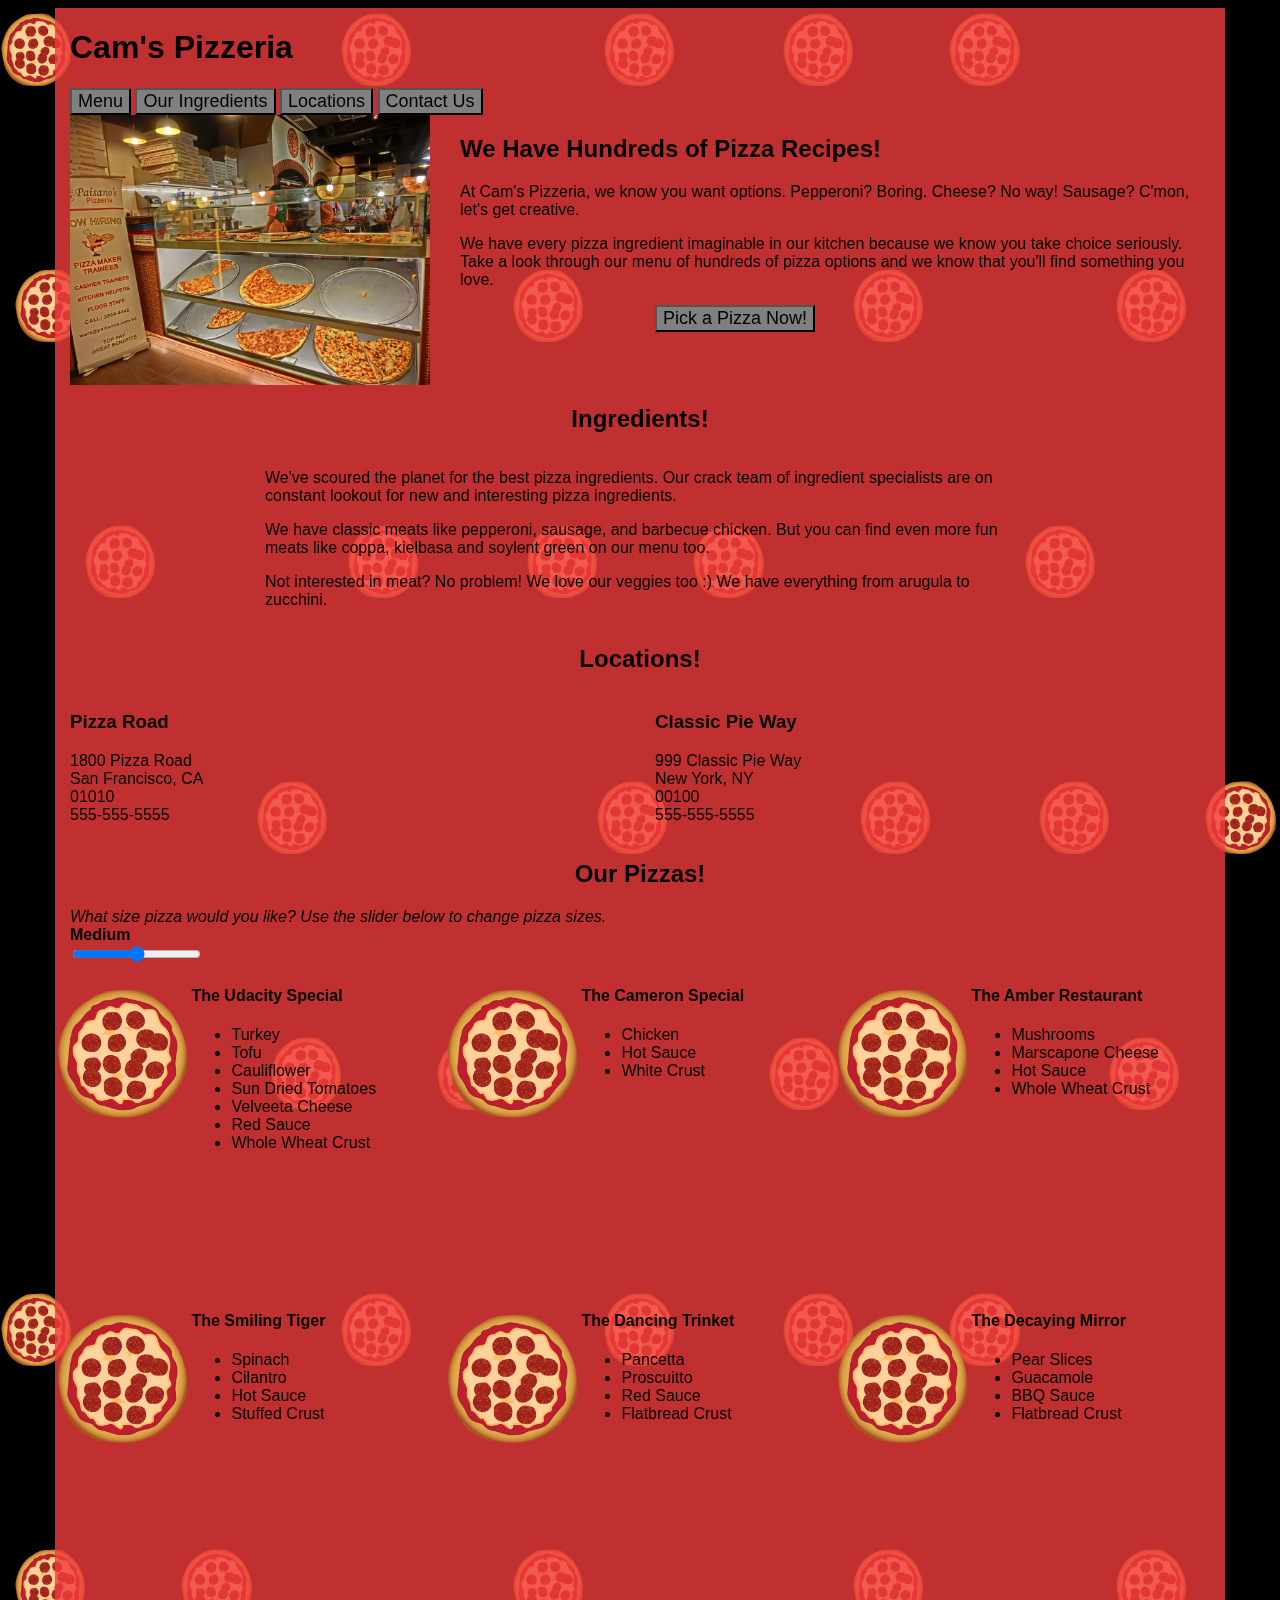
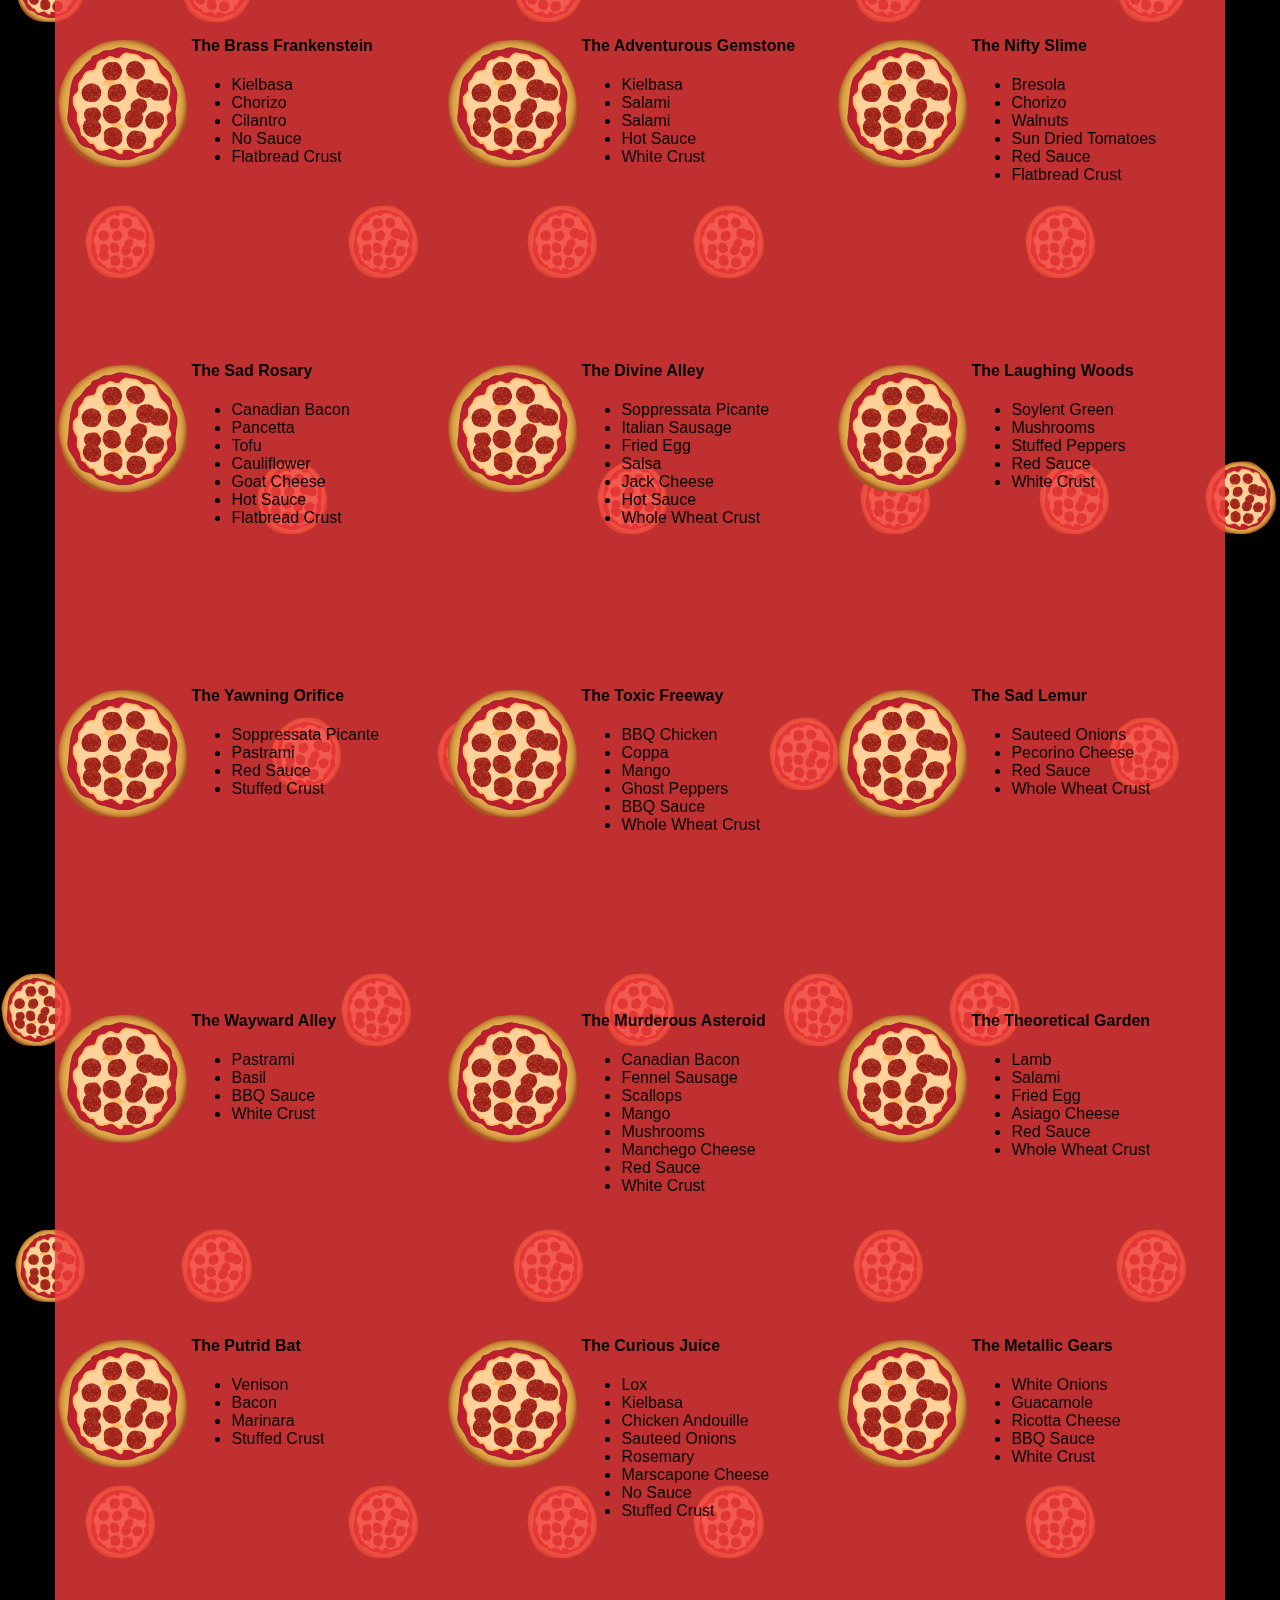
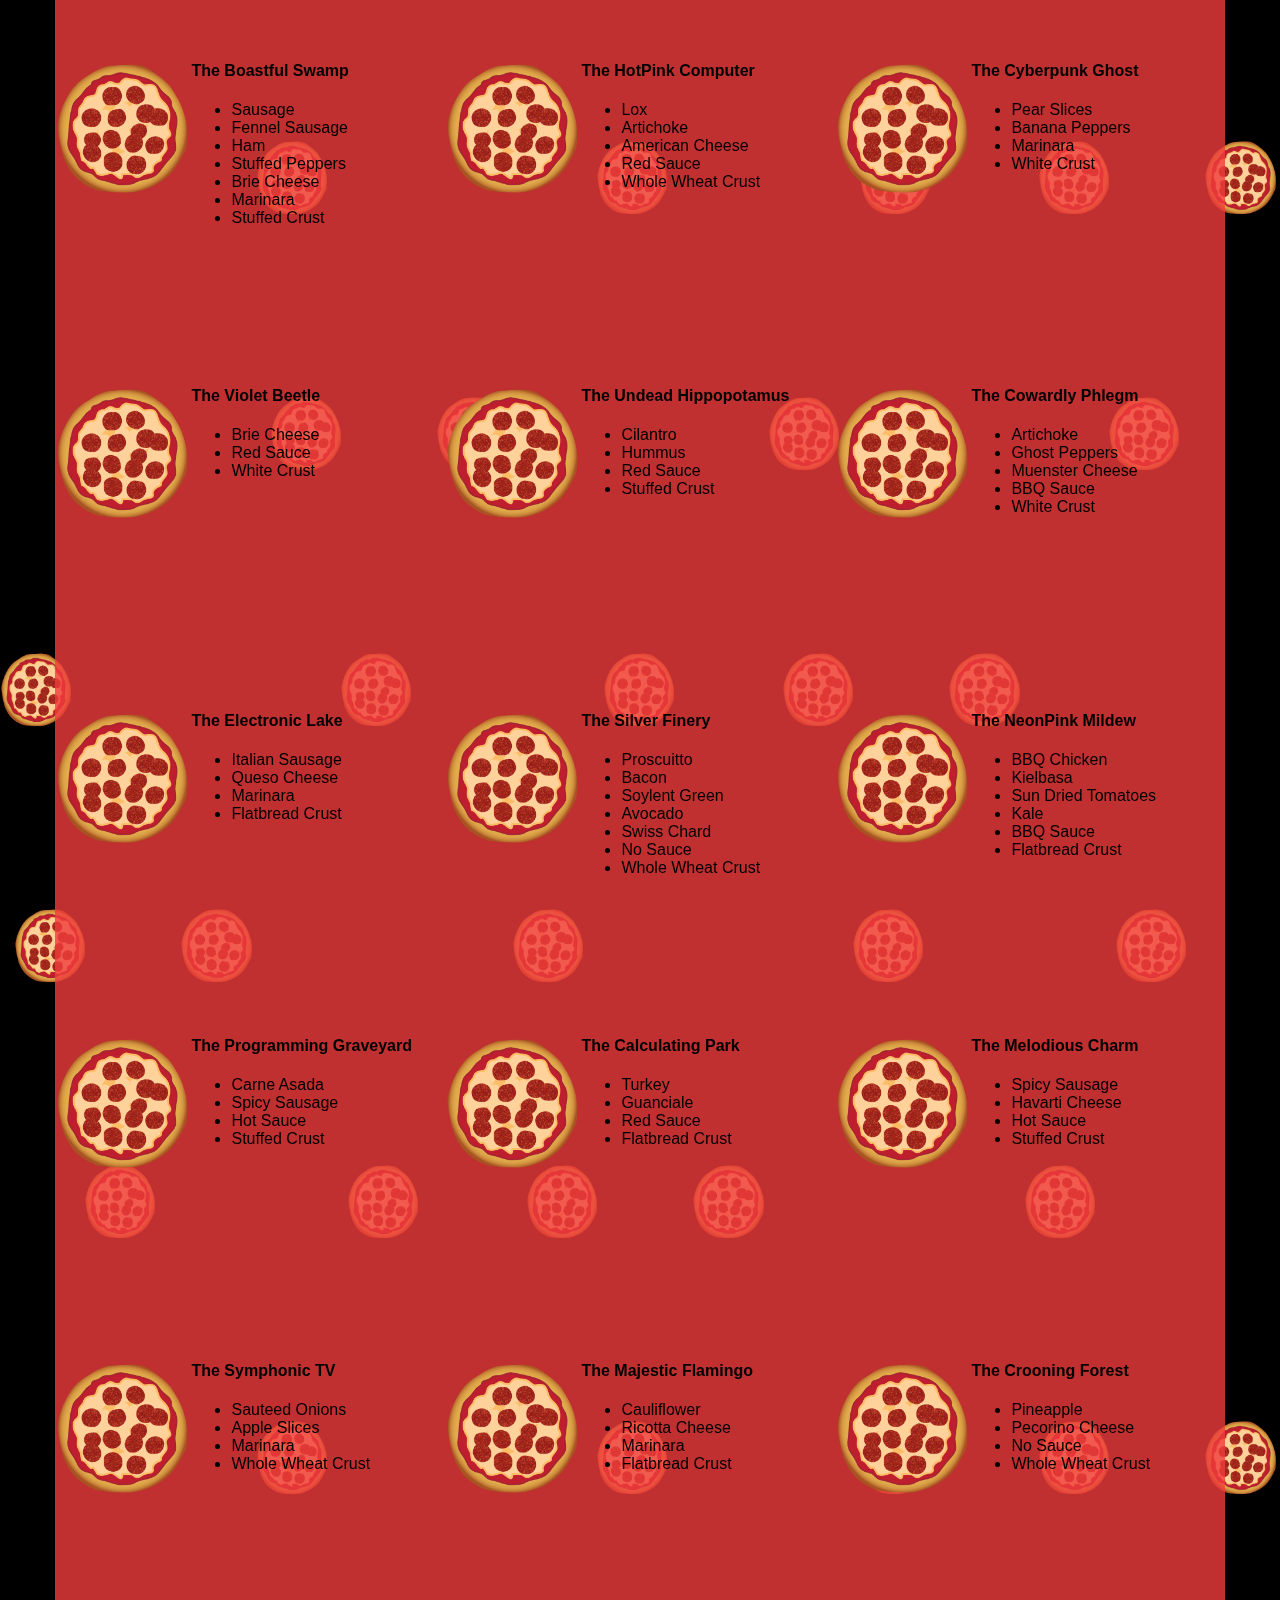
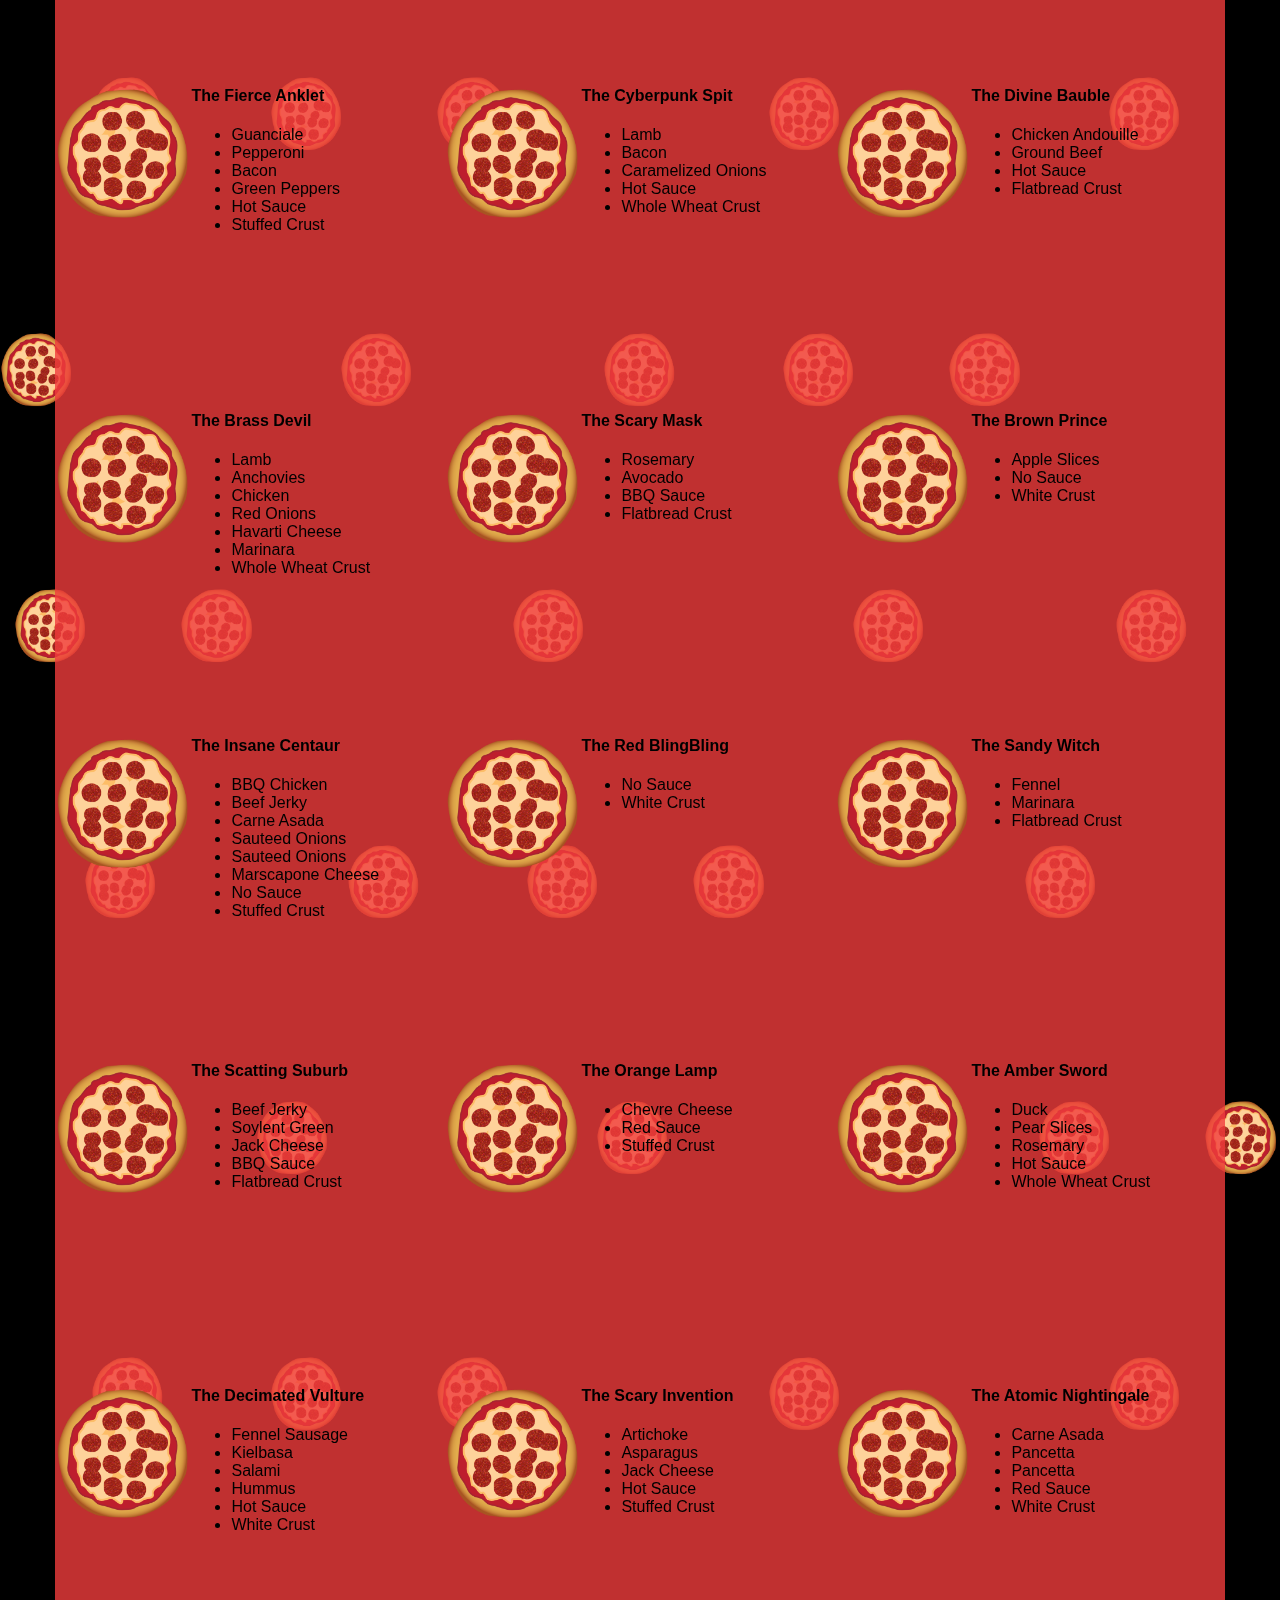
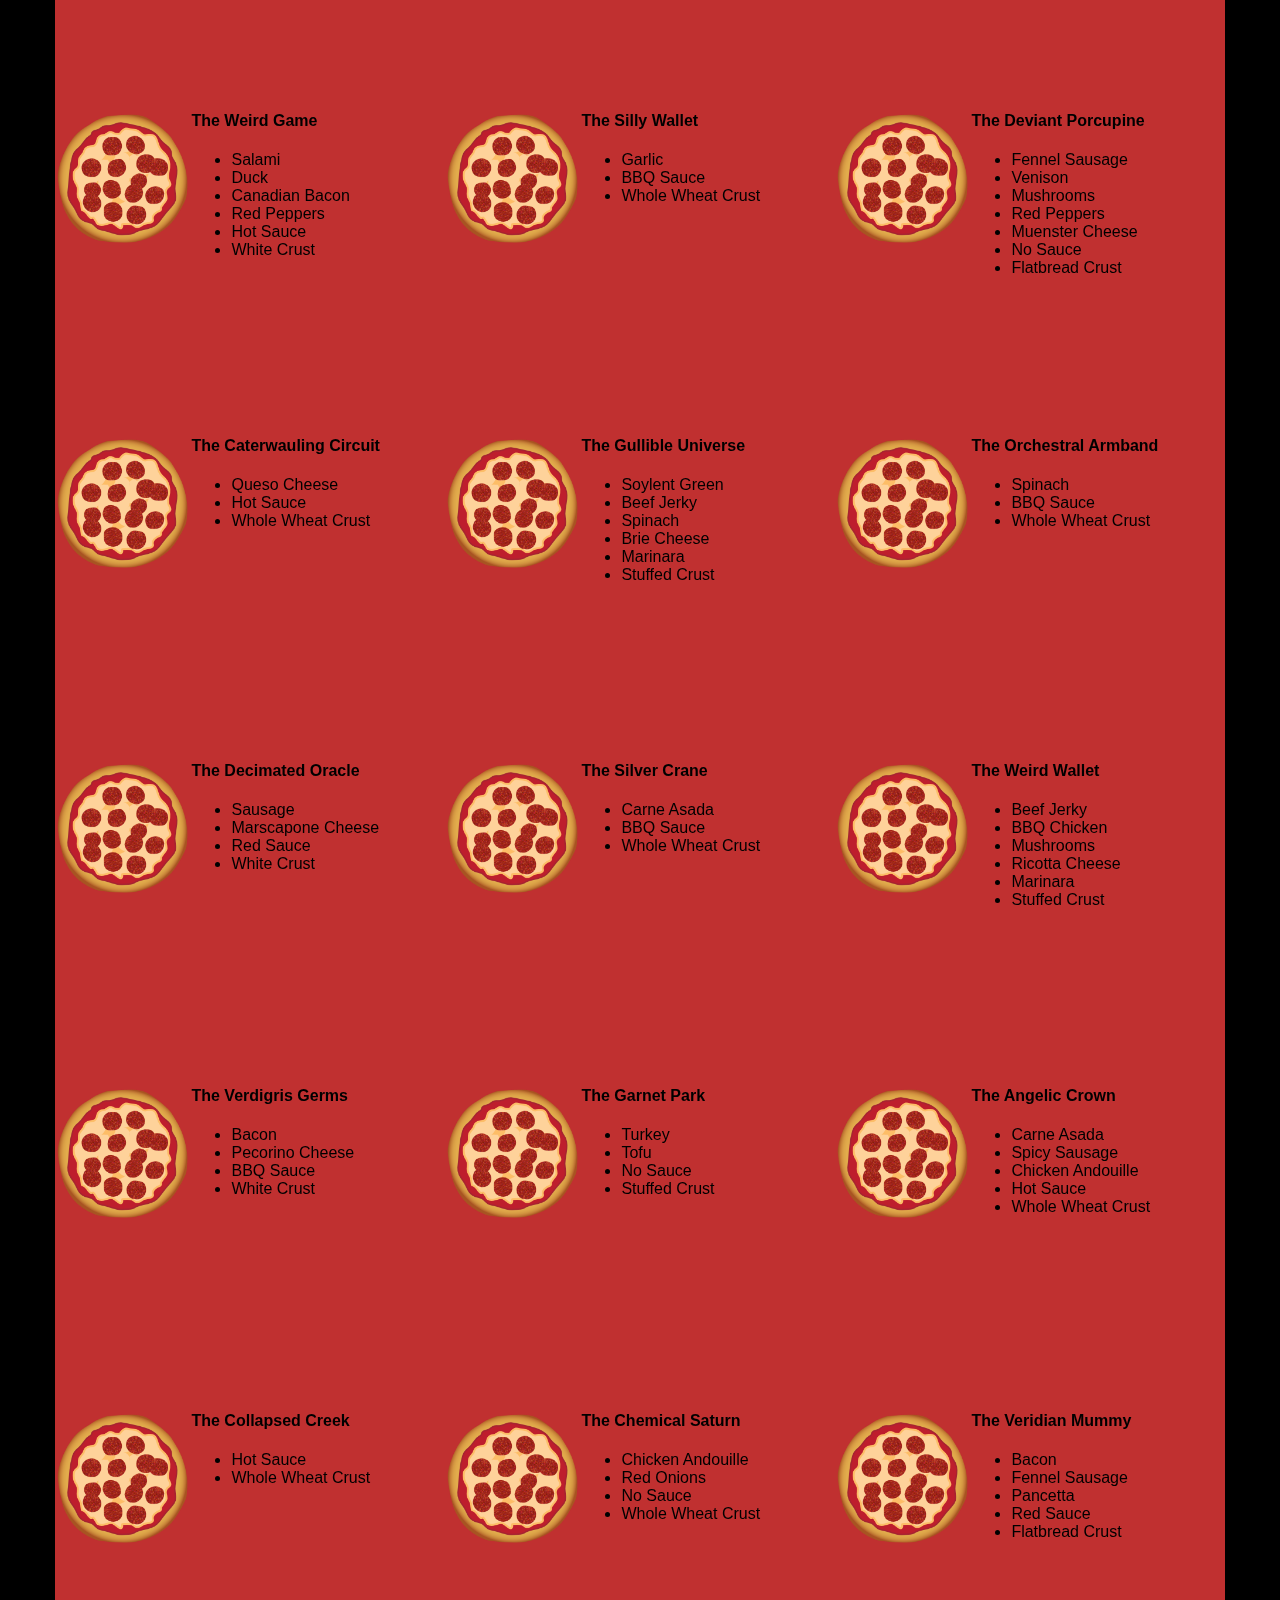
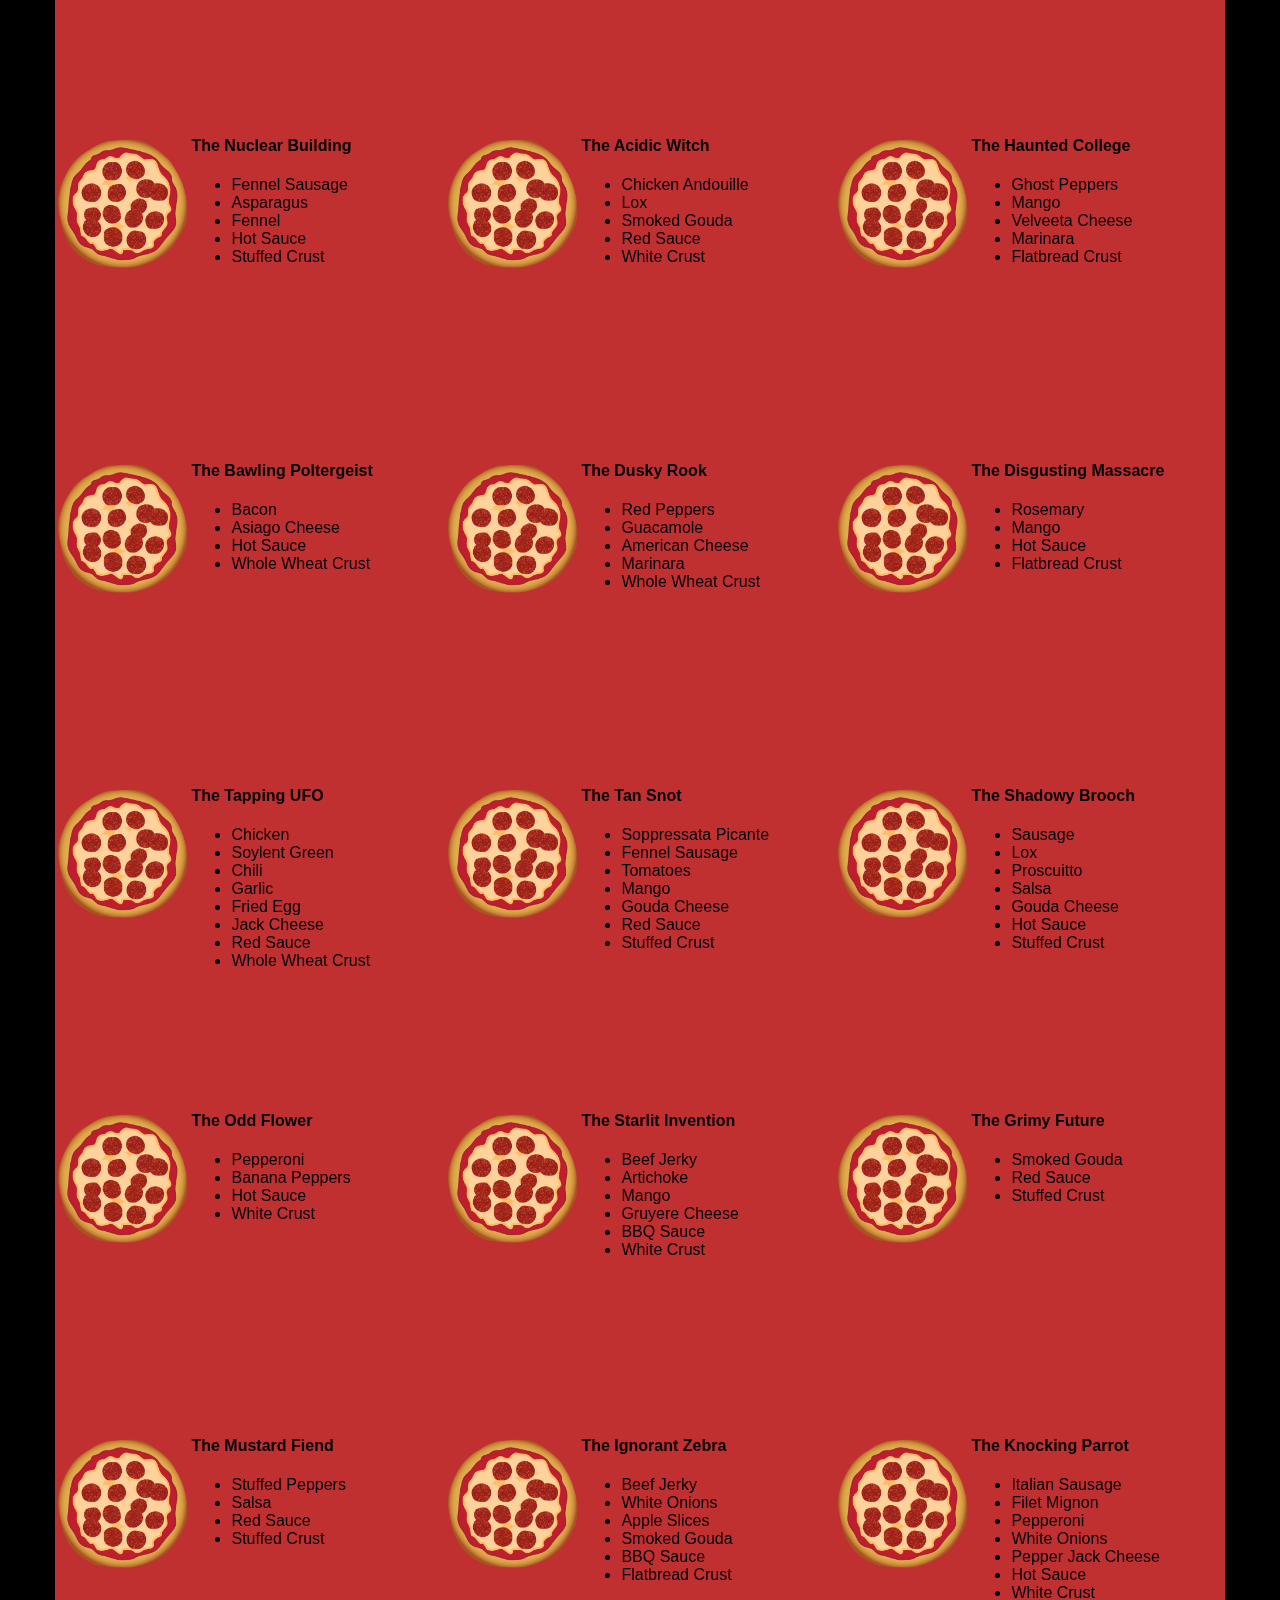
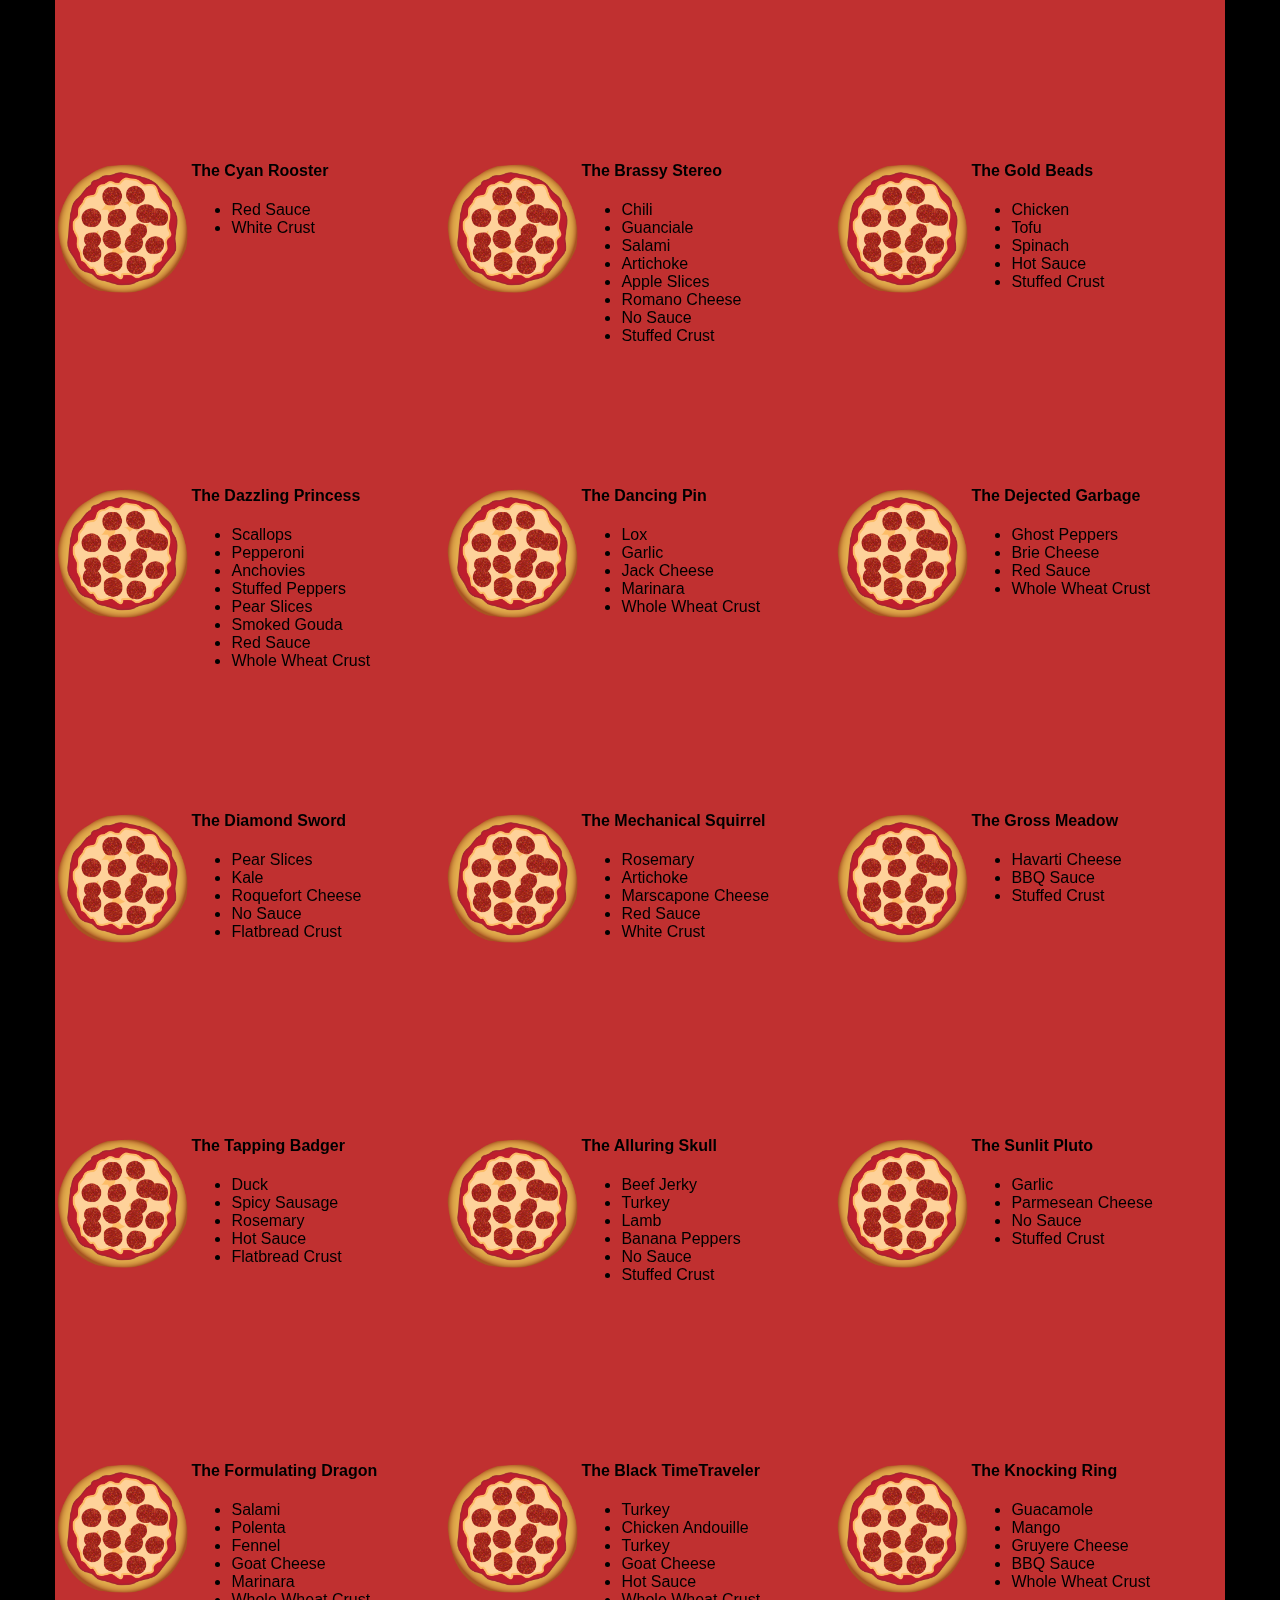
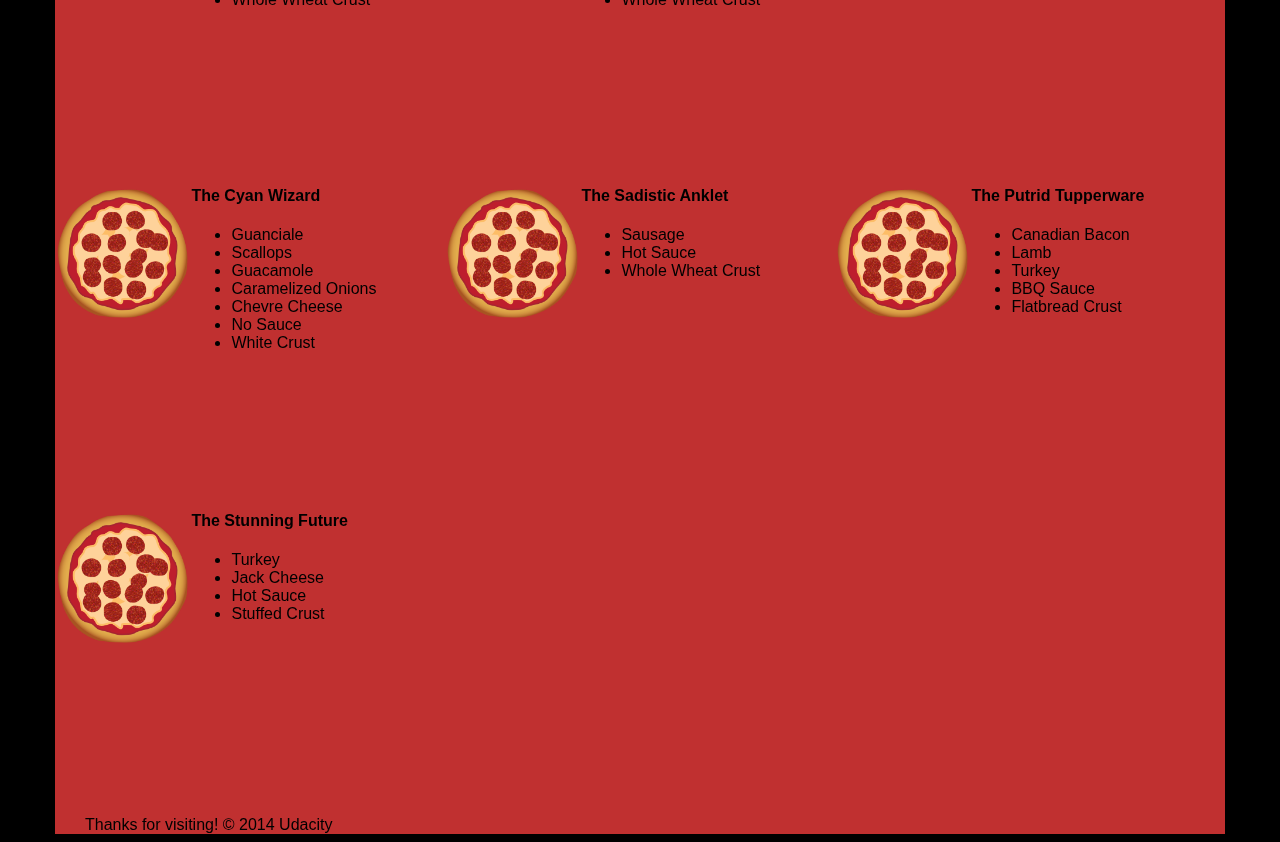
==== views/pizza.html @ 2d3ffeae "Add files via upload" ====
<!DOCTYPE HTML>
<html>
<head>
  <link rel="stylesheet" href="css/style.css">
  <link rel="stylesheet" href="css/bootstrap-grid.css">
</head>

<body>
  <div class="container">
    <div id="header" class="row">
      <div class="col-md-6">
        <div class="row">
          <div class="col-md-12">
            <h1>Cam's Pizzeria</h1>
            <div class="row">
              <div id="menu" class="col-md-12">
                <form action="#randomPizzas">
                  <input type="submit" value="Menu">
                </form>
                <form action="#ingredients">
                  <input type="submit" value="Our Ingredients">
                </form>
                <form action="#locations">
                  <input type="submit" value="Locations">
                </form>
                <form action="#" onsubmit="alert('Thanks for clicking! This button doesn\'t do anything because this is a fake pizzeria :\)')">
                  <input type="submit" value="Contact Us">
                </form>
              </div>
            </div>
          </div>
        </div>
      </div>
      <div id="movingPizzas1" class="col-md-6">
      </div>
    </div>
    <div id="callToAction" class="row">
      <div class="col-md-4">
        <img src="images/pizzeria.jpg" class="img-responsive"> <!-- Image credit to: http://commons.wikimedia.org/wiki/File:HK_TST_night_%E5%98%89%E8%98%AD%E9%81%93_Granville_Road_restaurant_Paisano's_Pizzeria_pizza_Dec-2013.JPG -->
      </div>
      <div class="col-md-8">
        <div class="row">
          <div class="col-md-12">
            <h2>We Have Hundreds of Pizza Recipes!</h2>
            <p>At Cam's Pizzeria, we know you want options. Pepperoni? Boring. Cheese? No way! Sausage? C'mon, let's get creative.</p>

            <p>We have every pizza ingredient imaginable in our kitchen because we know you take choice seriously. Take a look through our menu of hundreds of pizza options and we know that you'll find something you love.</p>
          </div>
        </div>
        <div class="row">
          <div class="col-md-6 col-md-push-3">
            <form action="#randomPizzas">
              <input type="submit" value="Pick a Pizza Now!">
            </form>
          </div>
        </div>
      </div>
    </div>
    <div id="ingredients" class="row">
      <div class="col-md-8 col-md-push-2">
        <div class="row">
          <div class="col-md-12 centered">
            <h2>Ingredients!</h2>
          </div>
        </div>
        <div class="row">
          <div class="col-md-12">
            <p>We've scoured the planet for the best pizza ingredients. Our crack team of ingredient specialists are on constant lookout for new and interesting pizza ingredients.</p>

            <p>We have classic meats like pepperoni, sausage, and barbecue chicken. But you can find even more fun meats like coppa, kielbasa and soylent green on our menu too.</p>

            <p>Not interested in meat? No problem! We love our veggies too :) We have everything from arugula to zucchini.</p>
          </div>
        </div>
      </div>
    </div>
    <div id="locations" class="row">
      <div class="col-md-12">
        <h2 style="text-align: center">Locations!</h2>
        <div class="row">
          <div class="col-md-6">
            <h3>Pizza Road</h3>
            <p>1800 Pizza Road<br>San Francisco, CA<br>01010<br>555-555-5555</p>
          </div>
          <div class="col-md-6">
            <h3>Classic Pie Way</h3>
            <p>999 Classic Pie Way<br>New York, NY<br>00100<br>555-555-5555</p>
          </div>
        </div>
      </div>
    </div>
    <div id="pizzaGenerator" class="row">
      <div class="col-md-12">
        <h2 style="text-align: center">Our Pizzas!</h2>
        <div class="row">
          <div class="col-md-12">
            <em>What size pizza would you like? Use the slider below to change pizza sizes.</em>
          </div>
          <div id="pizzaSize" class="col-md-6">Medium</div>
          <div class="col-md-12">
            <input id="sizeSlider" type="range" min="1" max="3" value="2" step="1" onchange="resizePizzas(this.value)"></input>
          </div>
        </div>
        <div id="randomPizzas" class="row">
          <div id="pizza0" class="randomPizzaContainer" style="width:33.33%; height: 325px;">
            <div style="width:35%">
              <img src="images/pizza.png" class="img-responsive">
            </div>
            <div style="width:65%">
              <h4>The Udacity Special</h4>
              <ul>
                <li>Turkey</li>
                <li>Tofu</li>
                <li>Cauliflower</li>
                <li>Sun Dried Tomatoes</li>
                <li>Velveeta Cheese</li>
                <li>Red Sauce</li>
                <li>Whole Wheat Crust</li>
              </ul>
            </div>
          </div>
          <div id="pizza1" class="randomPizzaContainer" style="width:33.33%; height: 325px;">
            <div style="width:35%">
              <img src="images/pizza.png" class="img-responsive">
            </div>
            <div style="width:65%">
              <h4>The Cameron Special</h4>
              <ul>
                <li>Chicken</li>
                <li>Hot Sauce</li>
                <li>White Crust</li>
              </ul>
            </div>
          </div>
        </div>
      </div>
    </div>
    <div id="footer" class="col-md-12">Thanks for visiting! &copy; 2014 Udacity</div>
  </div>
  <script type="text/javascript" src="js/main.js"></script>
</body>

</html>
</html>
---- views/css/style.css ----
/** {
  outline: 1px solid red !important;
}*/
* {
  -webkit-box-sizing: border-box;
  -moz-box-sizing: border-box;
  -box-sizing: border-box;
}

body {
  font-family: "Trebuchet MS", Helvetica, sans-serif;
  background: black;
}

input {
  background: grey;
  font-size: 18px;
}

form {
  display: inline-block;
}

.centered {
  text-align: center;
}

#pizzaSize {
  font-weight: 800;
}

.mover {
  position: fixed;
  width: 256px;
  z-index: -1;
}

.randomPizzaContainer {
  float: left;
  display: flex;
}

.randomPizzaContainer:after {
  content: "";
  display: table;
  clear:both;
}

 .container {
  background-color: rgba(240, 60, 60, 0.8);
}
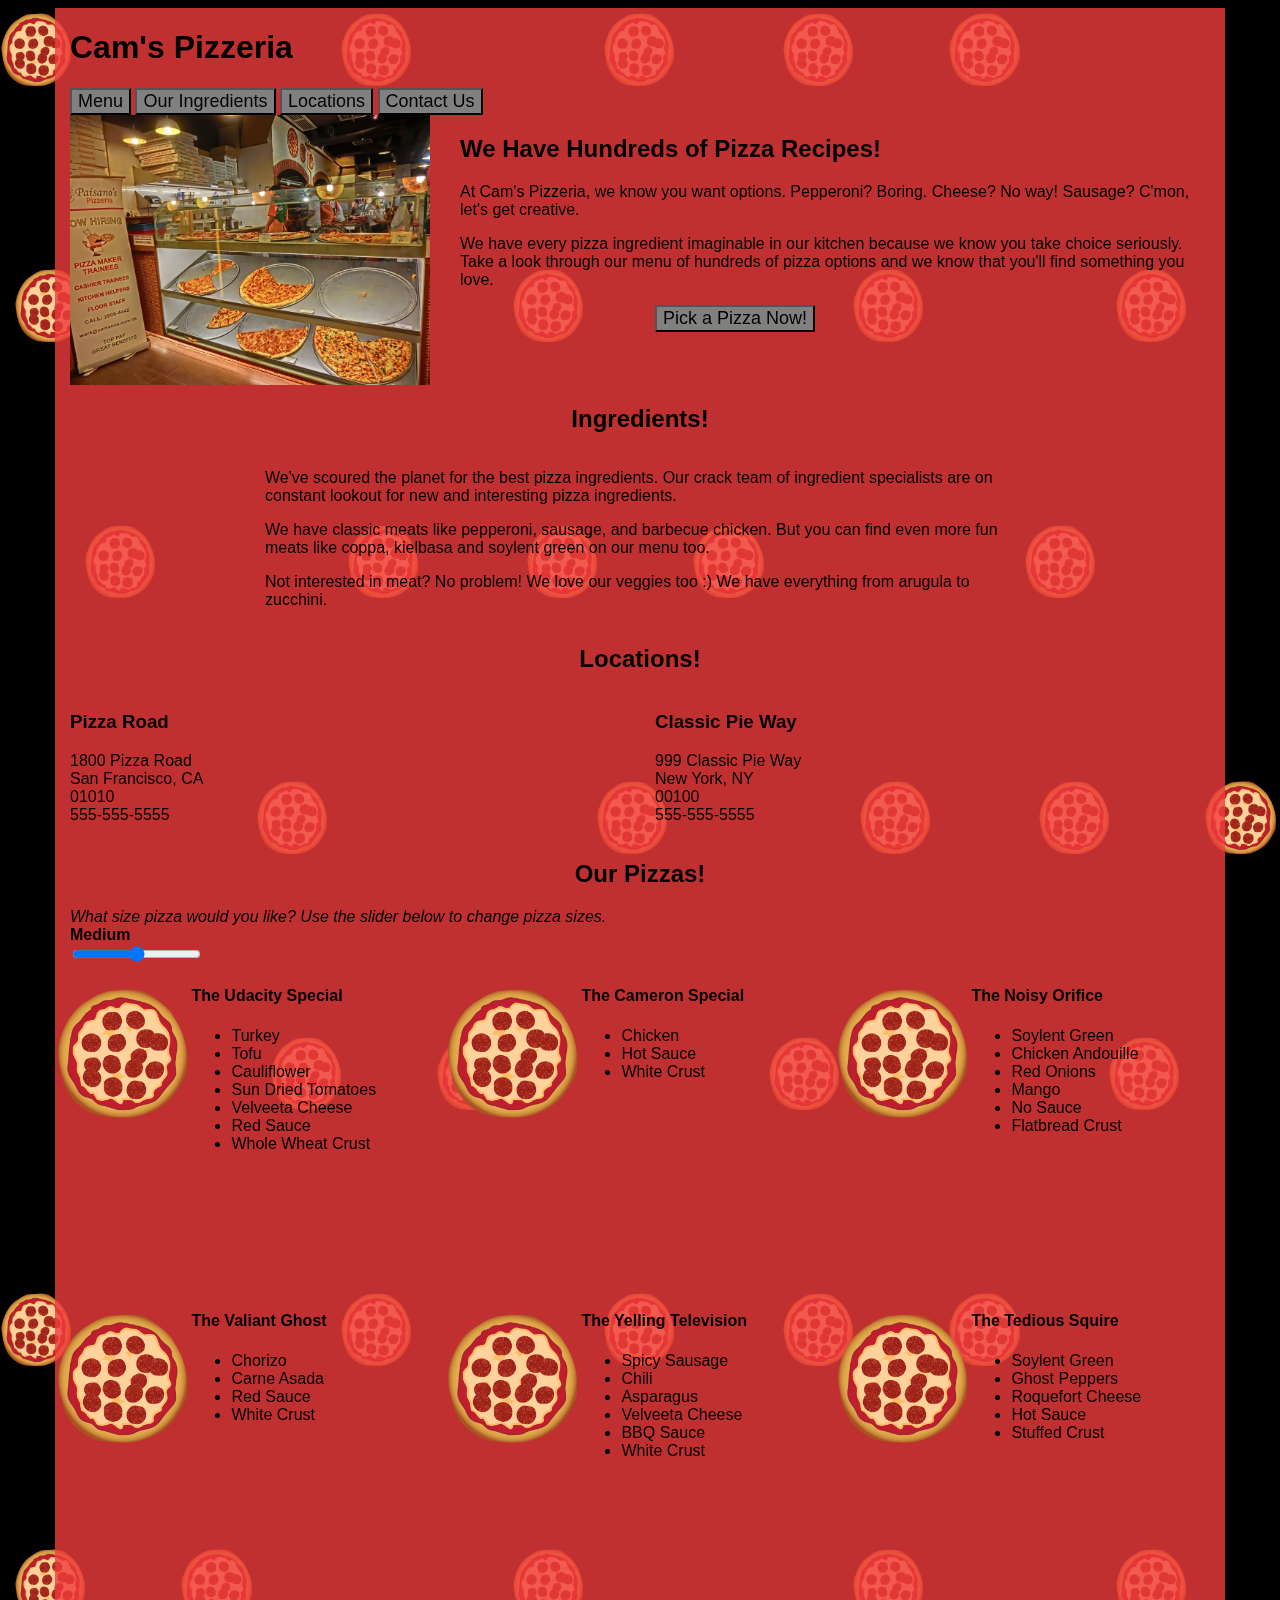
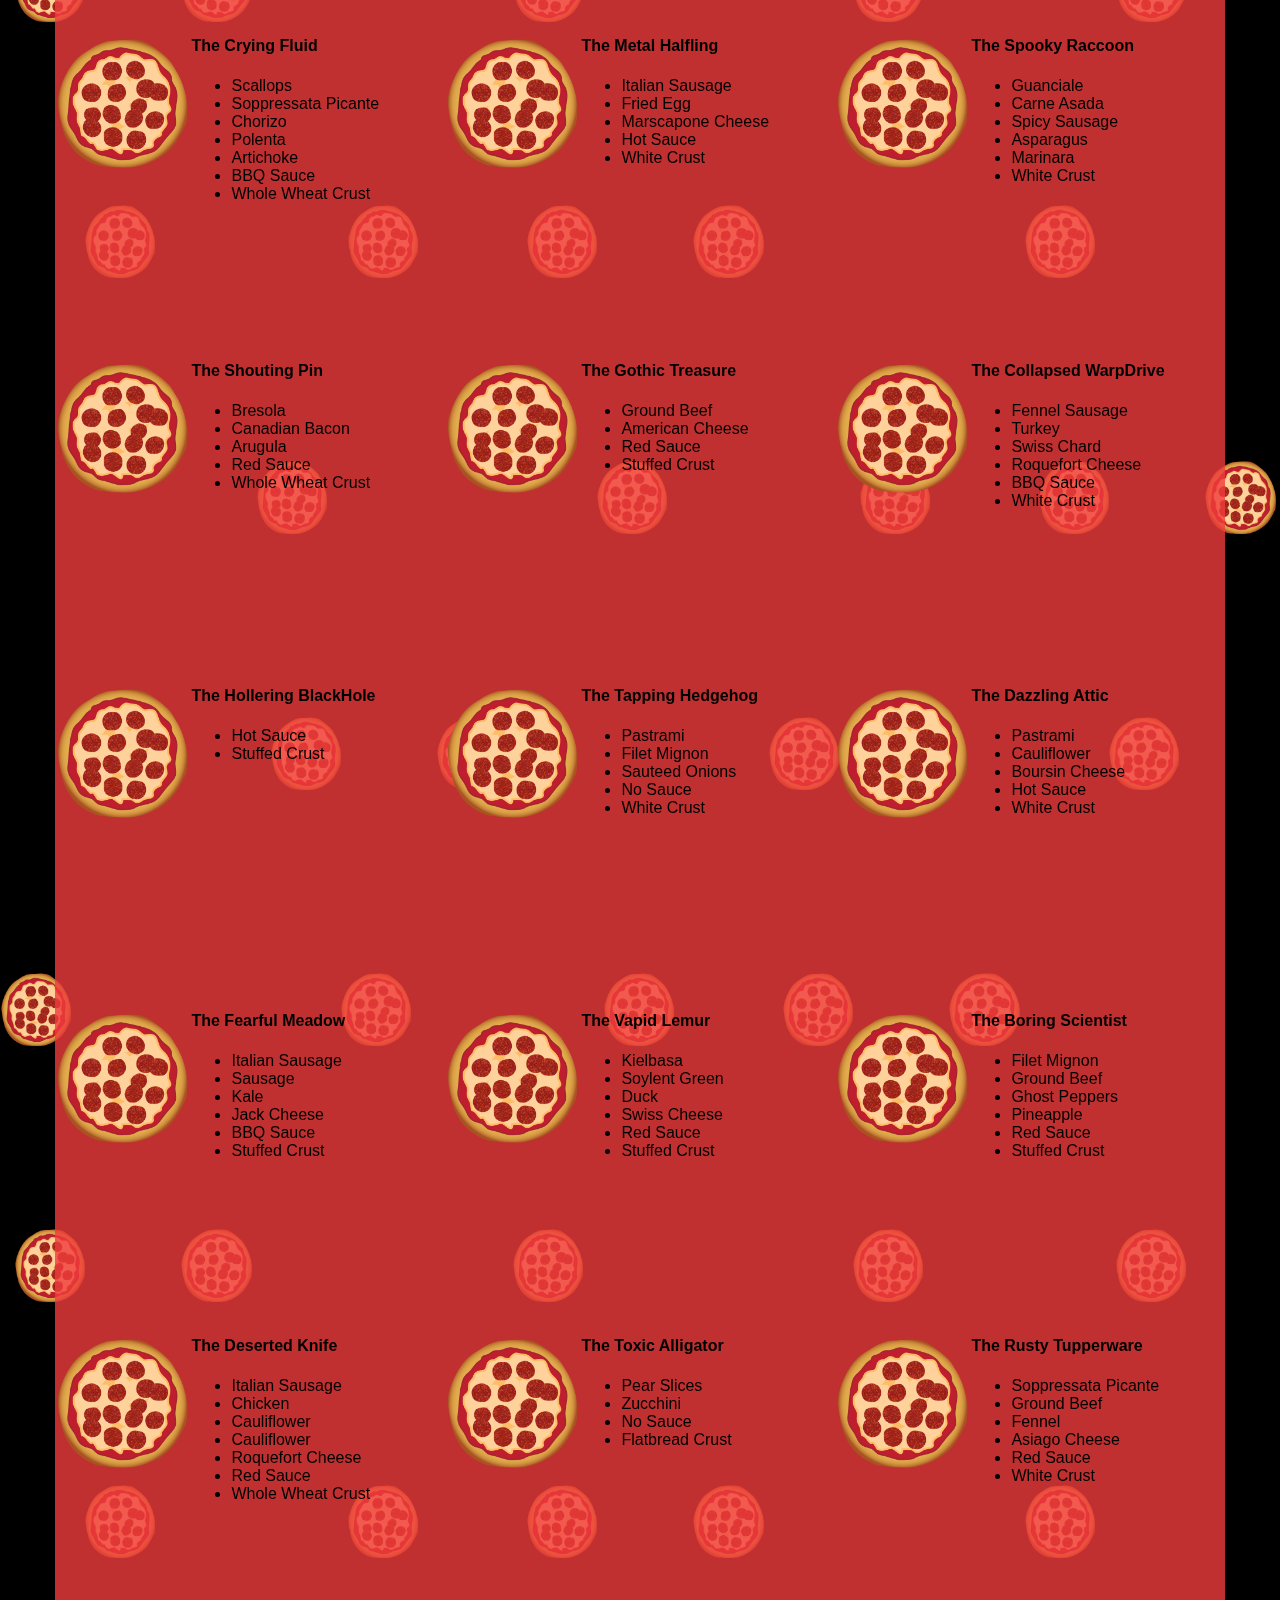
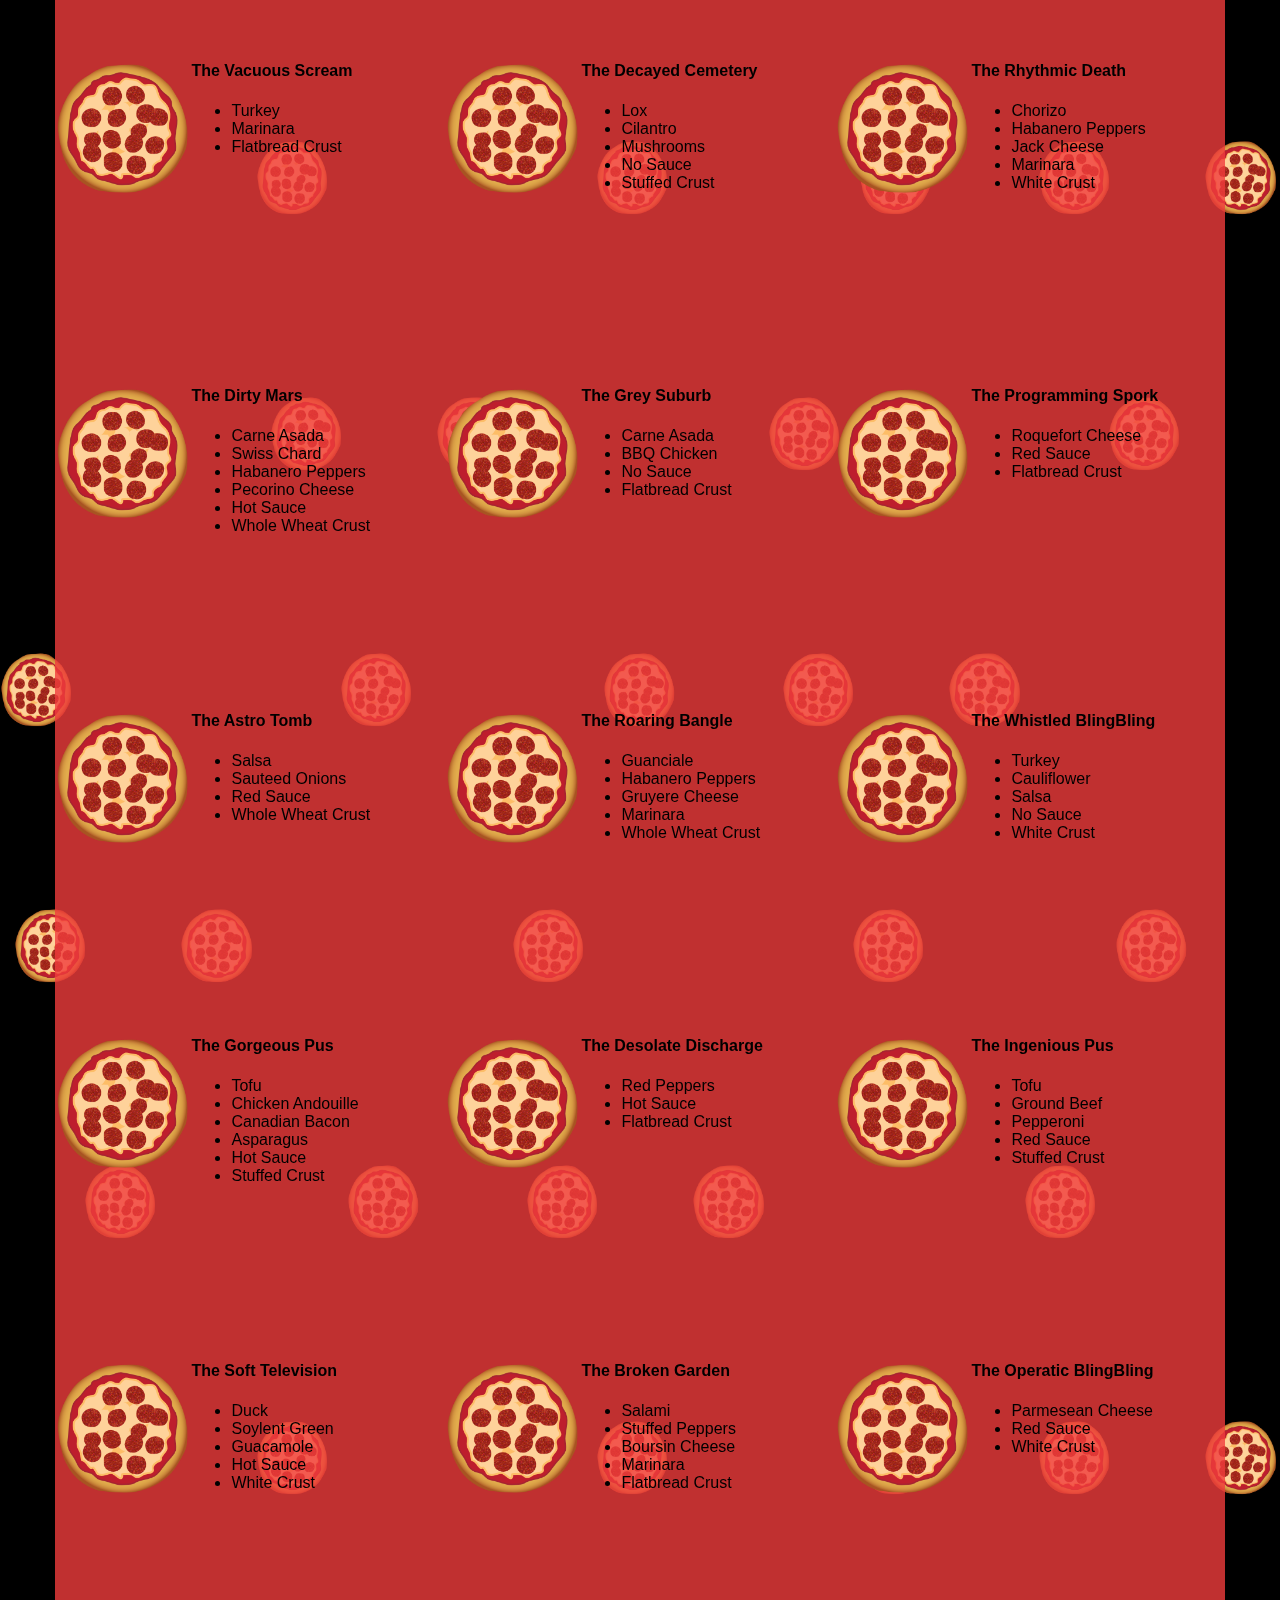
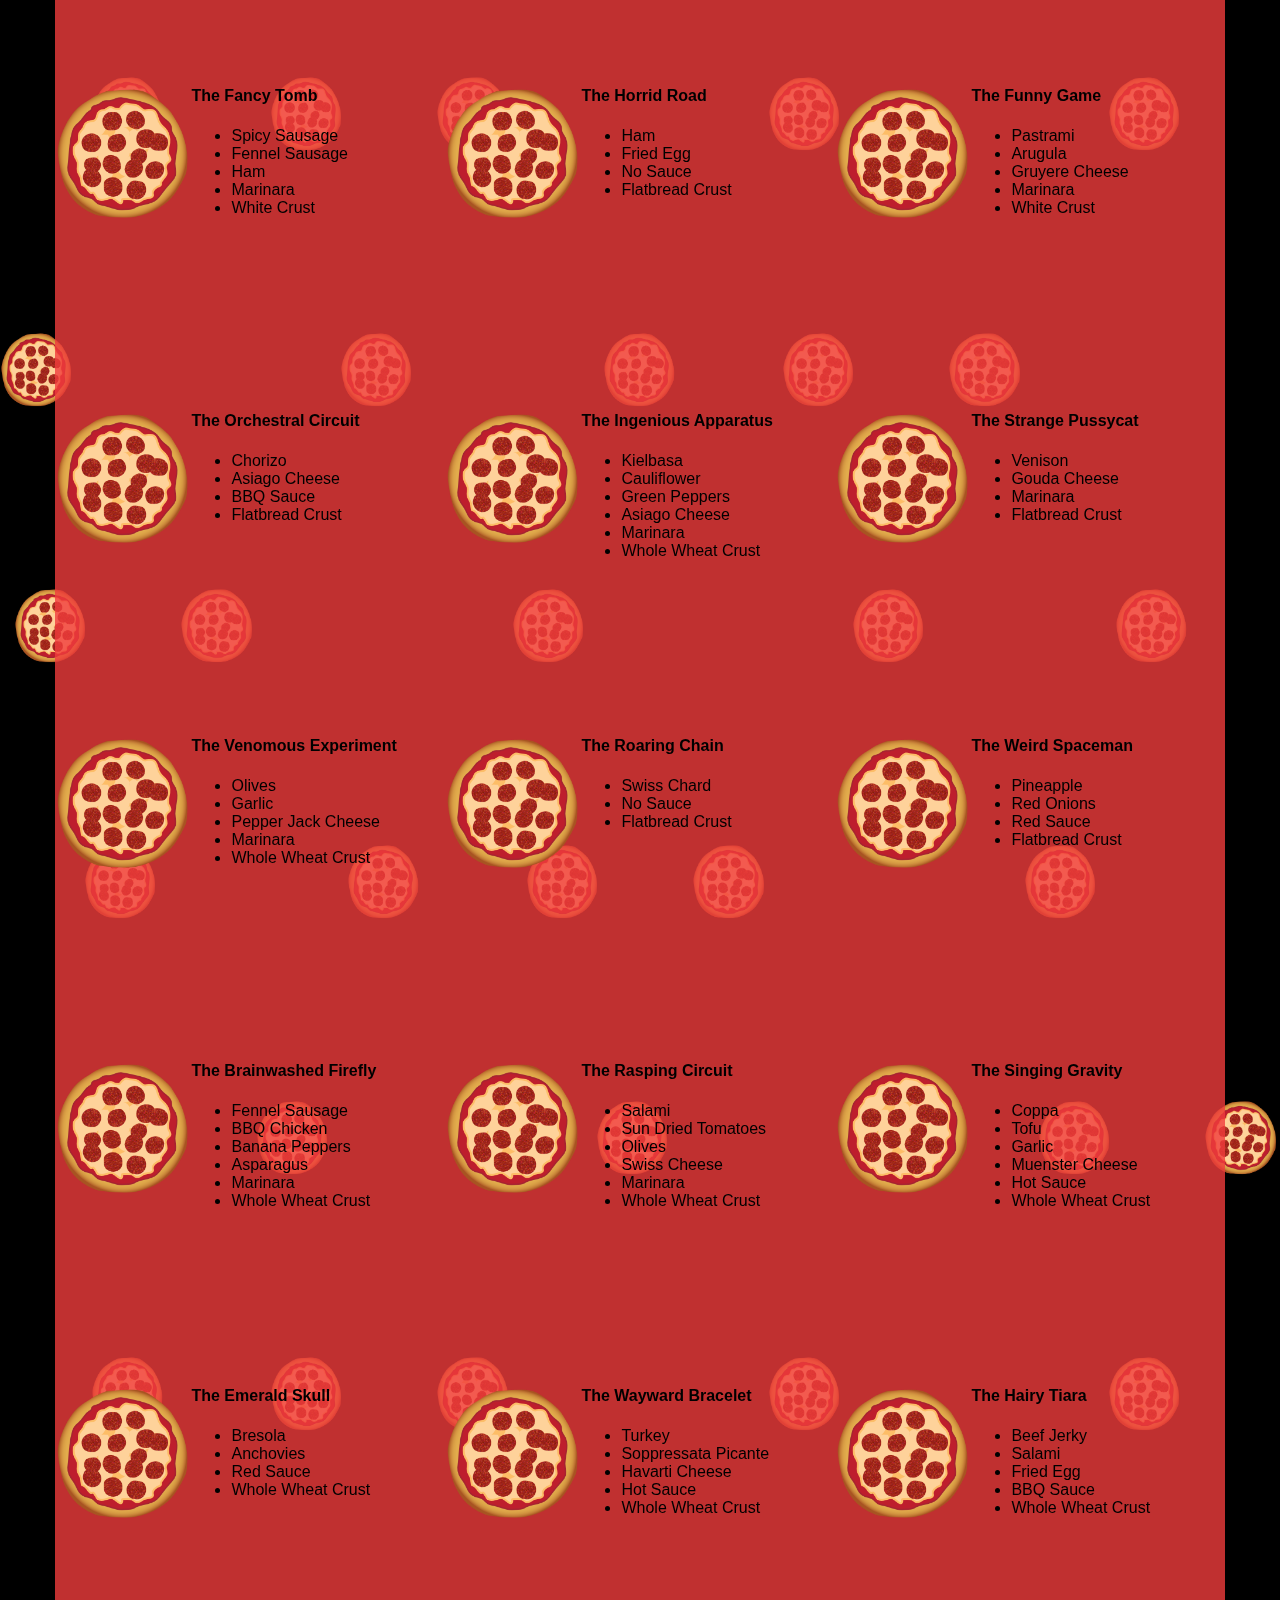
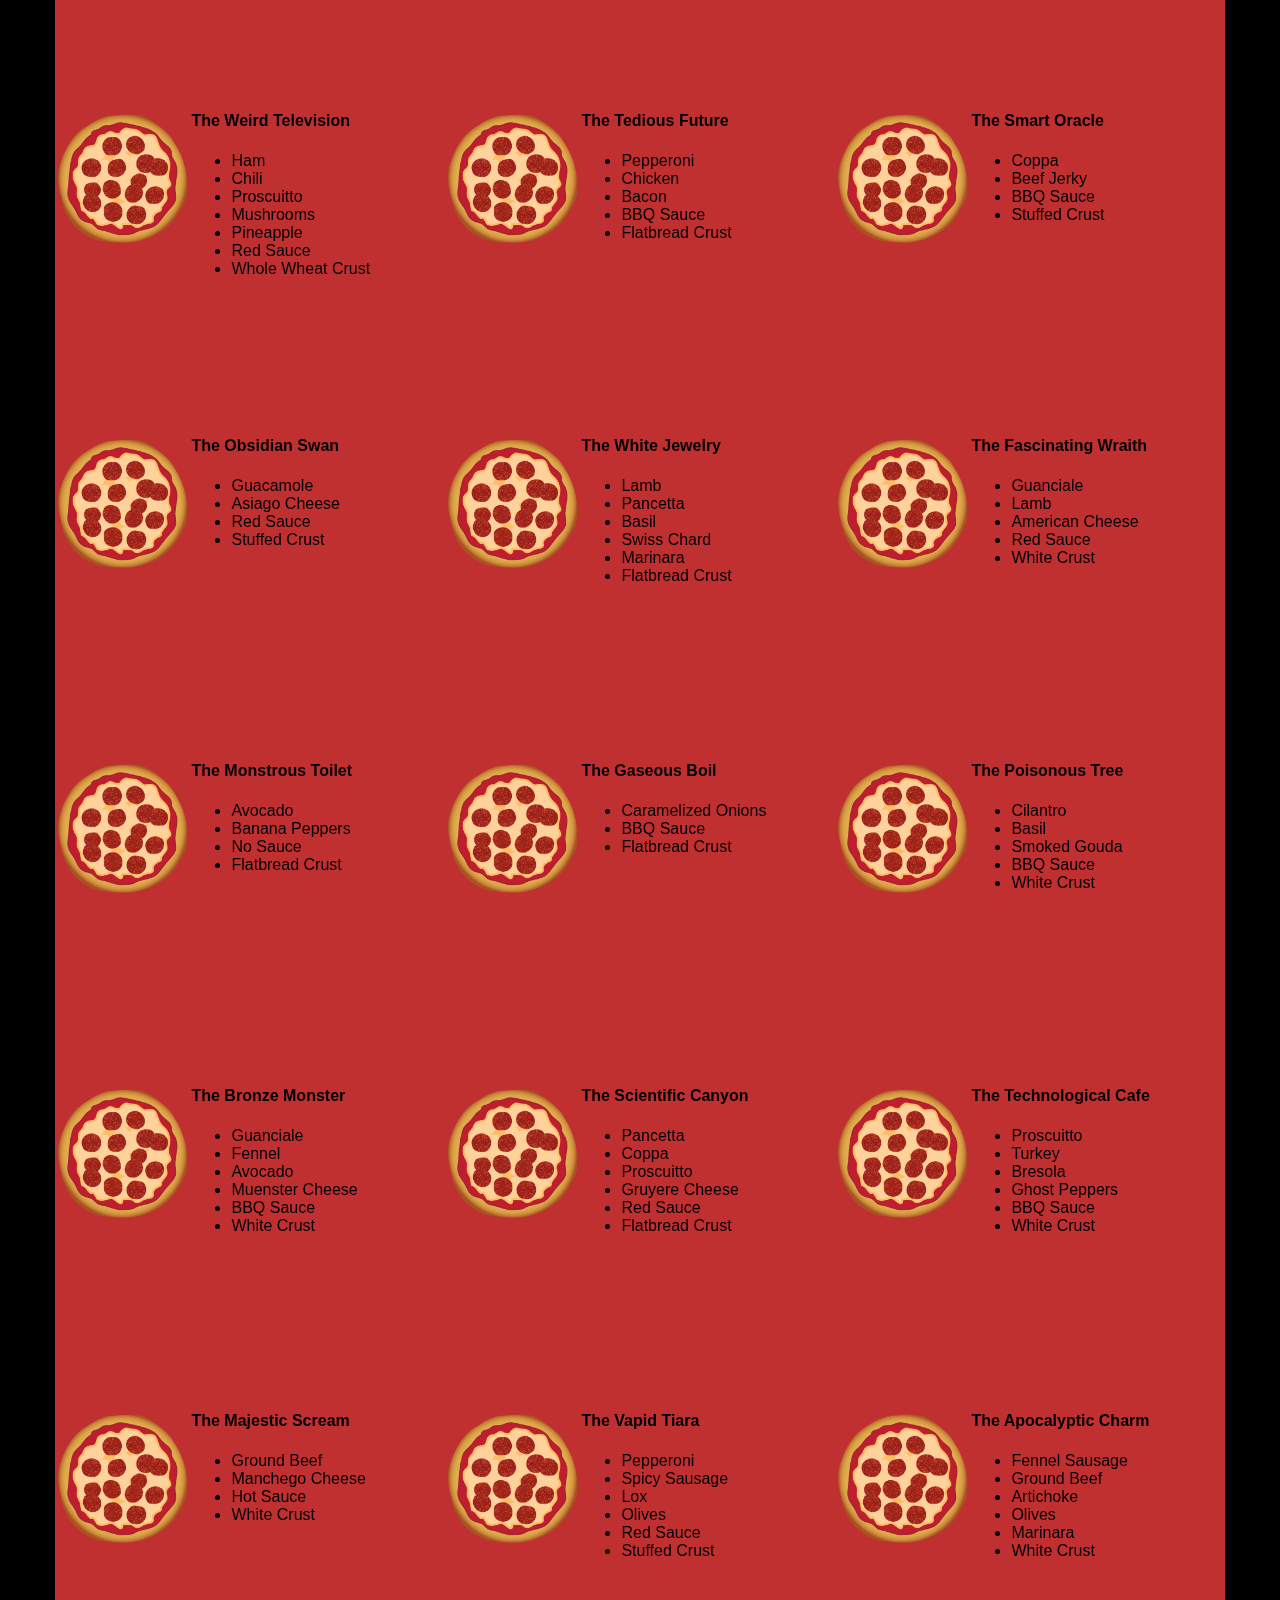
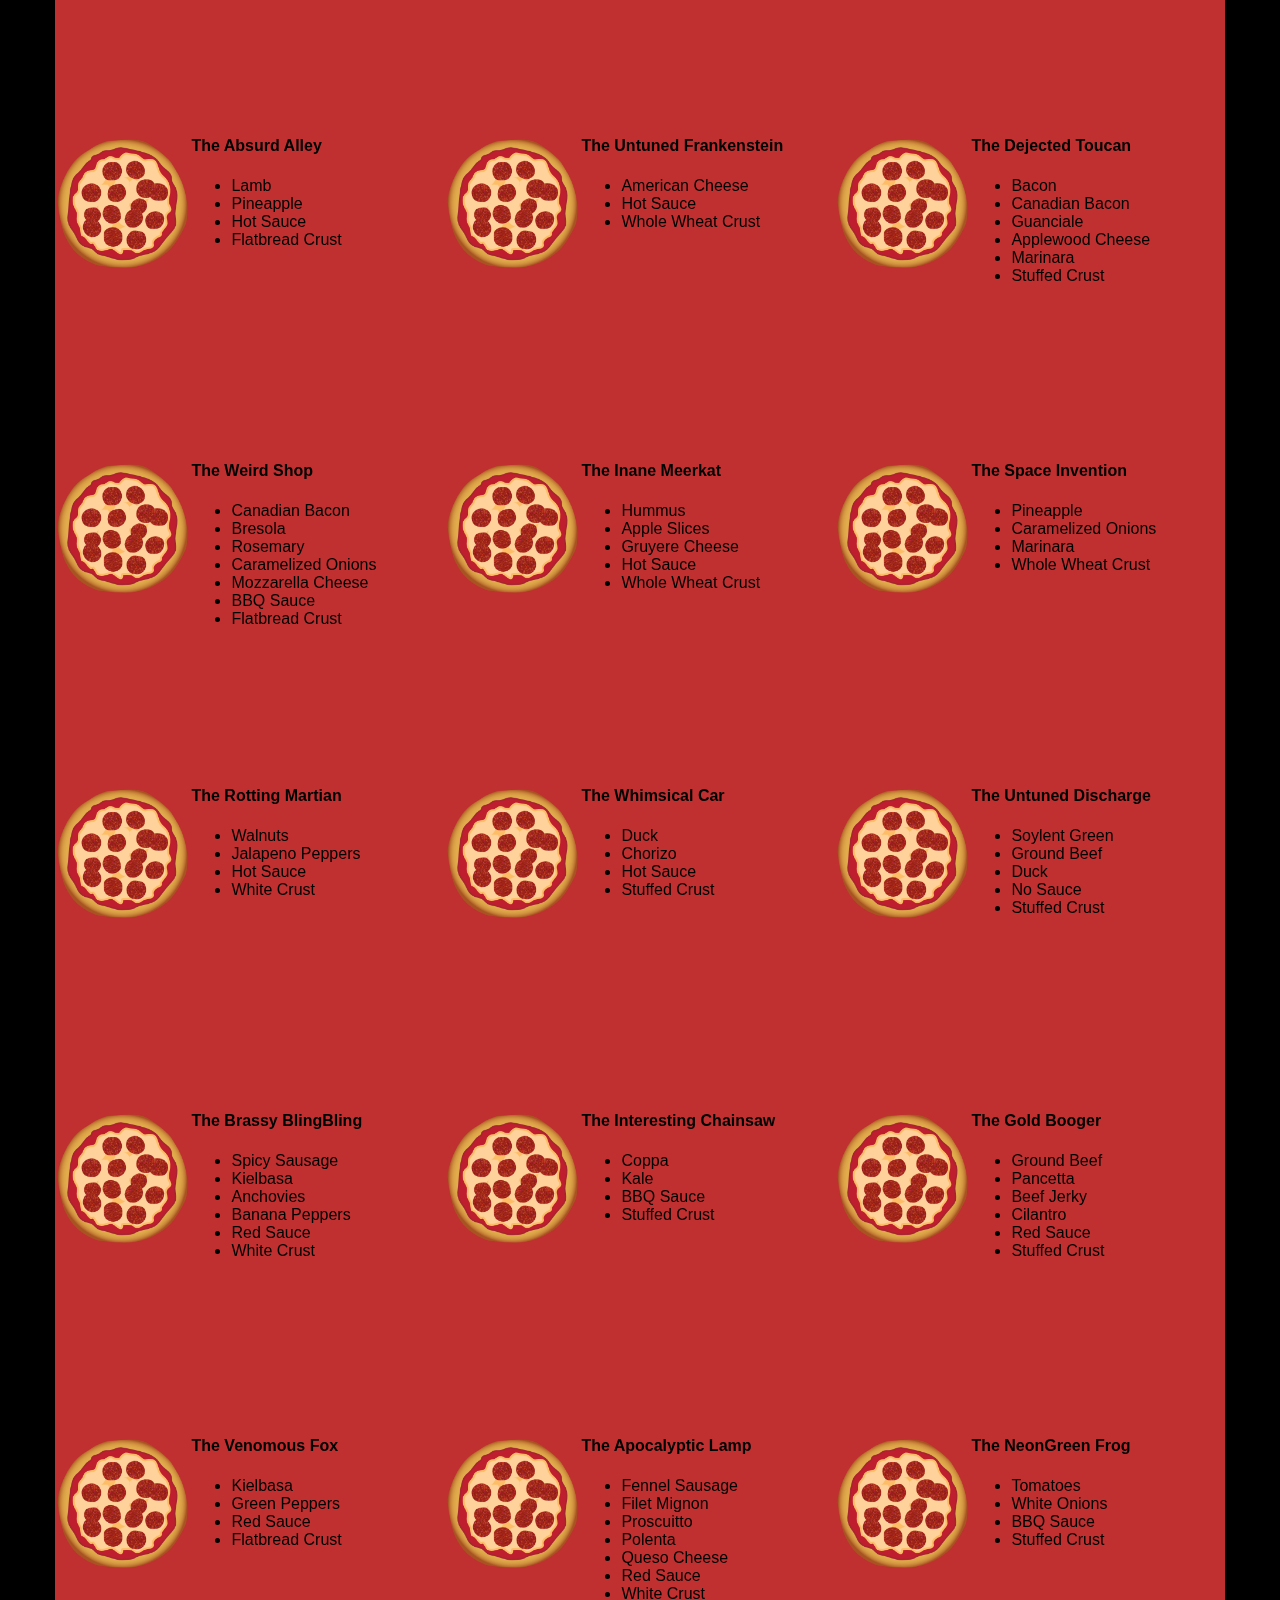
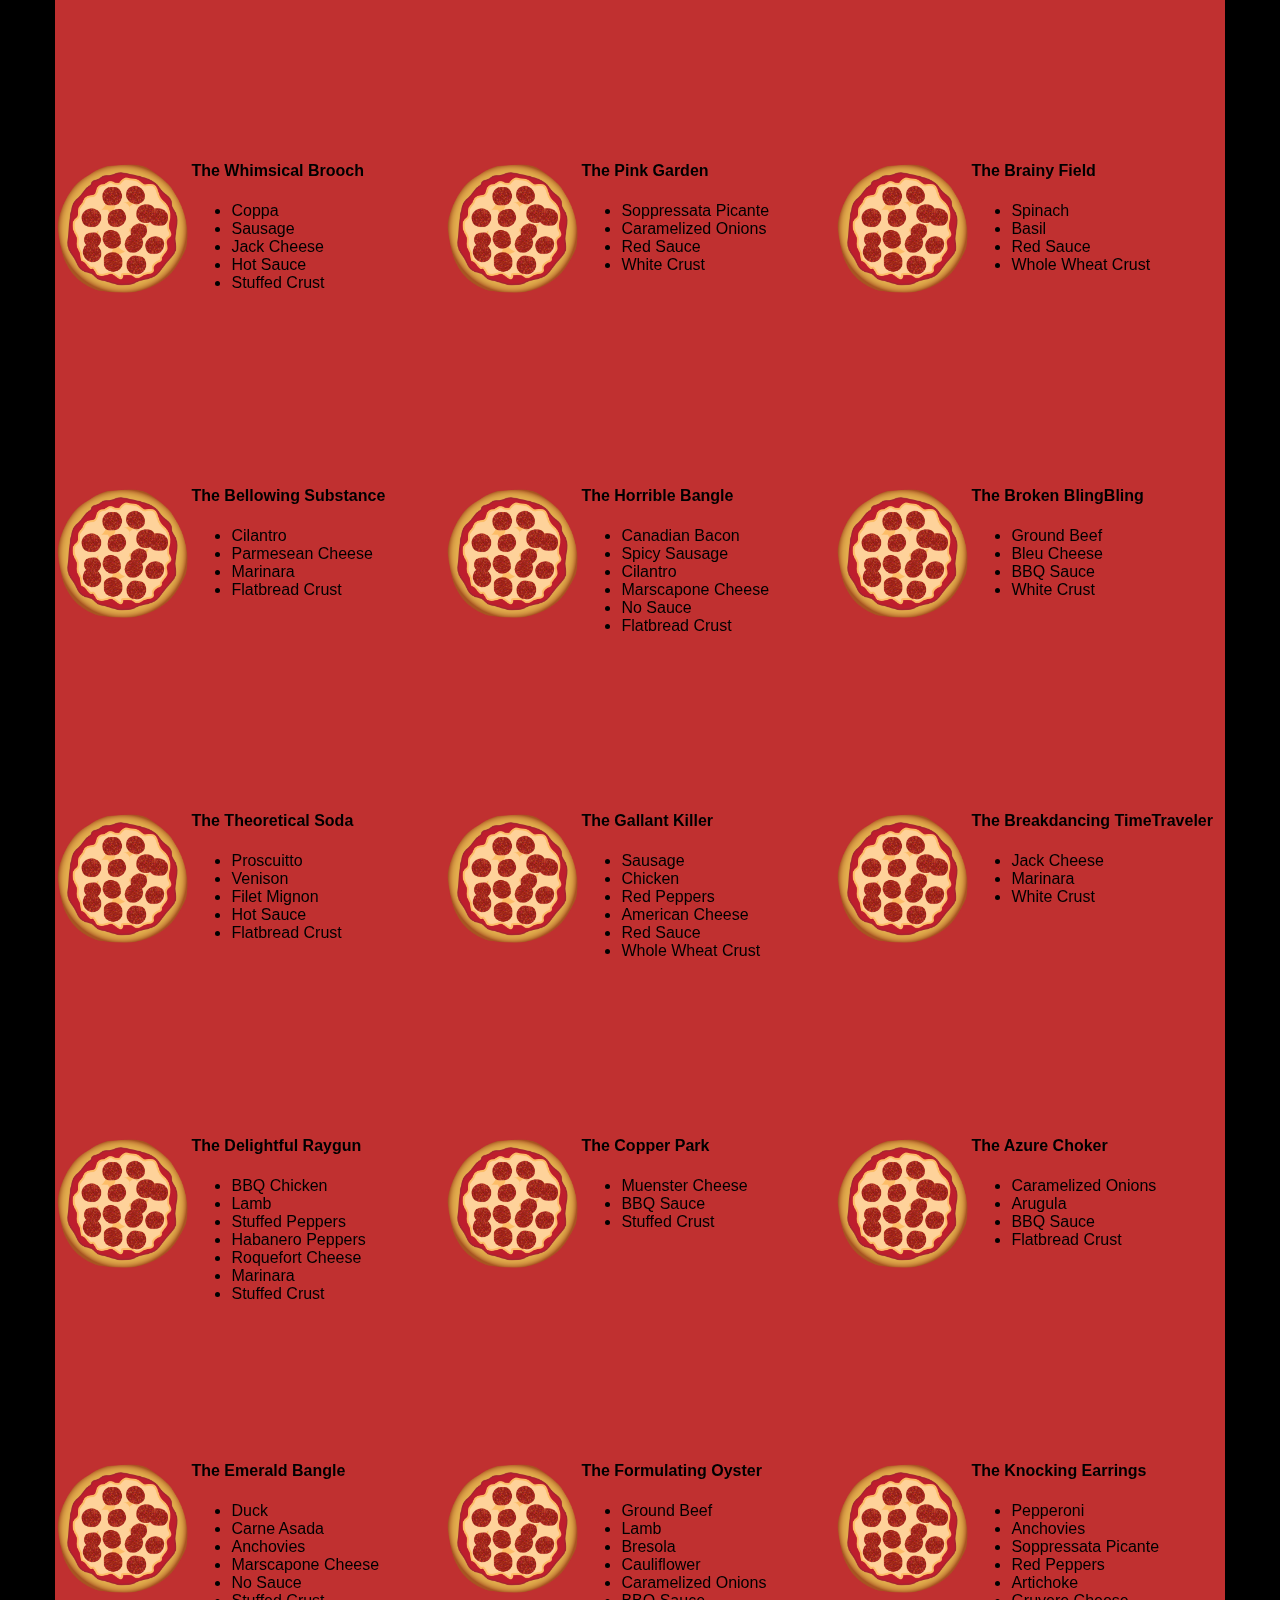
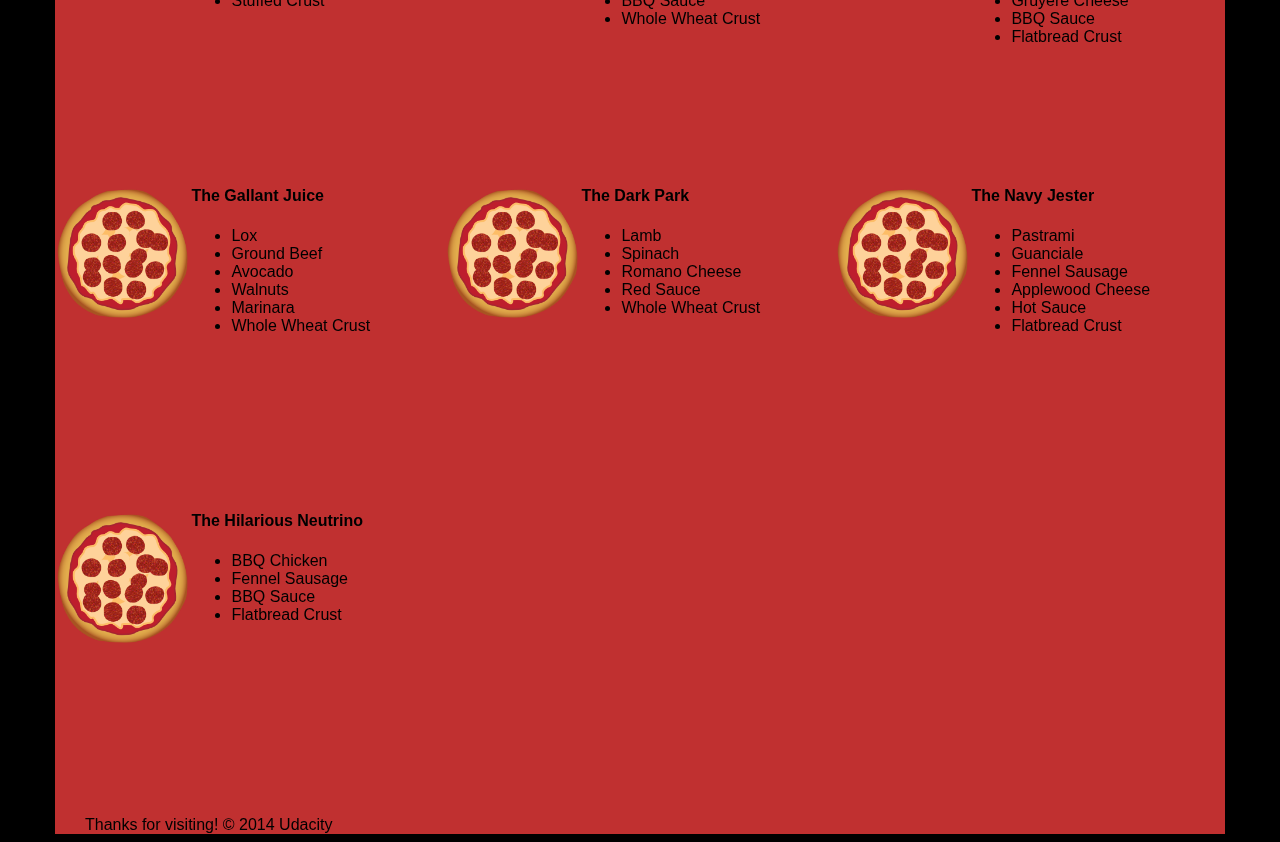
==== commit ffd63dfc: "Add files via upload" ====
--- a/views/pizza.html
+++ b/views/pizza.html
@@ -1,8 +1,8 @@
 <!DOCTYPE HTML>
 <html>
 <head>
-  <link rel="stylesheet" href="css/style.css">
-  <link rel="stylesheet" href="css/bootstrap-grid.css">
+  <link rel="stylesheet" href="css/style.css" async>
+  <link rel="stylesheet" href="css/bootstrap-grid.css" async>
 </head>
 
 <body>
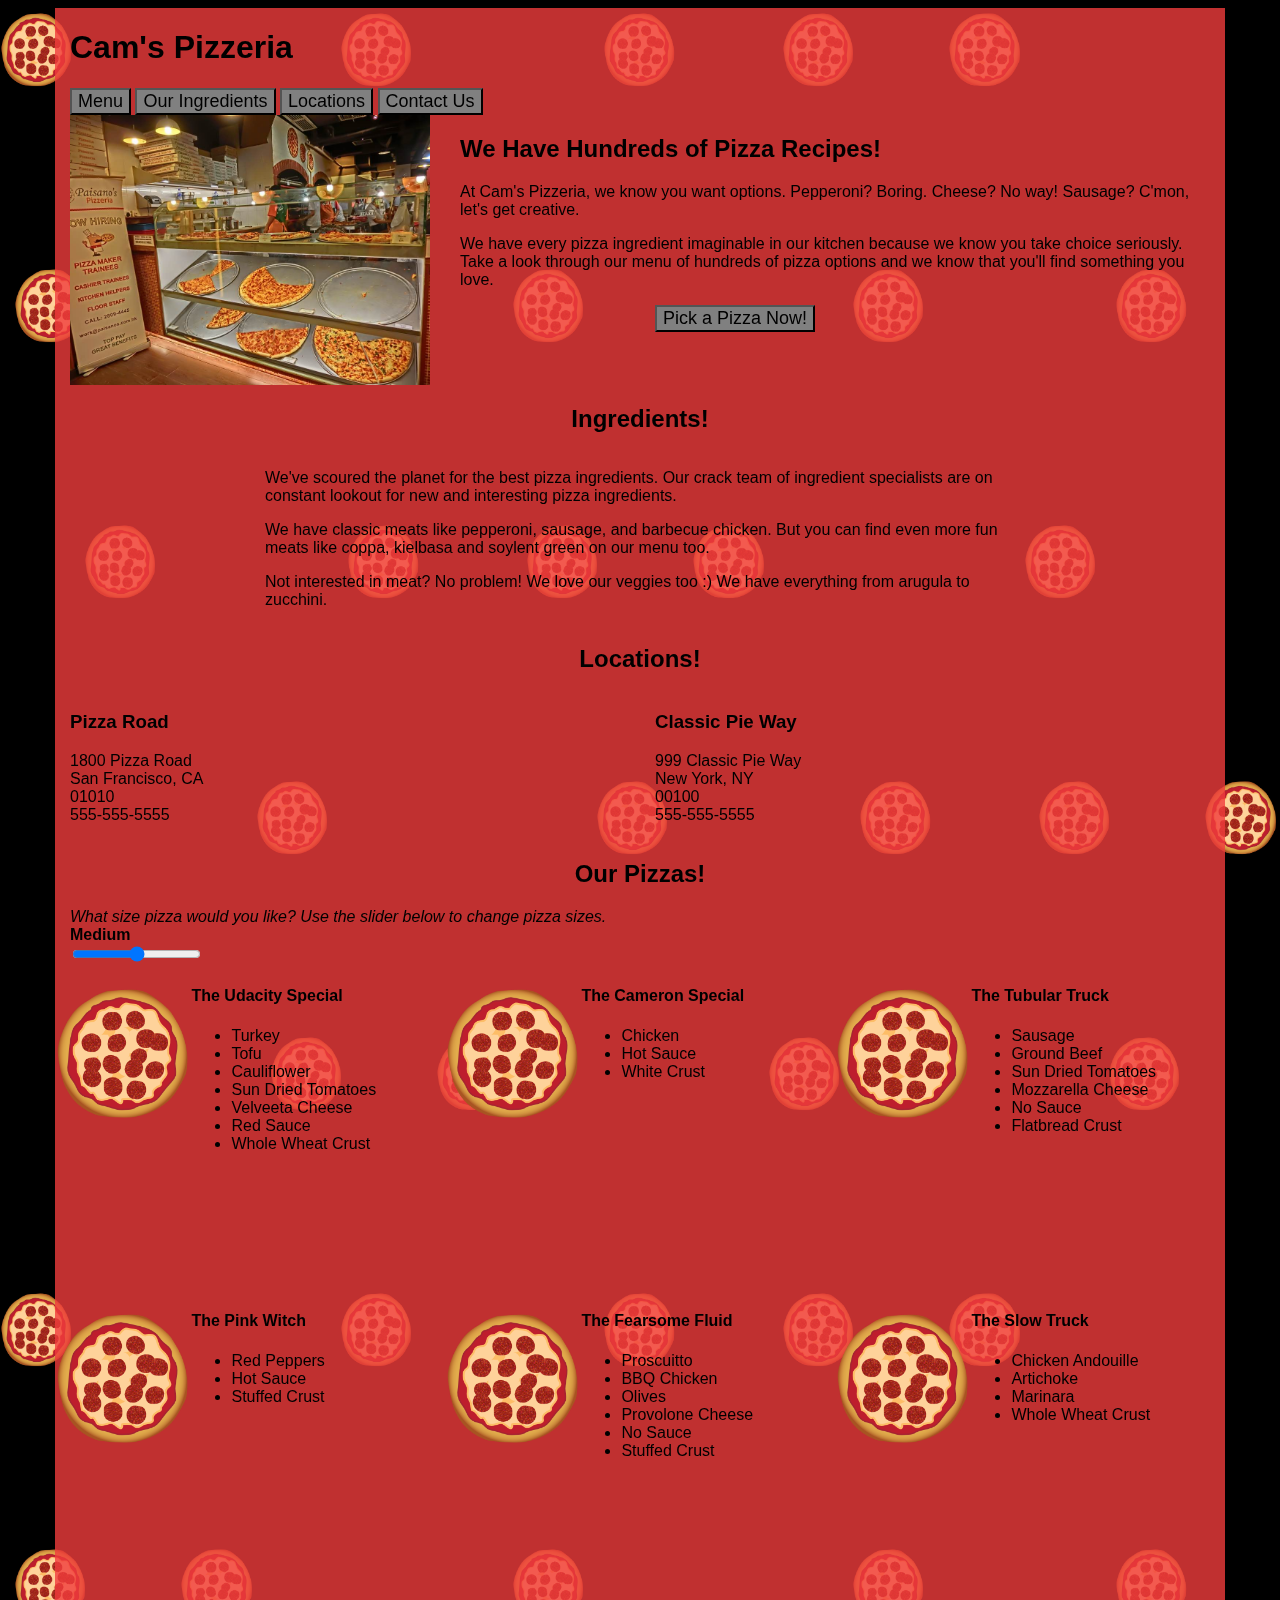
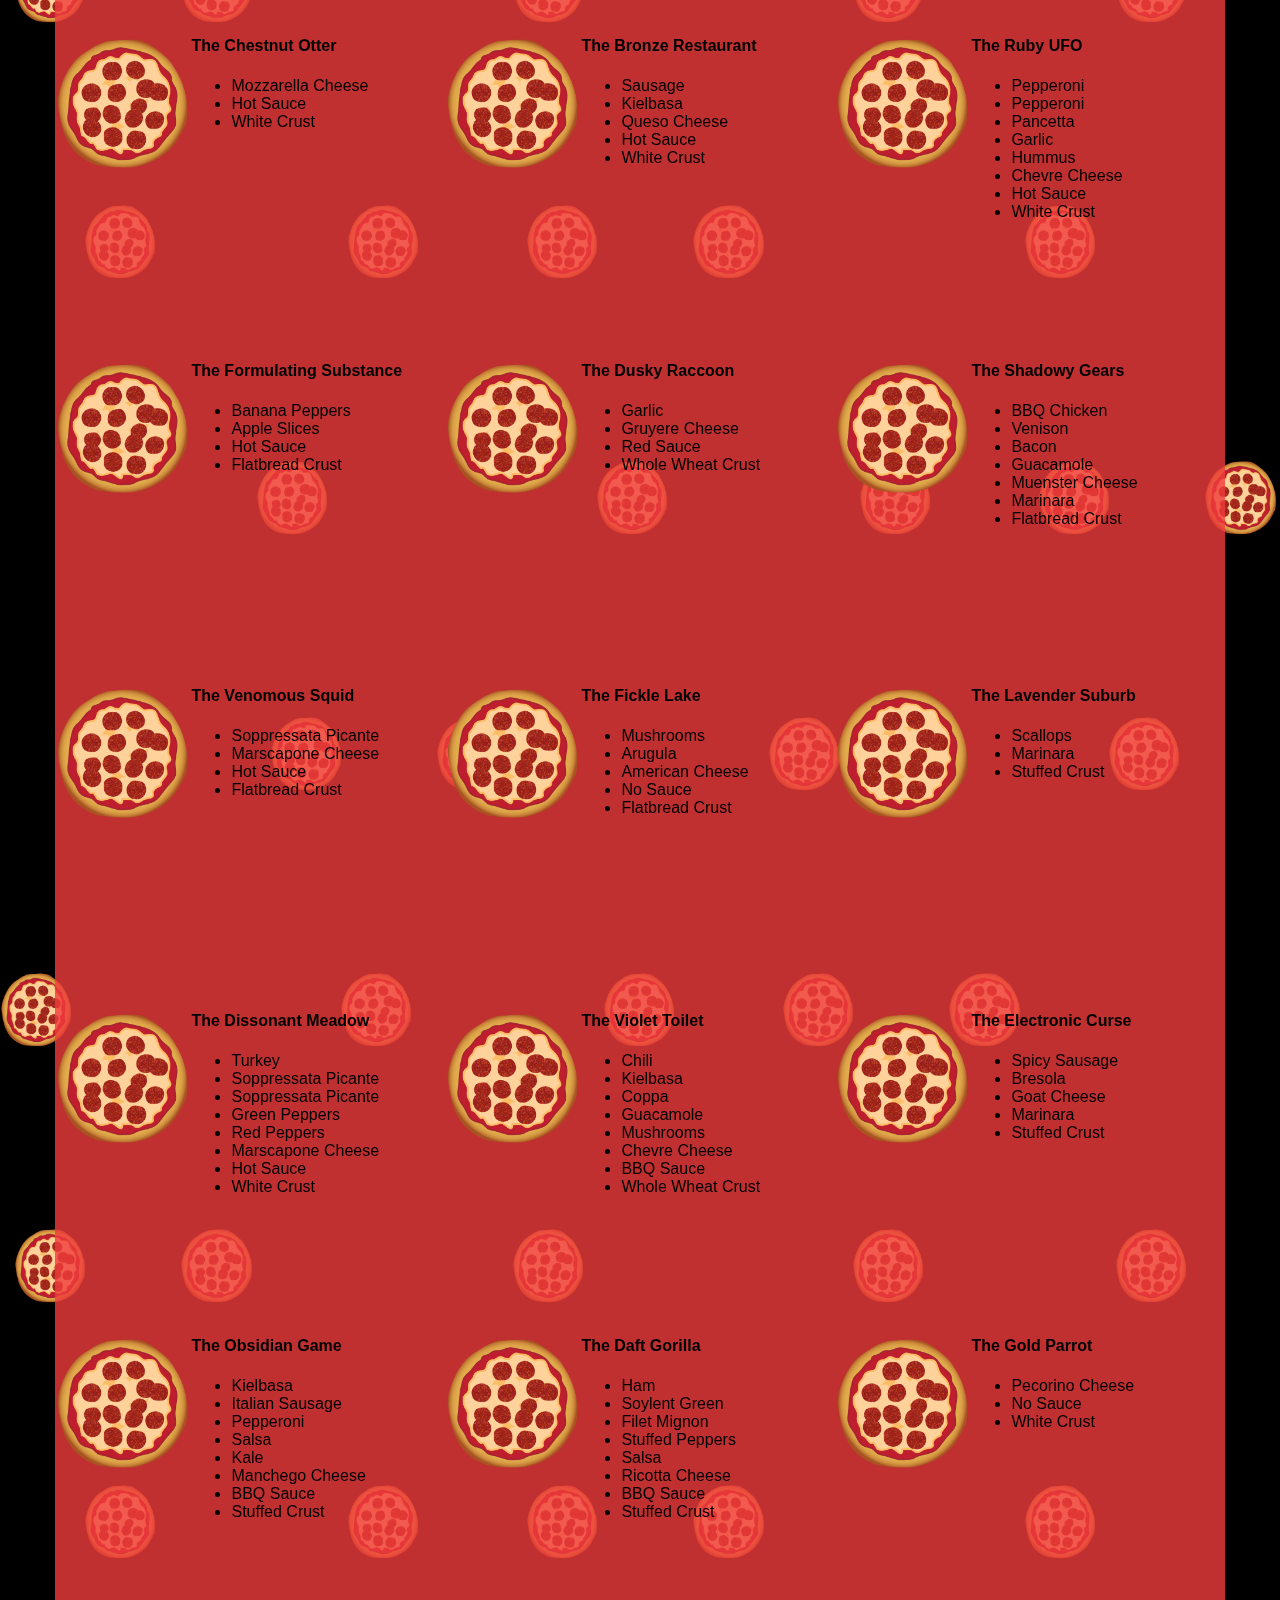
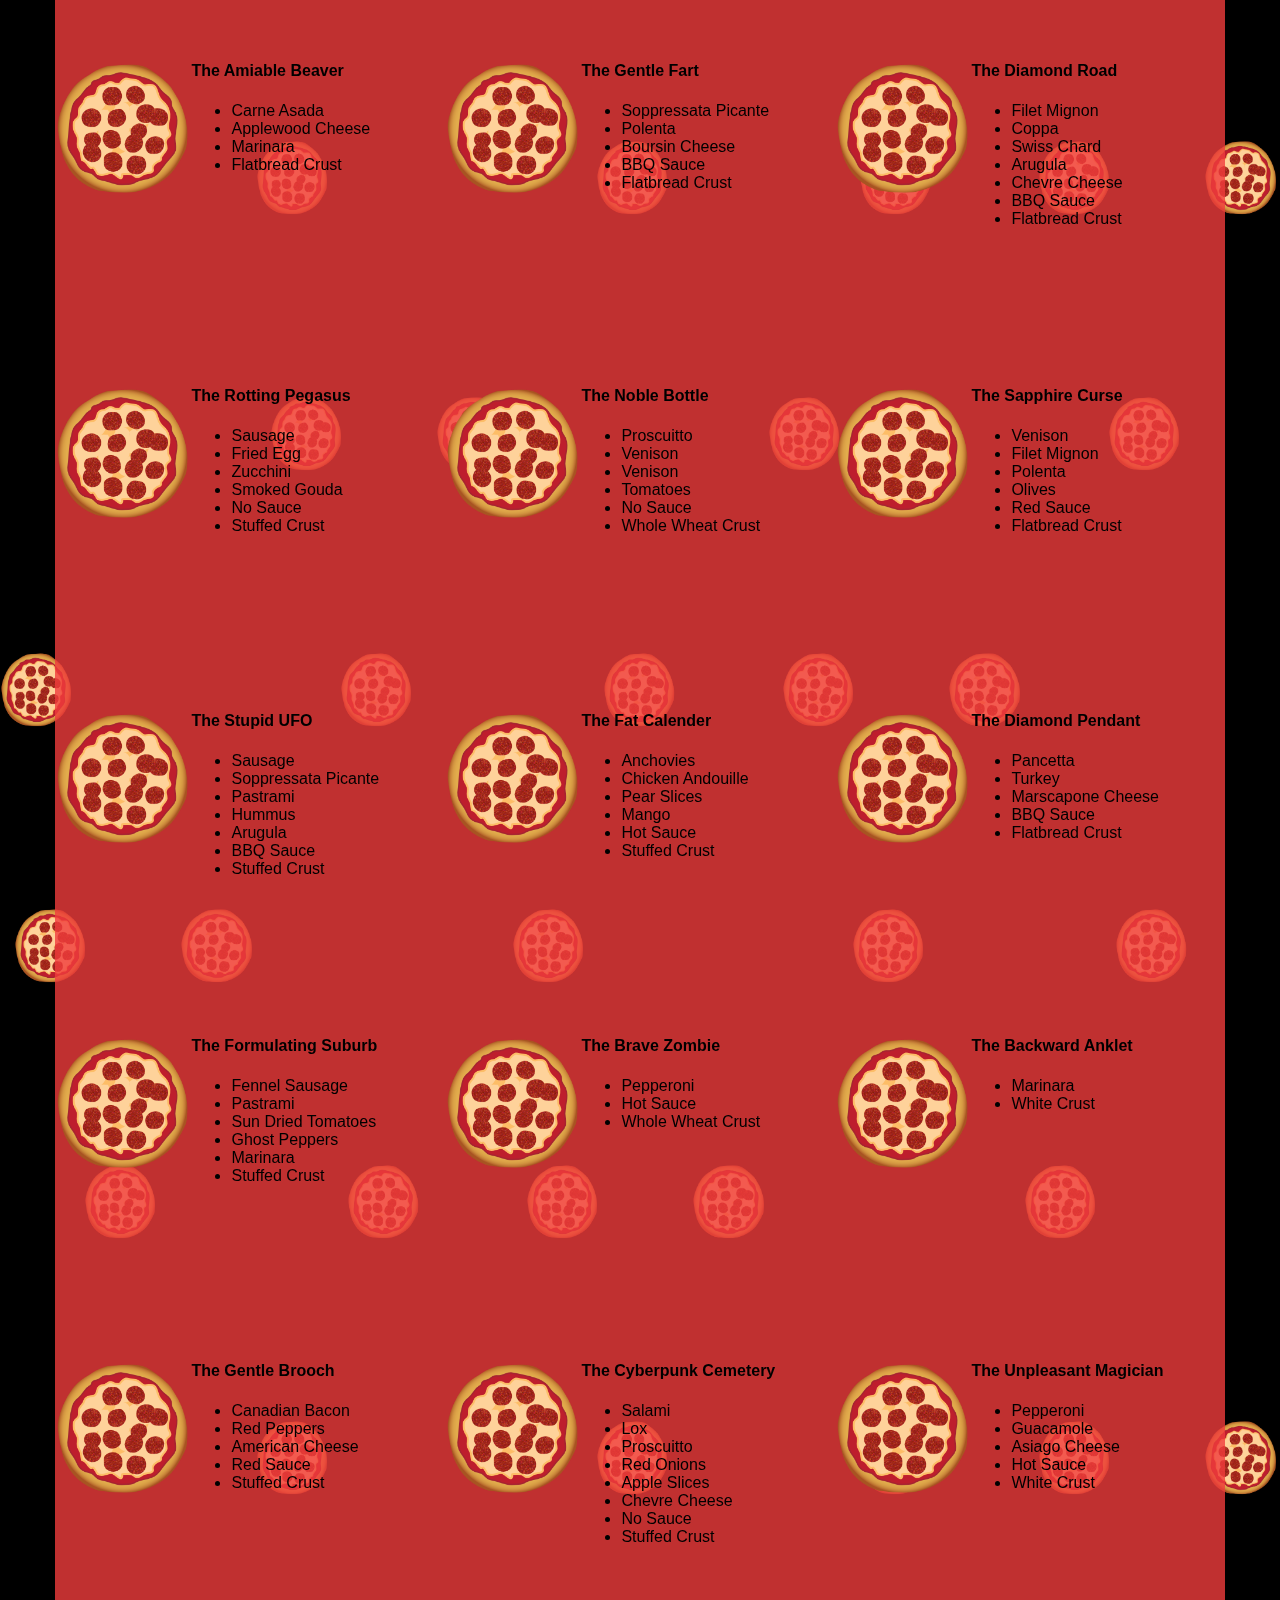
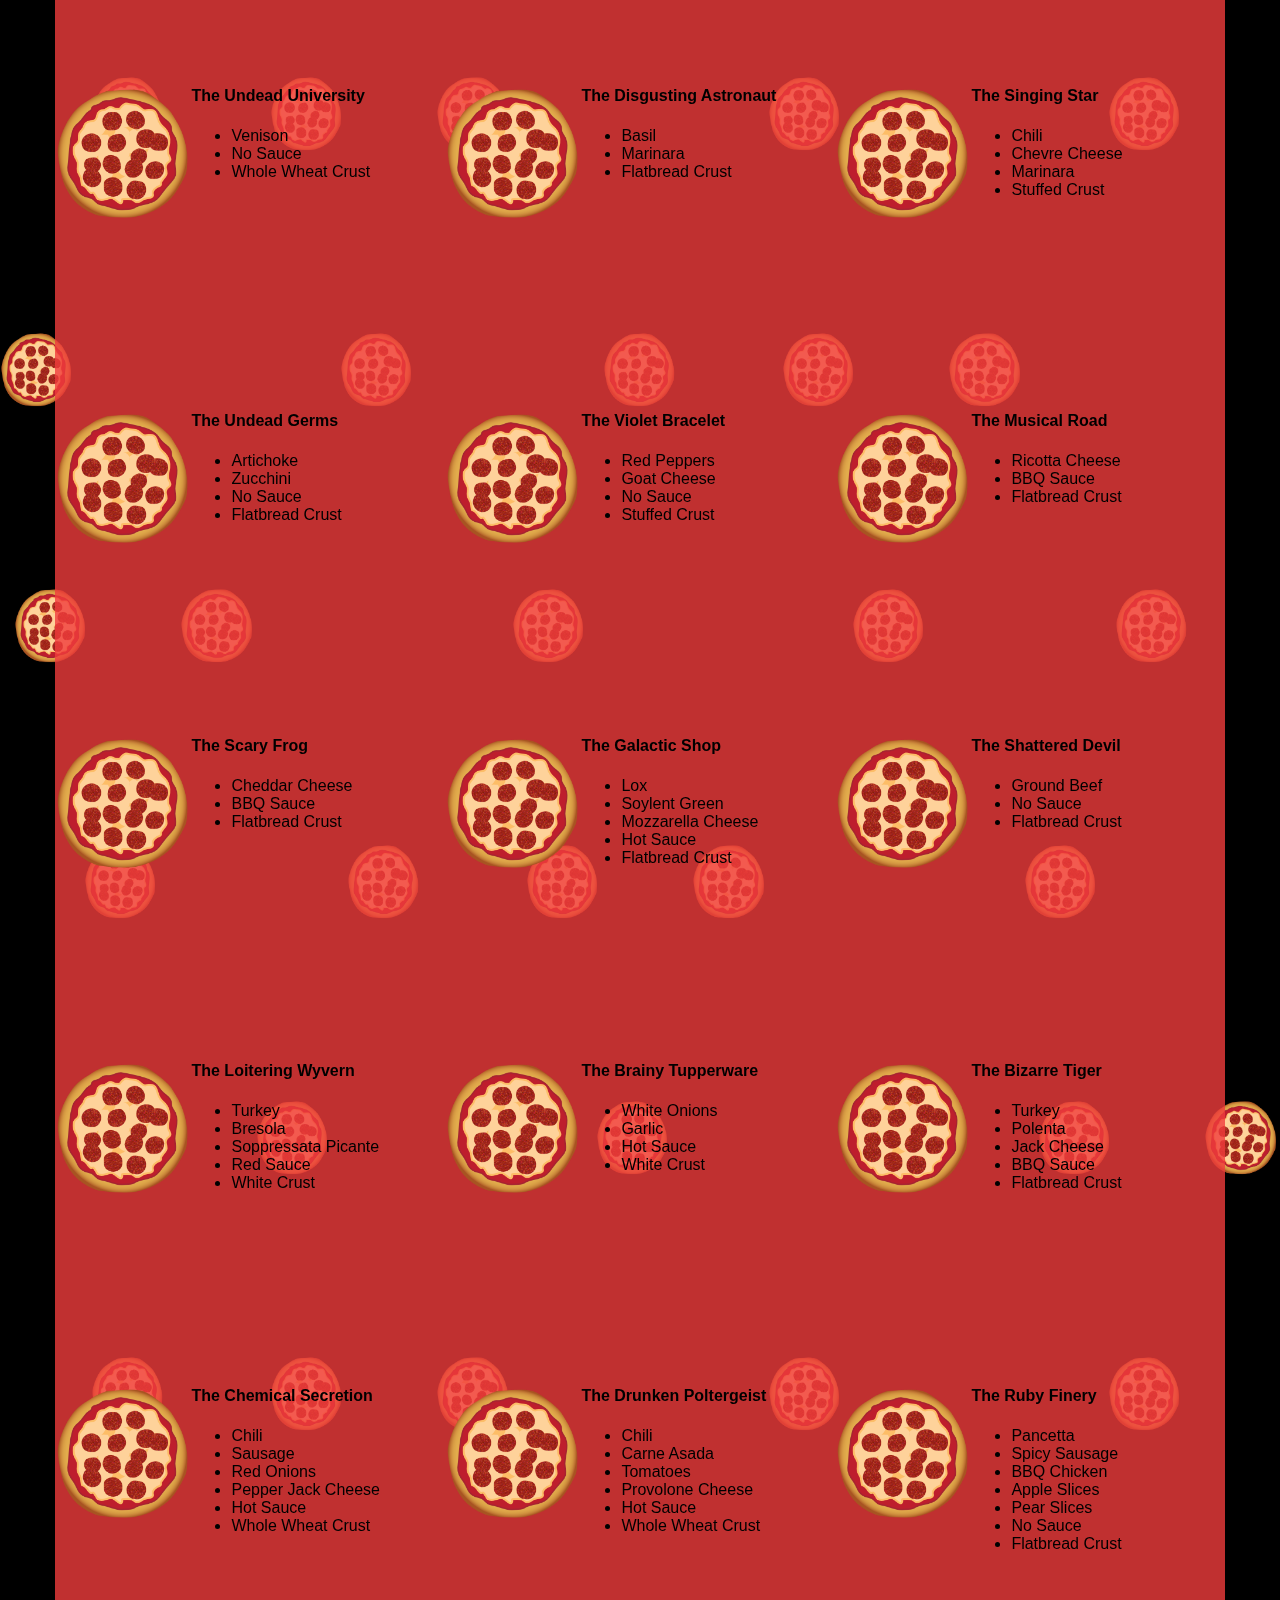
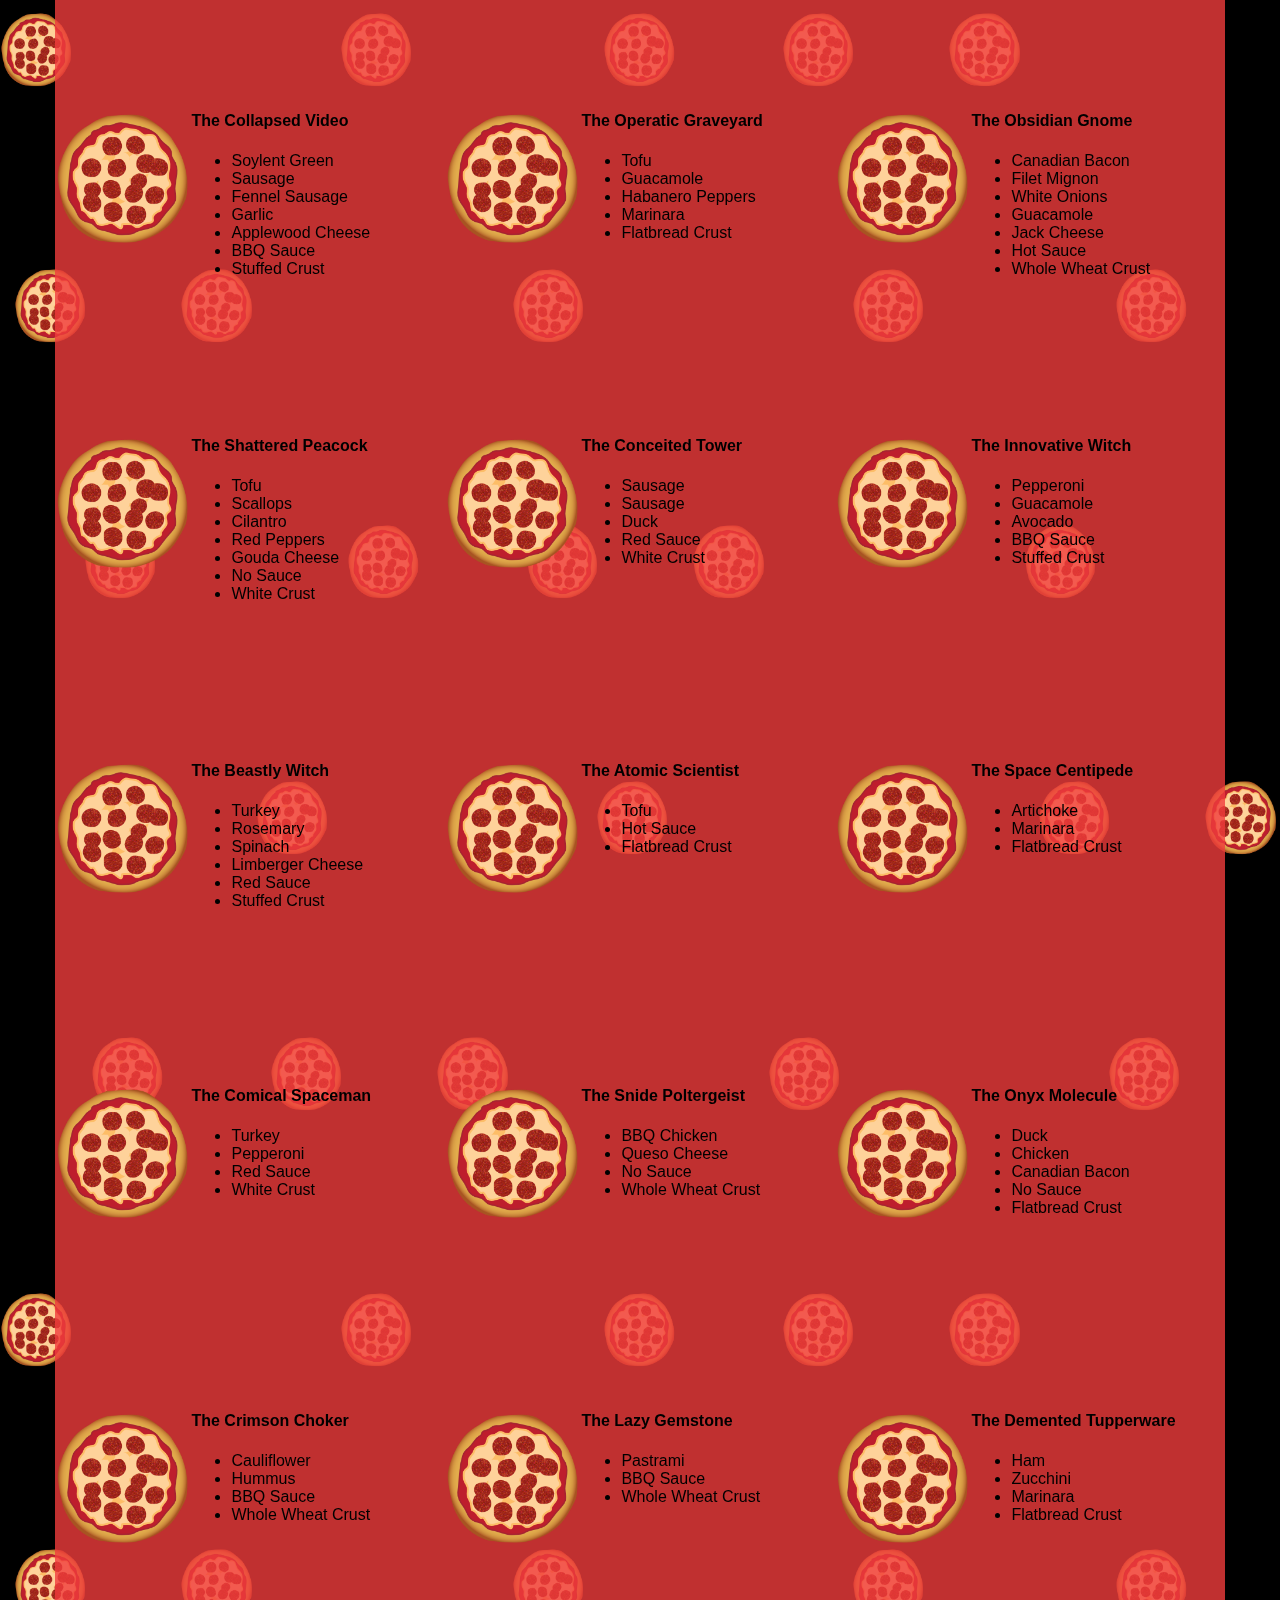
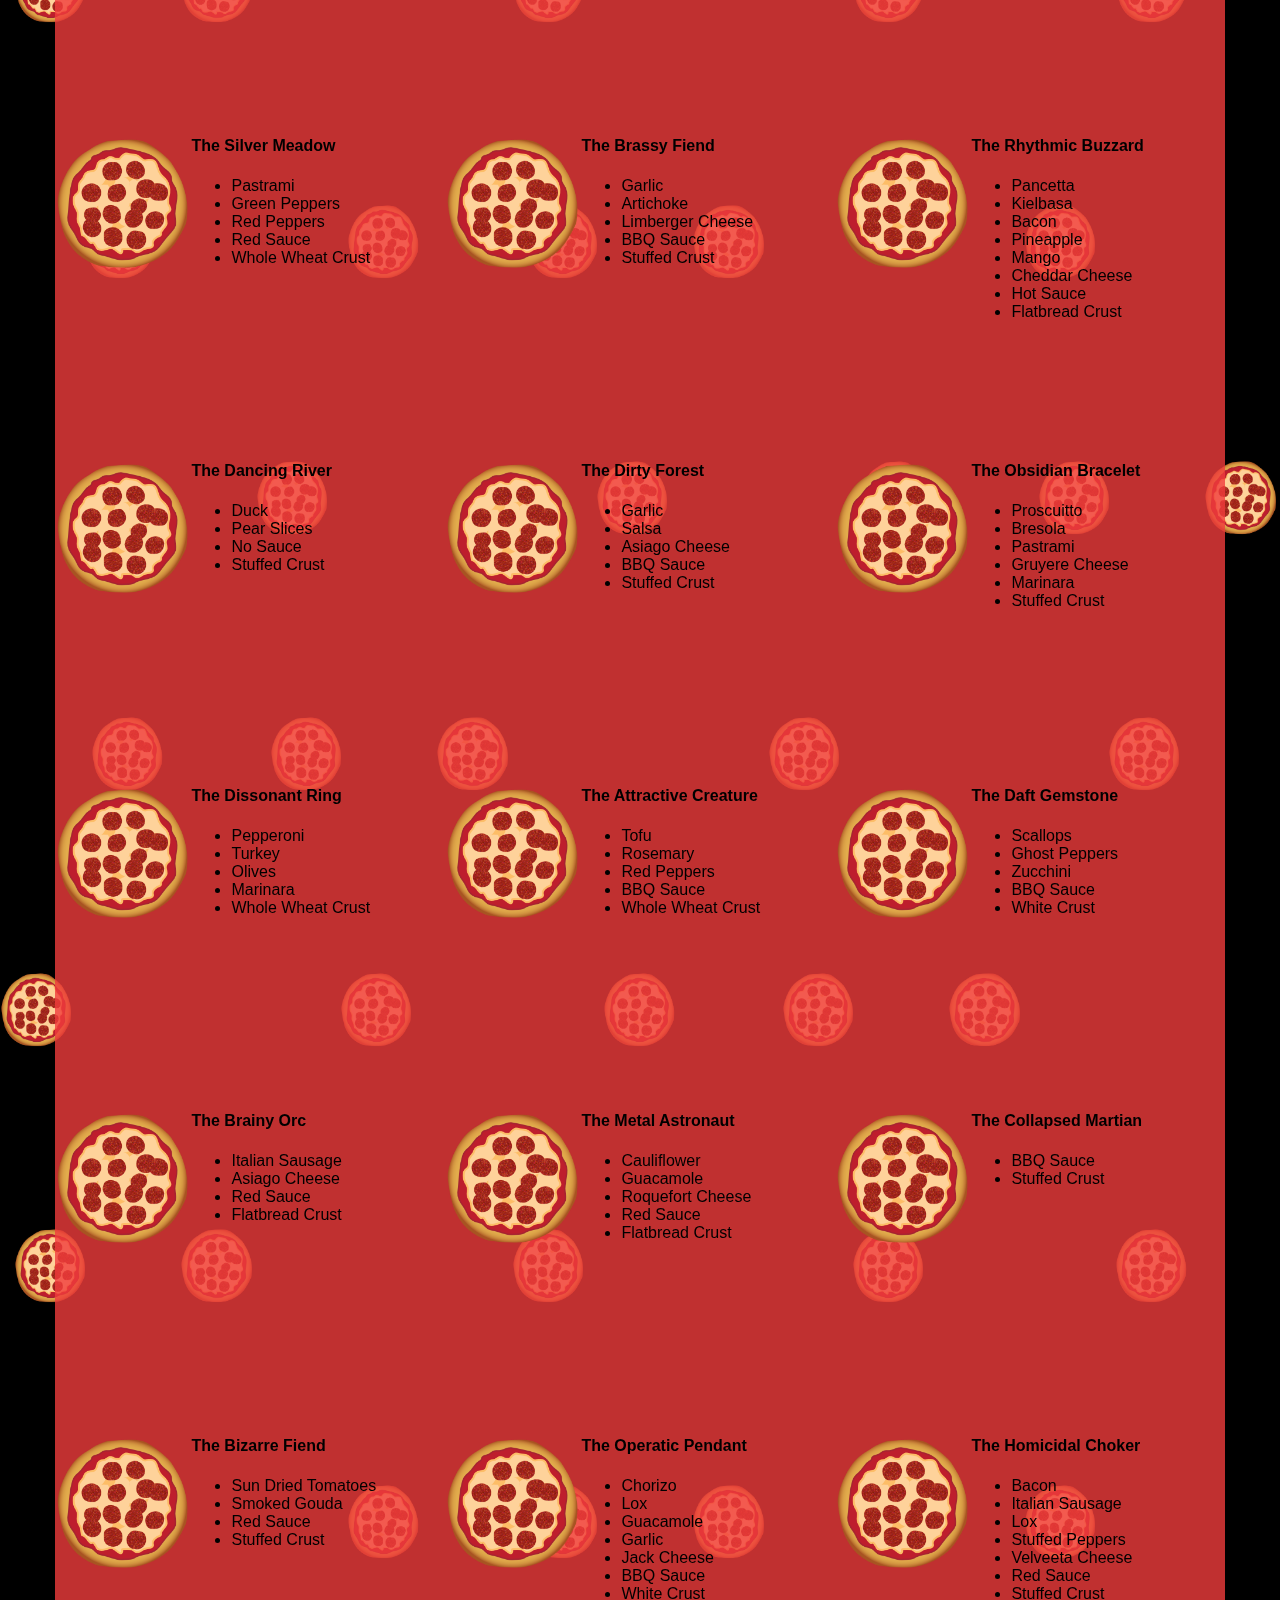
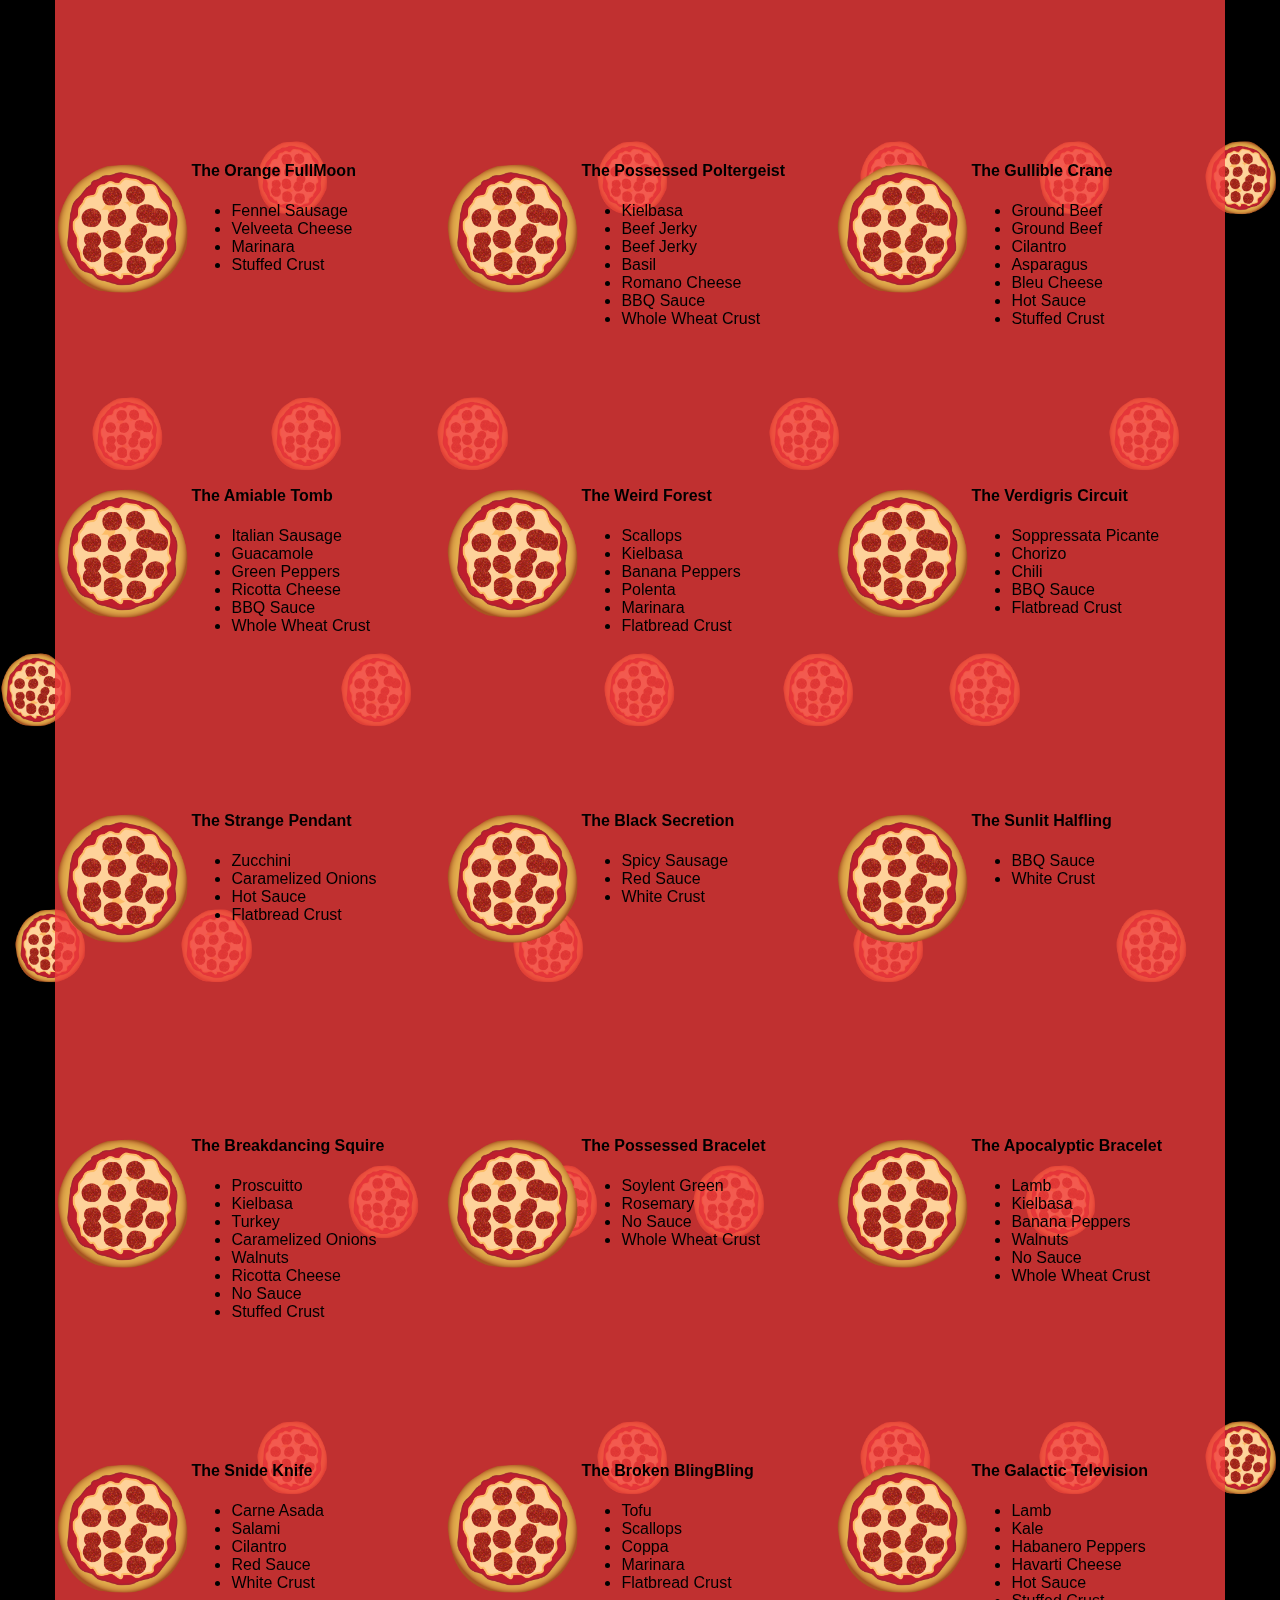
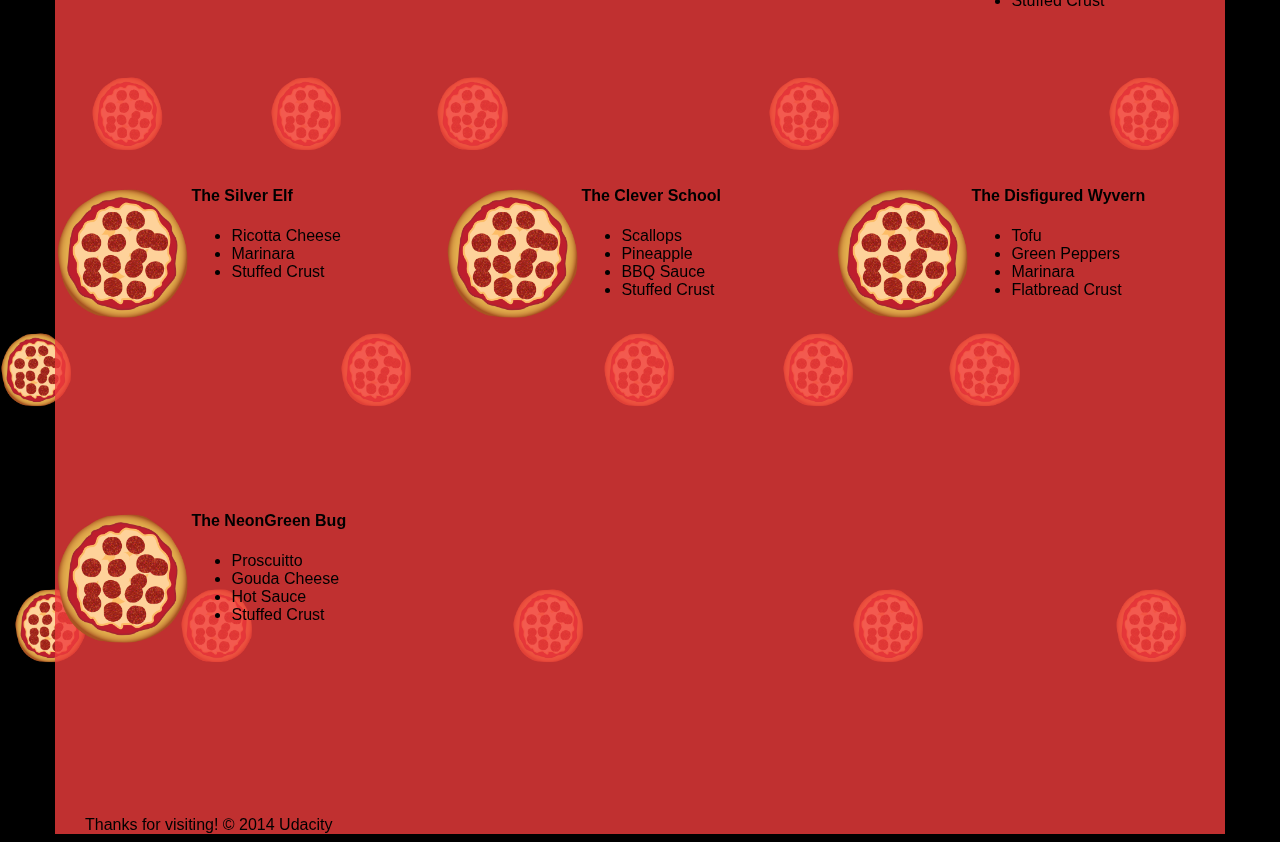
==== commit 60380bd1: "Add files via upload" ====
--- a/views/pizza.html
+++ b/views/pizza.html
@@ -1,11 +1,44 @@
 <!DOCTYPE HTML>
 <html>
 <head>
-  <link rel="stylesheet" href="css/style.css" async>
-  <link rel="stylesheet" href="css/bootstrap-grid.css" async>
+  <meta name="name" content="content" charset="utf-8">
+  <link rel="stylesheet" href="css/bootstrap-grid.css">
+
+  <style media="screen">
+
+  * {
+      -webkit-box-sizing: border-box;
+      -moz-box-sizing: border-box;
+      -box-sizing: border-box;
+    }
+
+    body {
+      font-family: "Trebuchet MS", Helvetica, sans-serif;
+      background: black;
+    }
+
+    input {
+      background: grey;
+      font-size: 18px;
+    }
+
+    form {
+      display: inline-block;
+    }
+
+    .centered {
+      text-align: center;
+    }
+
+    .container {
+      background-color: rgba(240, 60, 60, 0.8);
+    }
+  </style>
 </head>
 
 <body>
+  <link rel="stylesheet" href="css/style.css" defer>
+
   <div class="container">
     <div id="header" class="row">
       <div class="col-md-6">
@@ -137,6 +170,7 @@
     </div>
     <div id="footer" class="col-md-12">Thanks for visiting! &copy; 2014 Udacity</div>
   </div>
+  <script type="text/javascript" src="js/jquery-3.1.1.js"></script>
   <script type="text/javascript" src="js/main.js"></script>
 </body>
 
--- a/views/css/style.css
+++ b/views/css/style.css
@@ -1,29 +1,6 @@
 /** {
   outline: 1px solid red !important;
 }*/
-* {
-  -webkit-box-sizing: border-box;
-  -moz-box-sizing: border-box;
-  -box-sizing: border-box;
-}
-
-body {
-  font-family: "Trebuchet MS", Helvetica, sans-serif;
-  background: black;
-}
-
-input {
-  background: grey;
-  font-size: 18px;
-}
-
-form {
-  display: inline-block;
-}
-
-.centered {
-  text-align: center;
-}
 
 #pizzaSize {
   font-weight: 800;
@@ -46,6 +23,6 @@
   clear:both;
 }
 
- .container {
-  background-color: rgba(240, 60, 60, 0.8);
-}+.mover {
+  backface-visibility: hidden;
+}
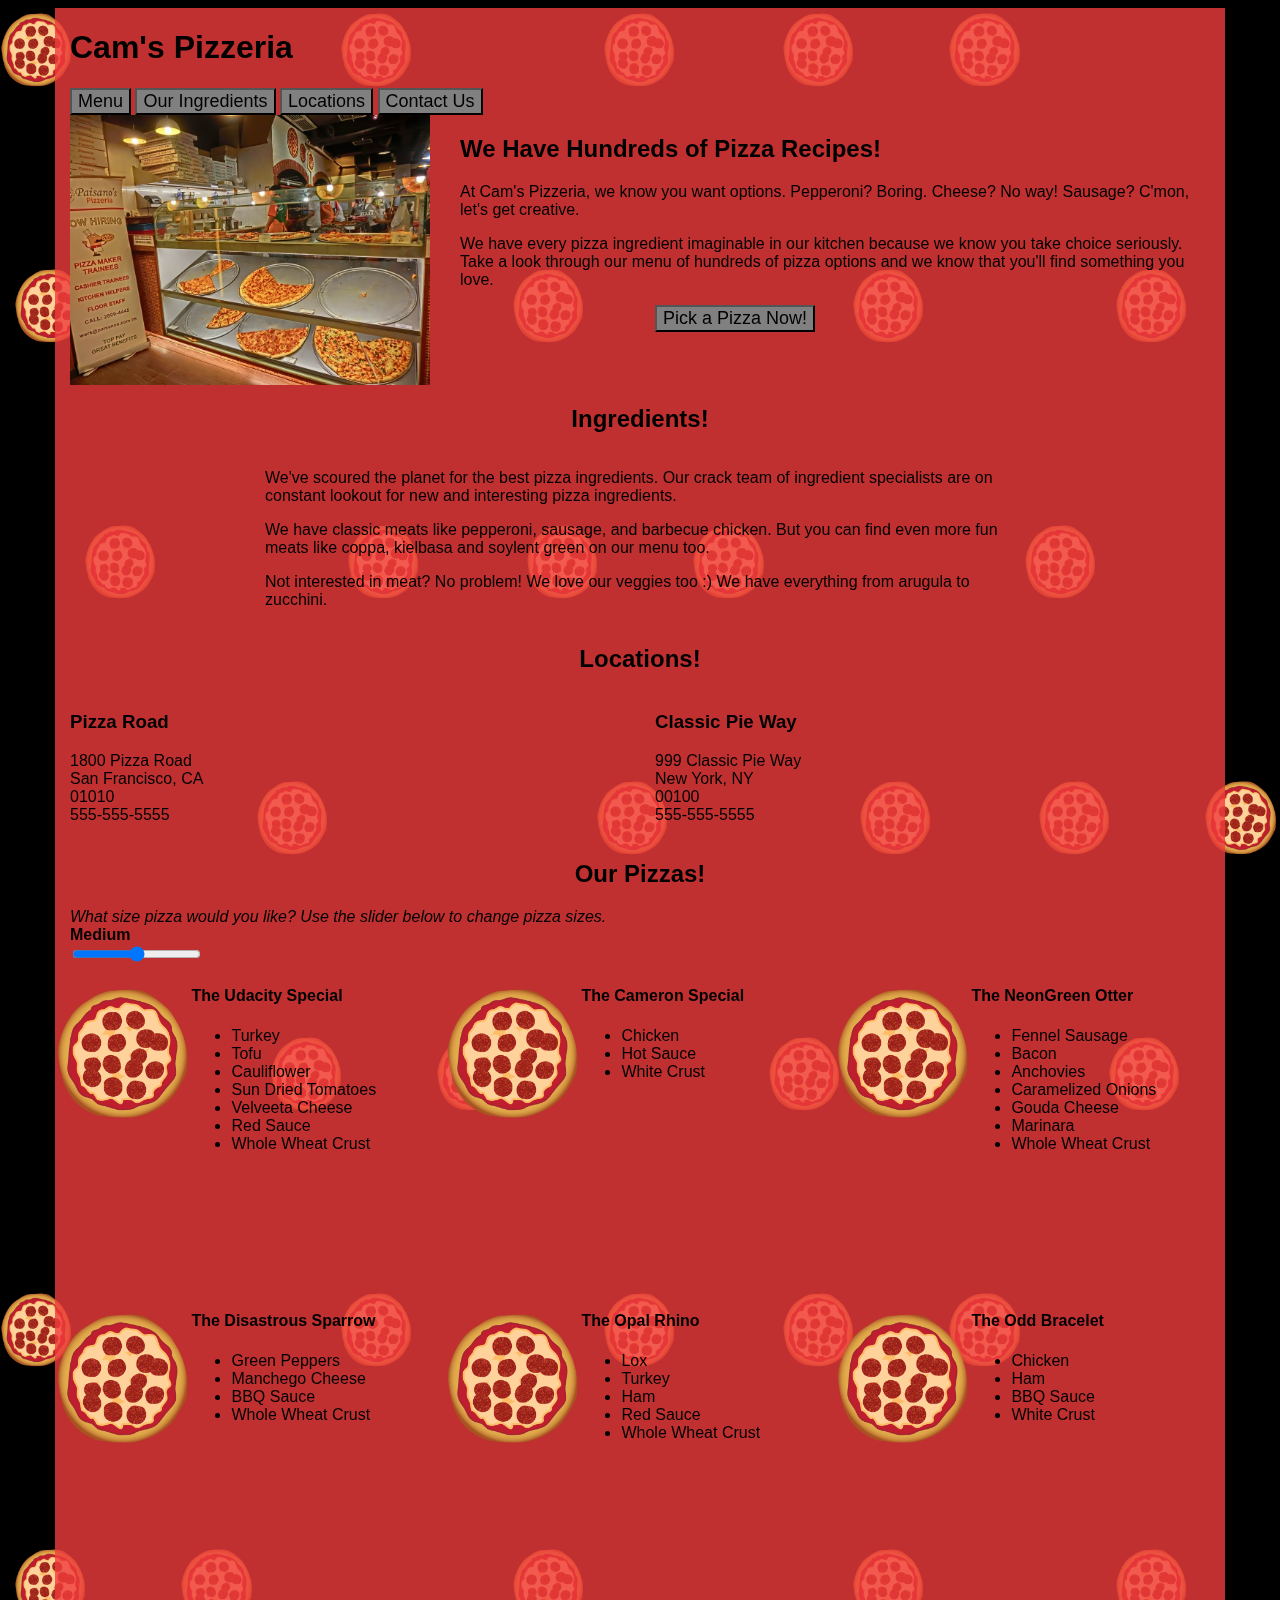
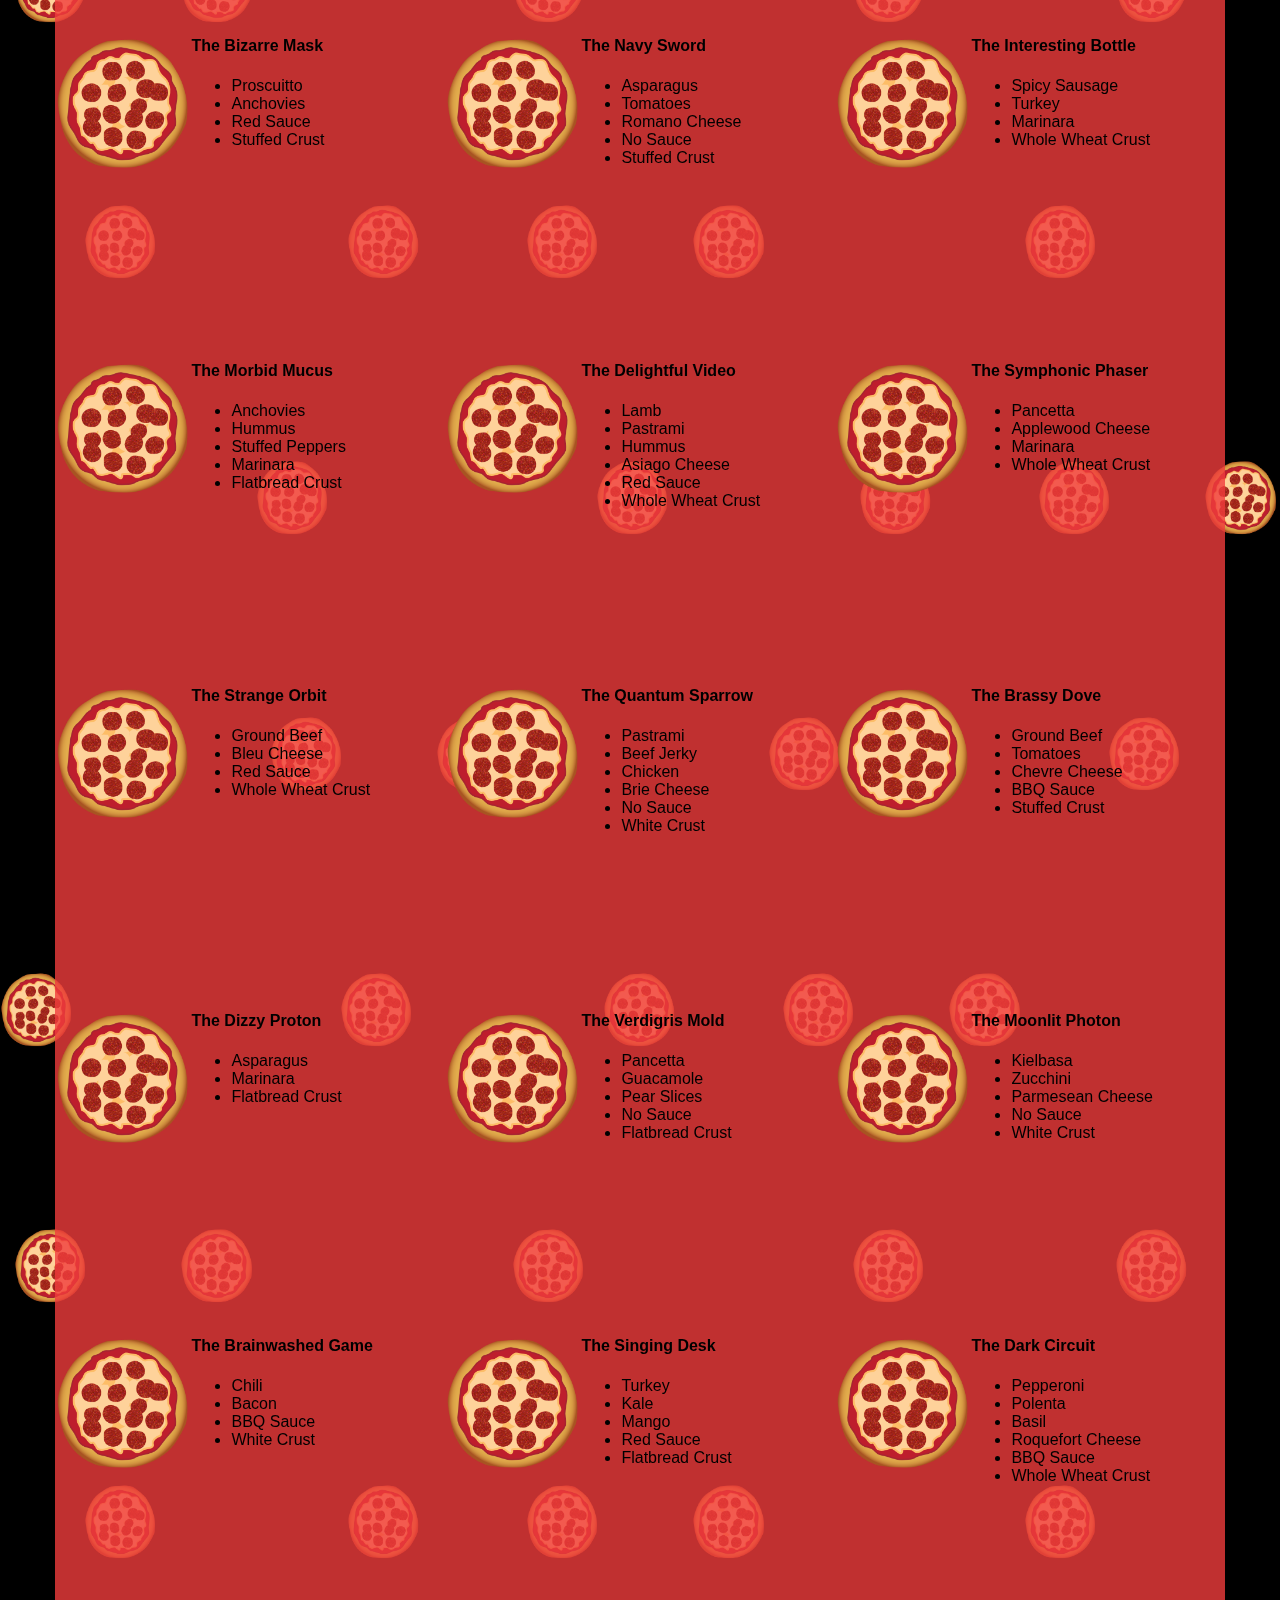
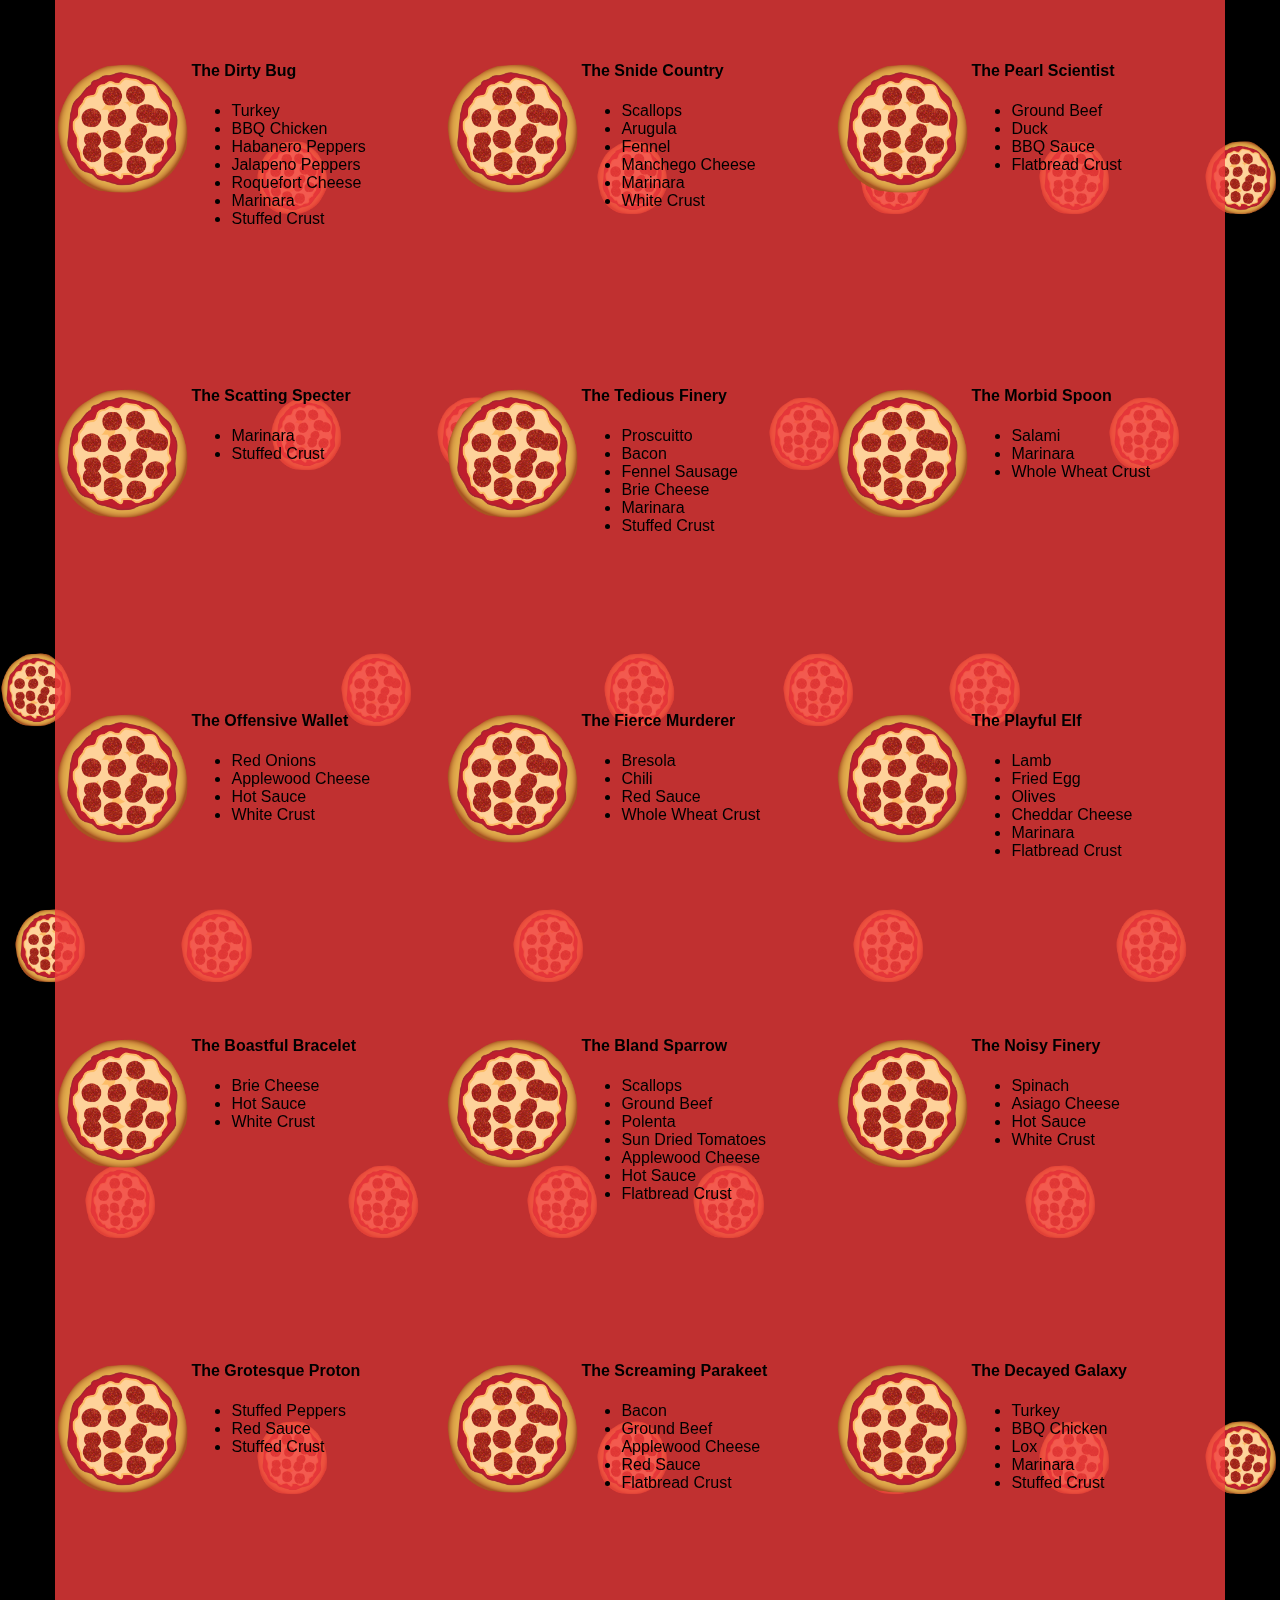
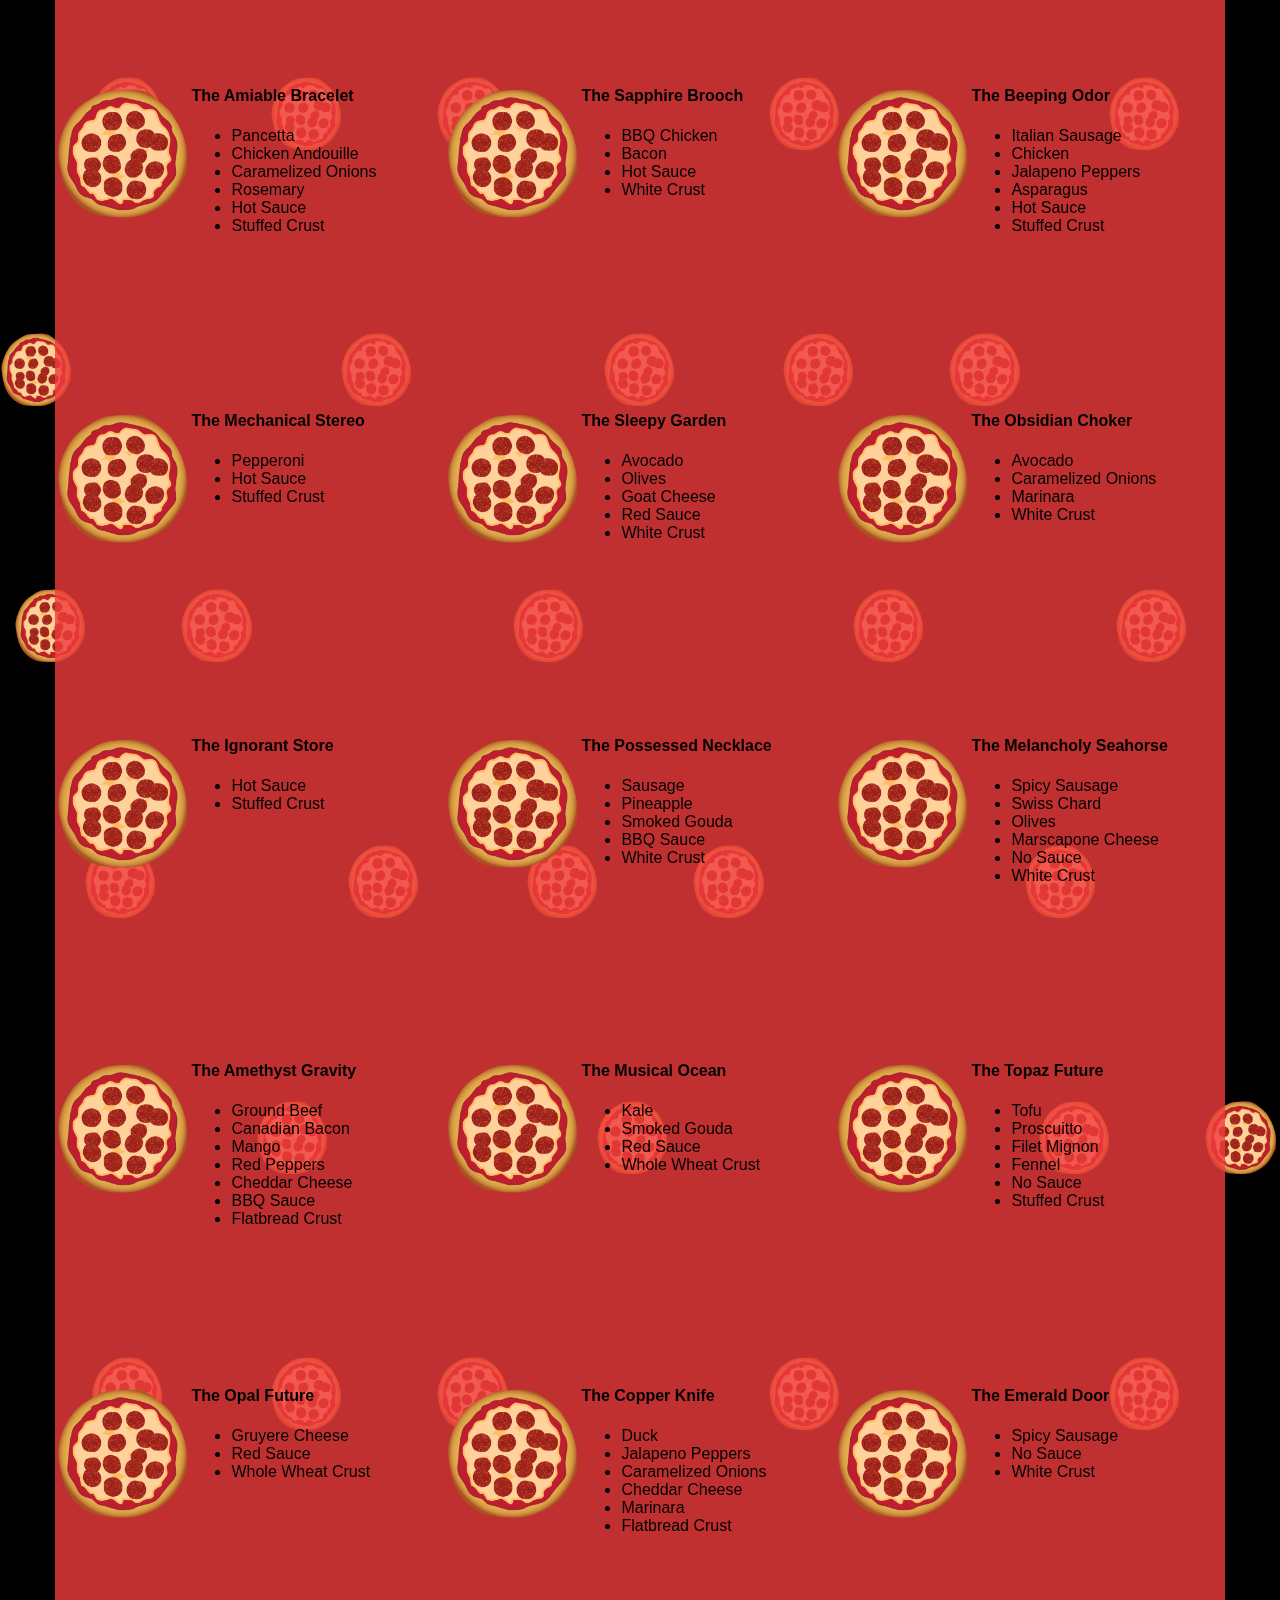
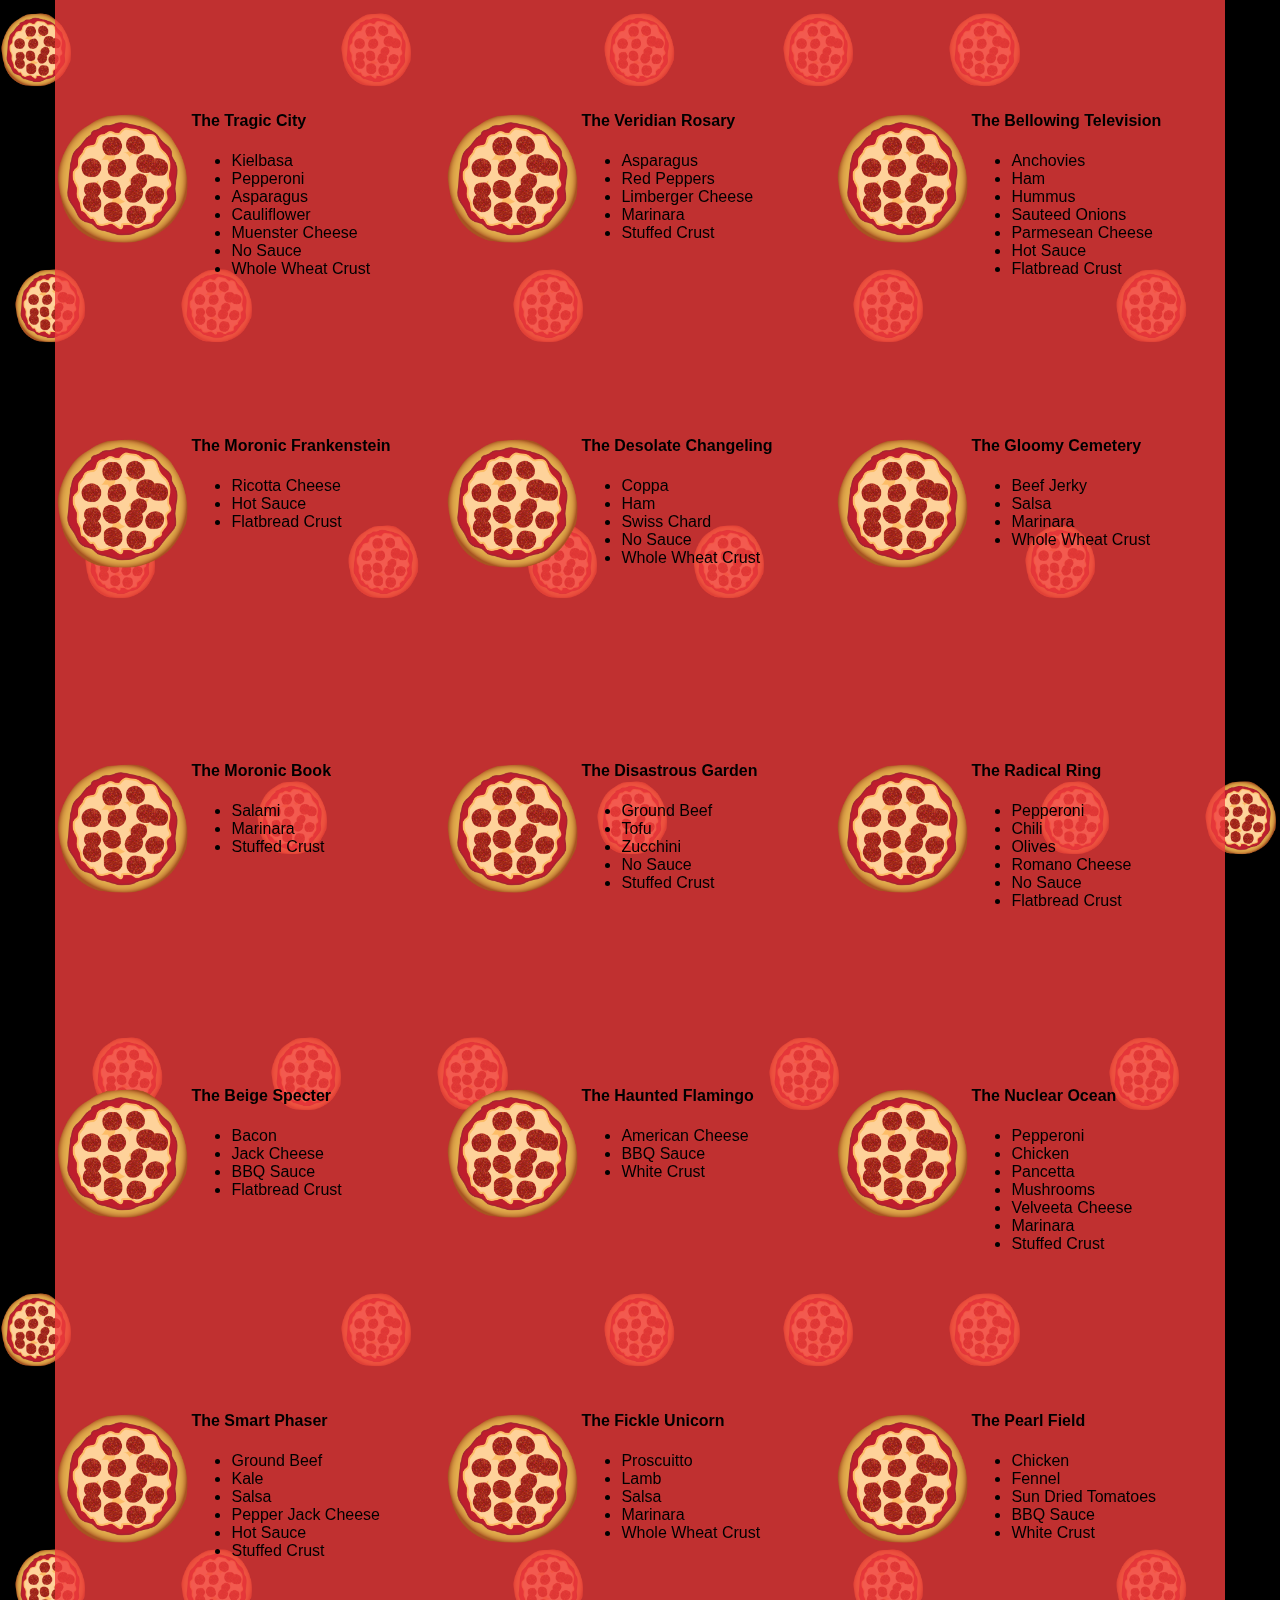
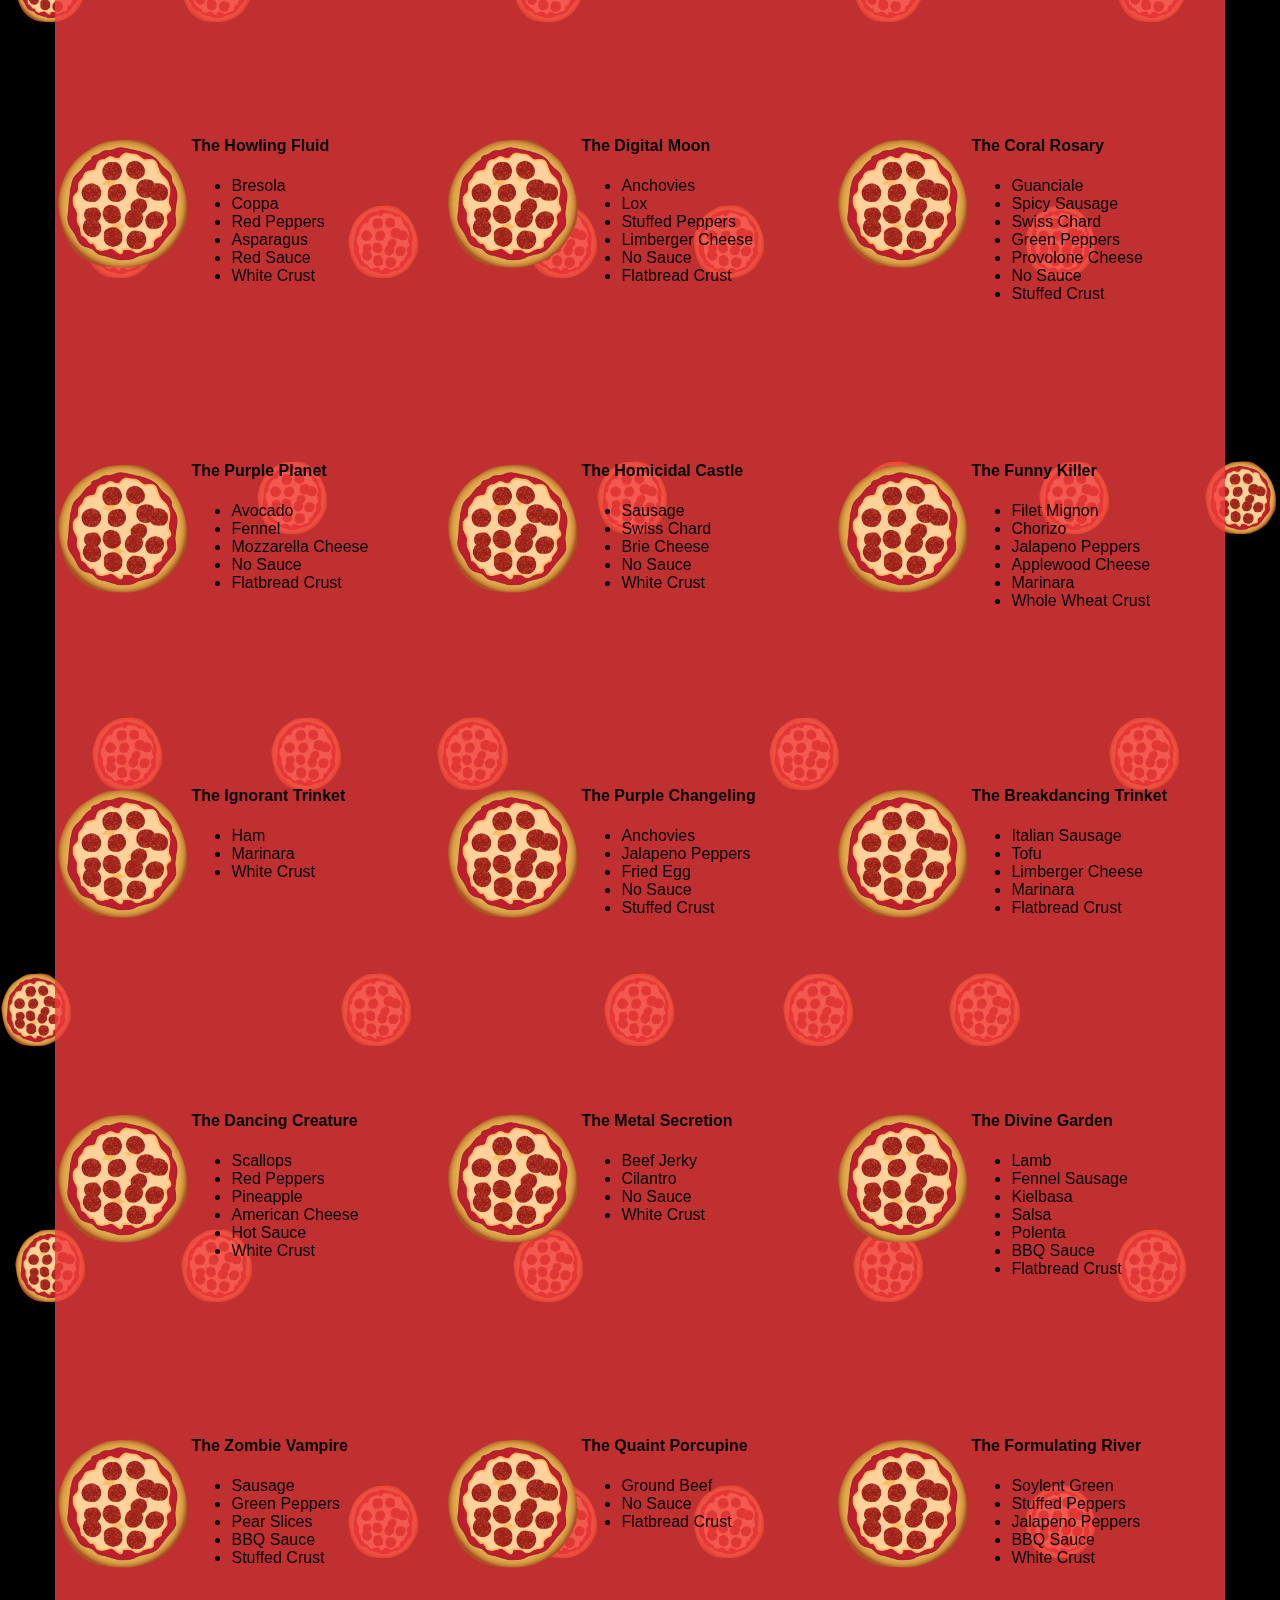
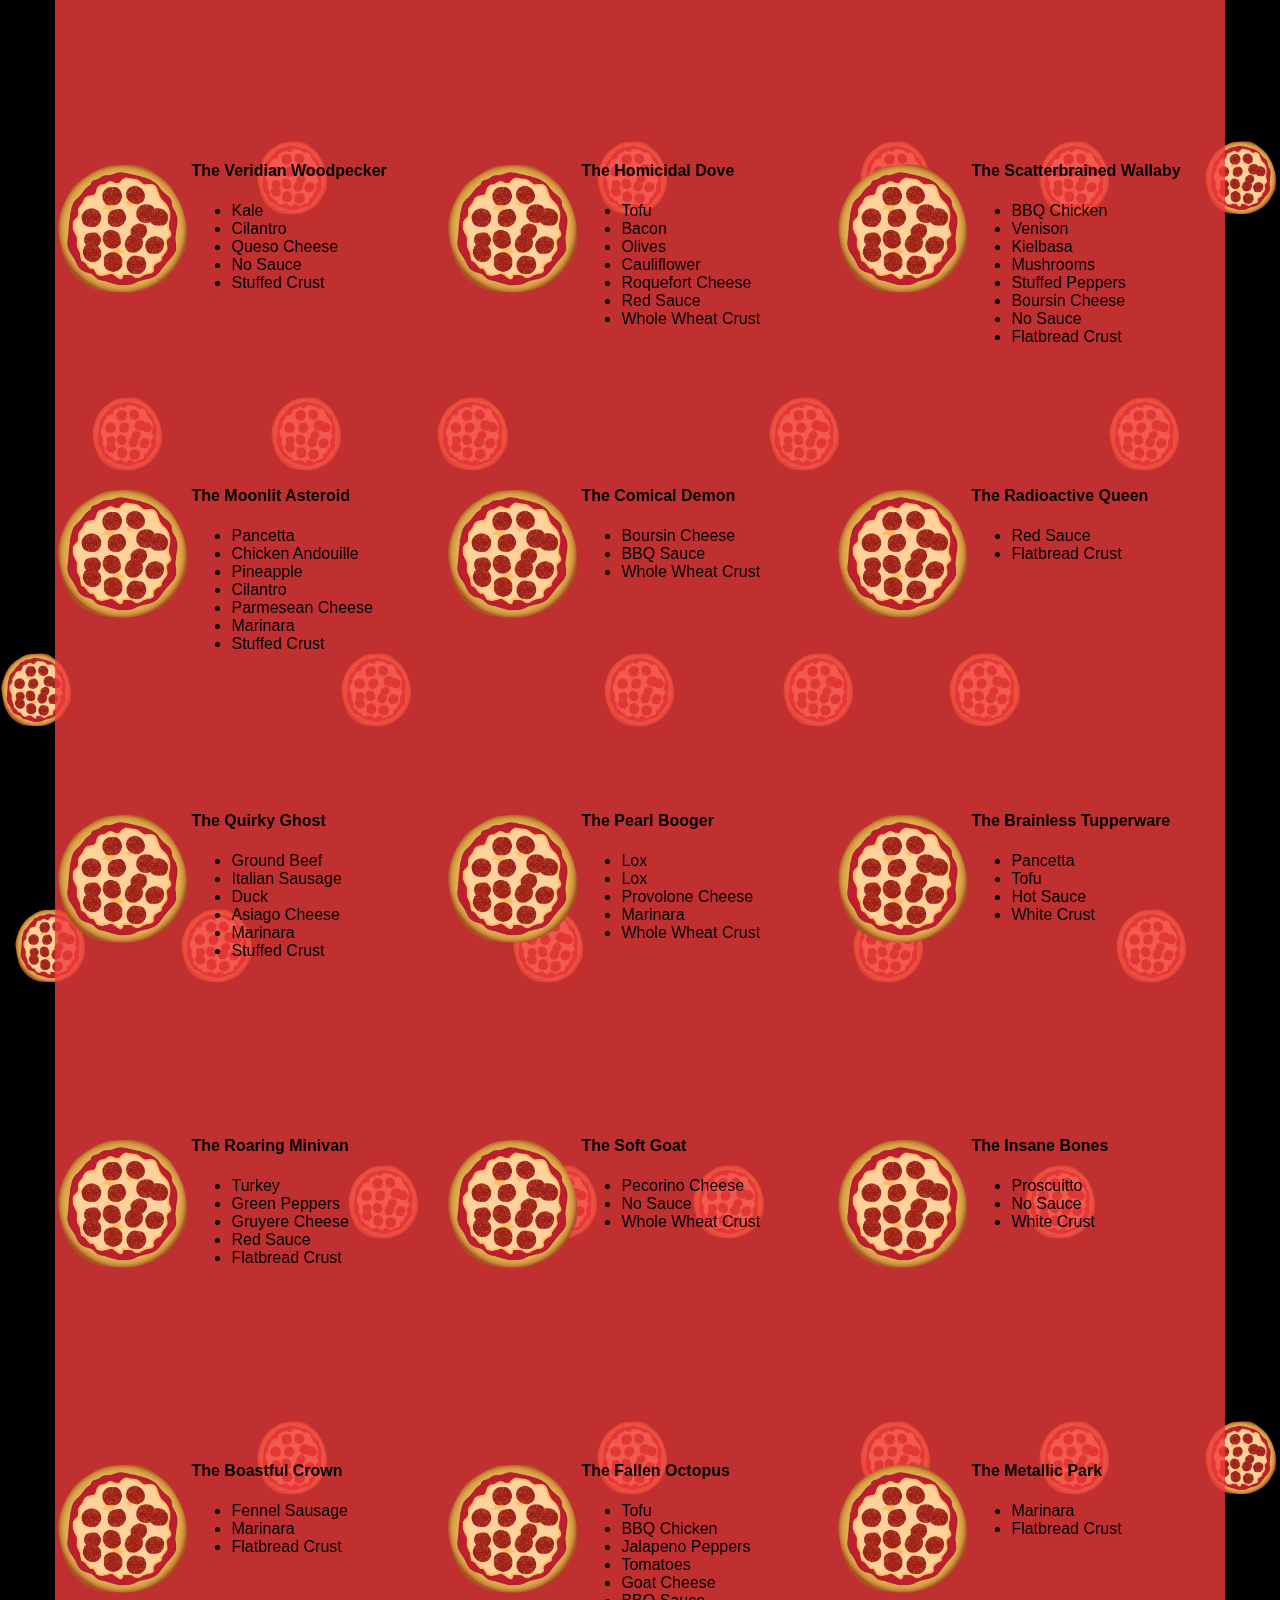
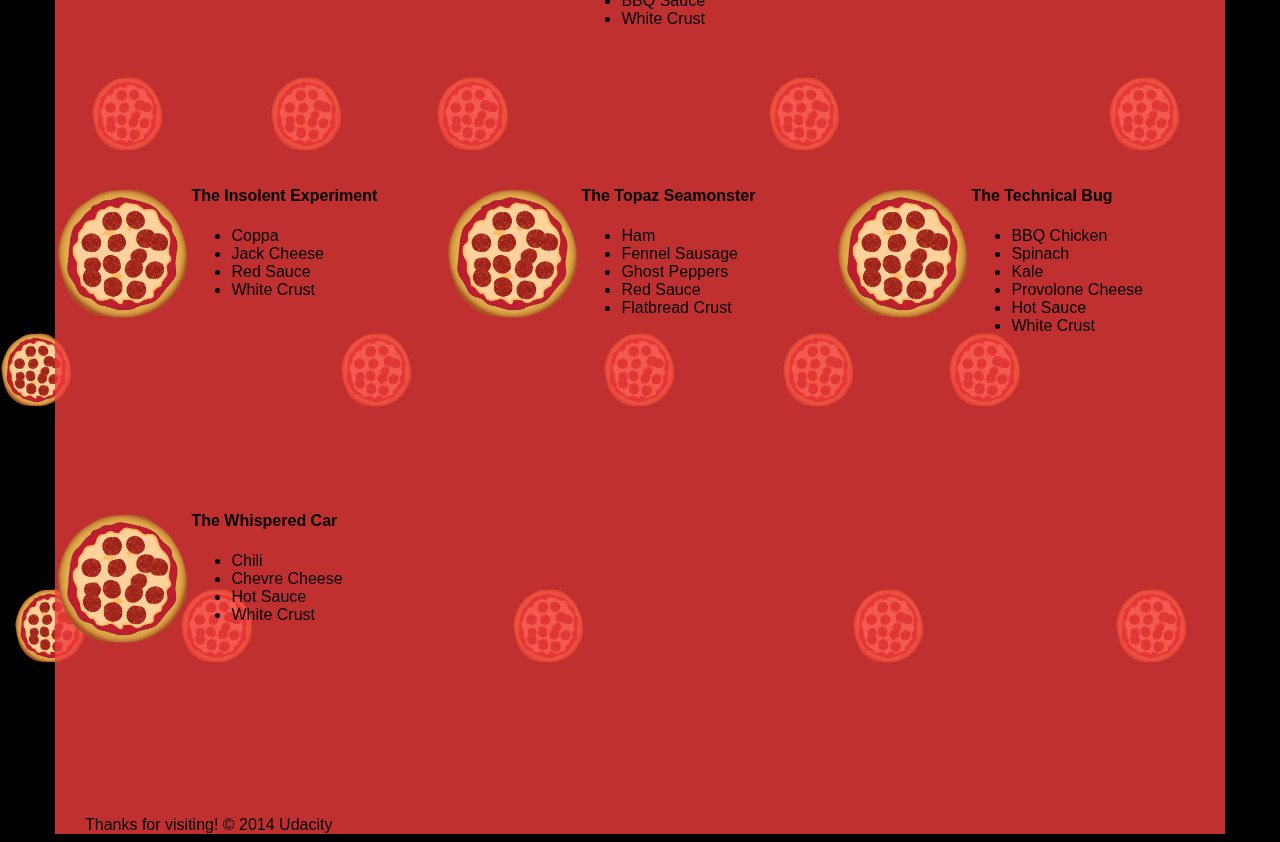
==== commit a5edced8: "Add files via upload" ====
--- a/views/pizza.html
+++ b/views/pizza.html
@@ -37,7 +37,7 @@
 </head>
 
 <body>
-  <link rel="stylesheet" href="css/style.css" defer>
+  <link rel="stylesheet" href="css/style.css" defer media="screen">
 
   <div class="container">
     <div id="header" class="row">
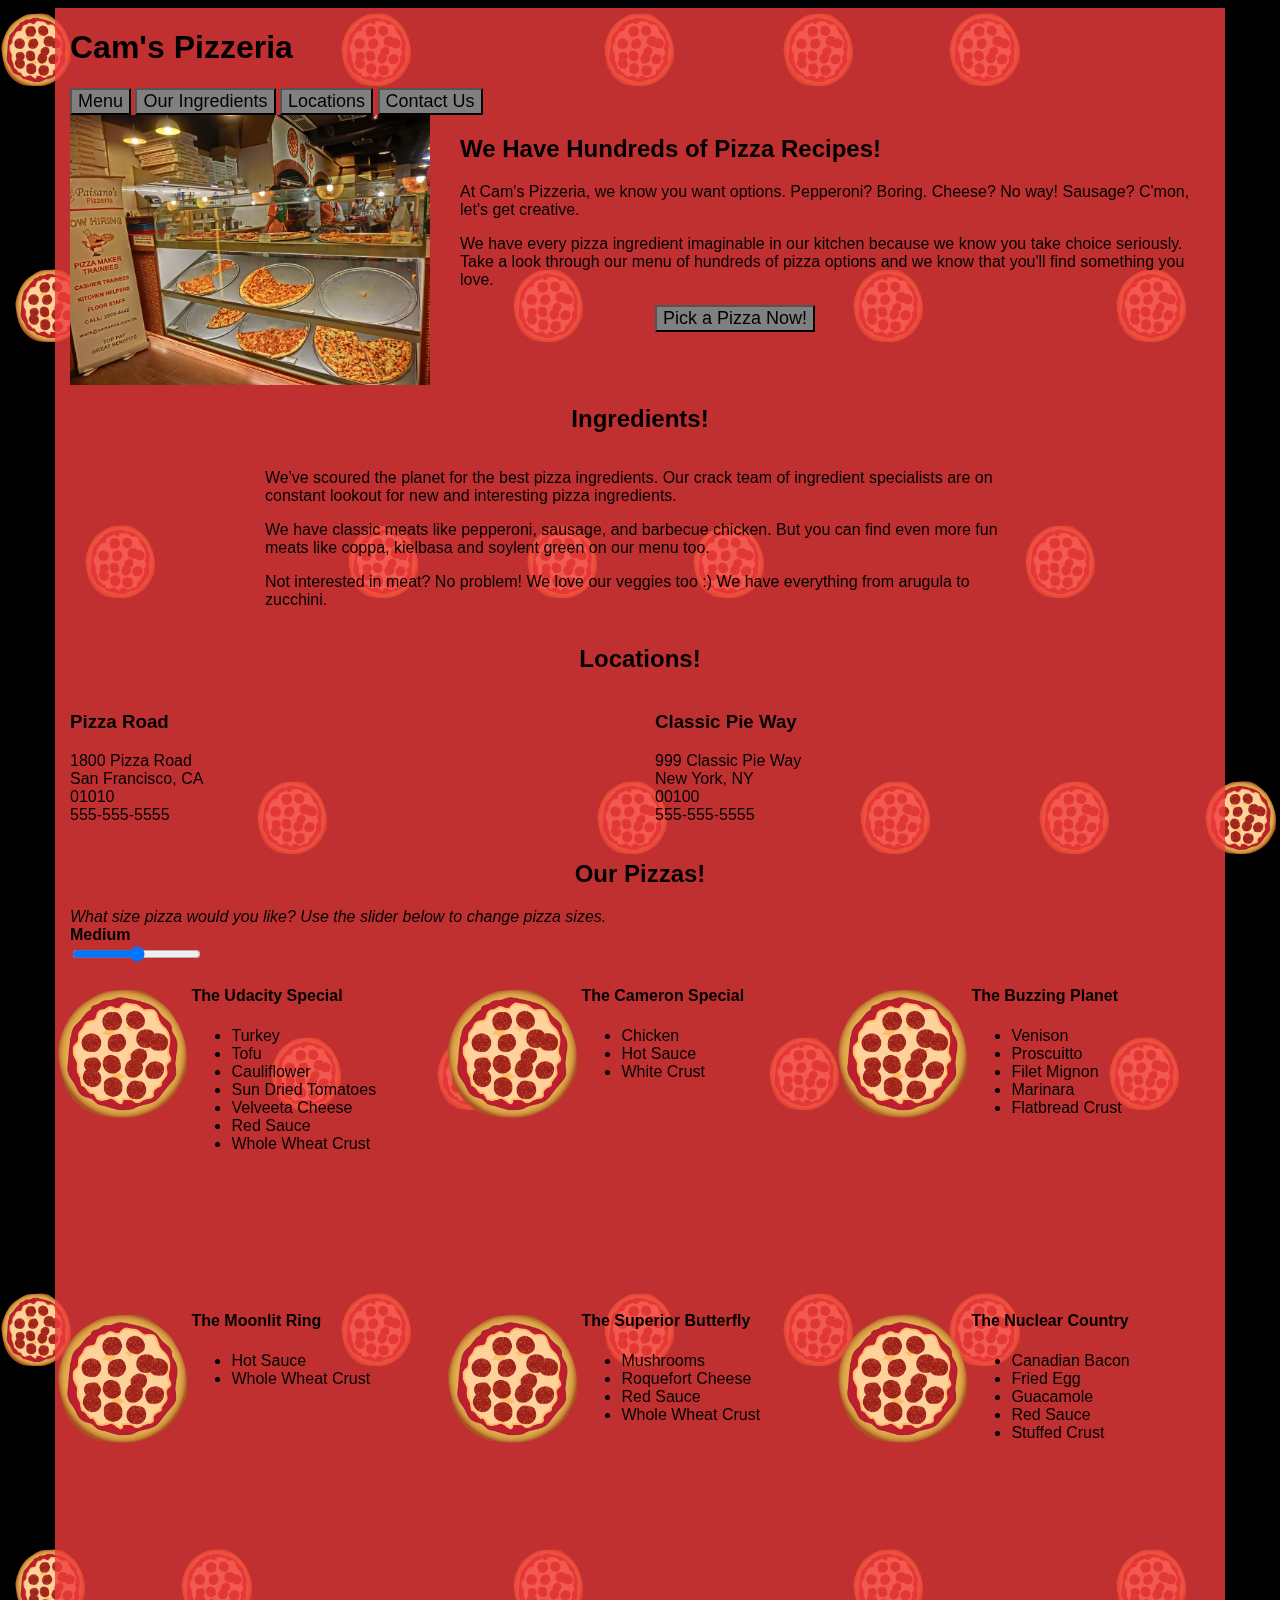
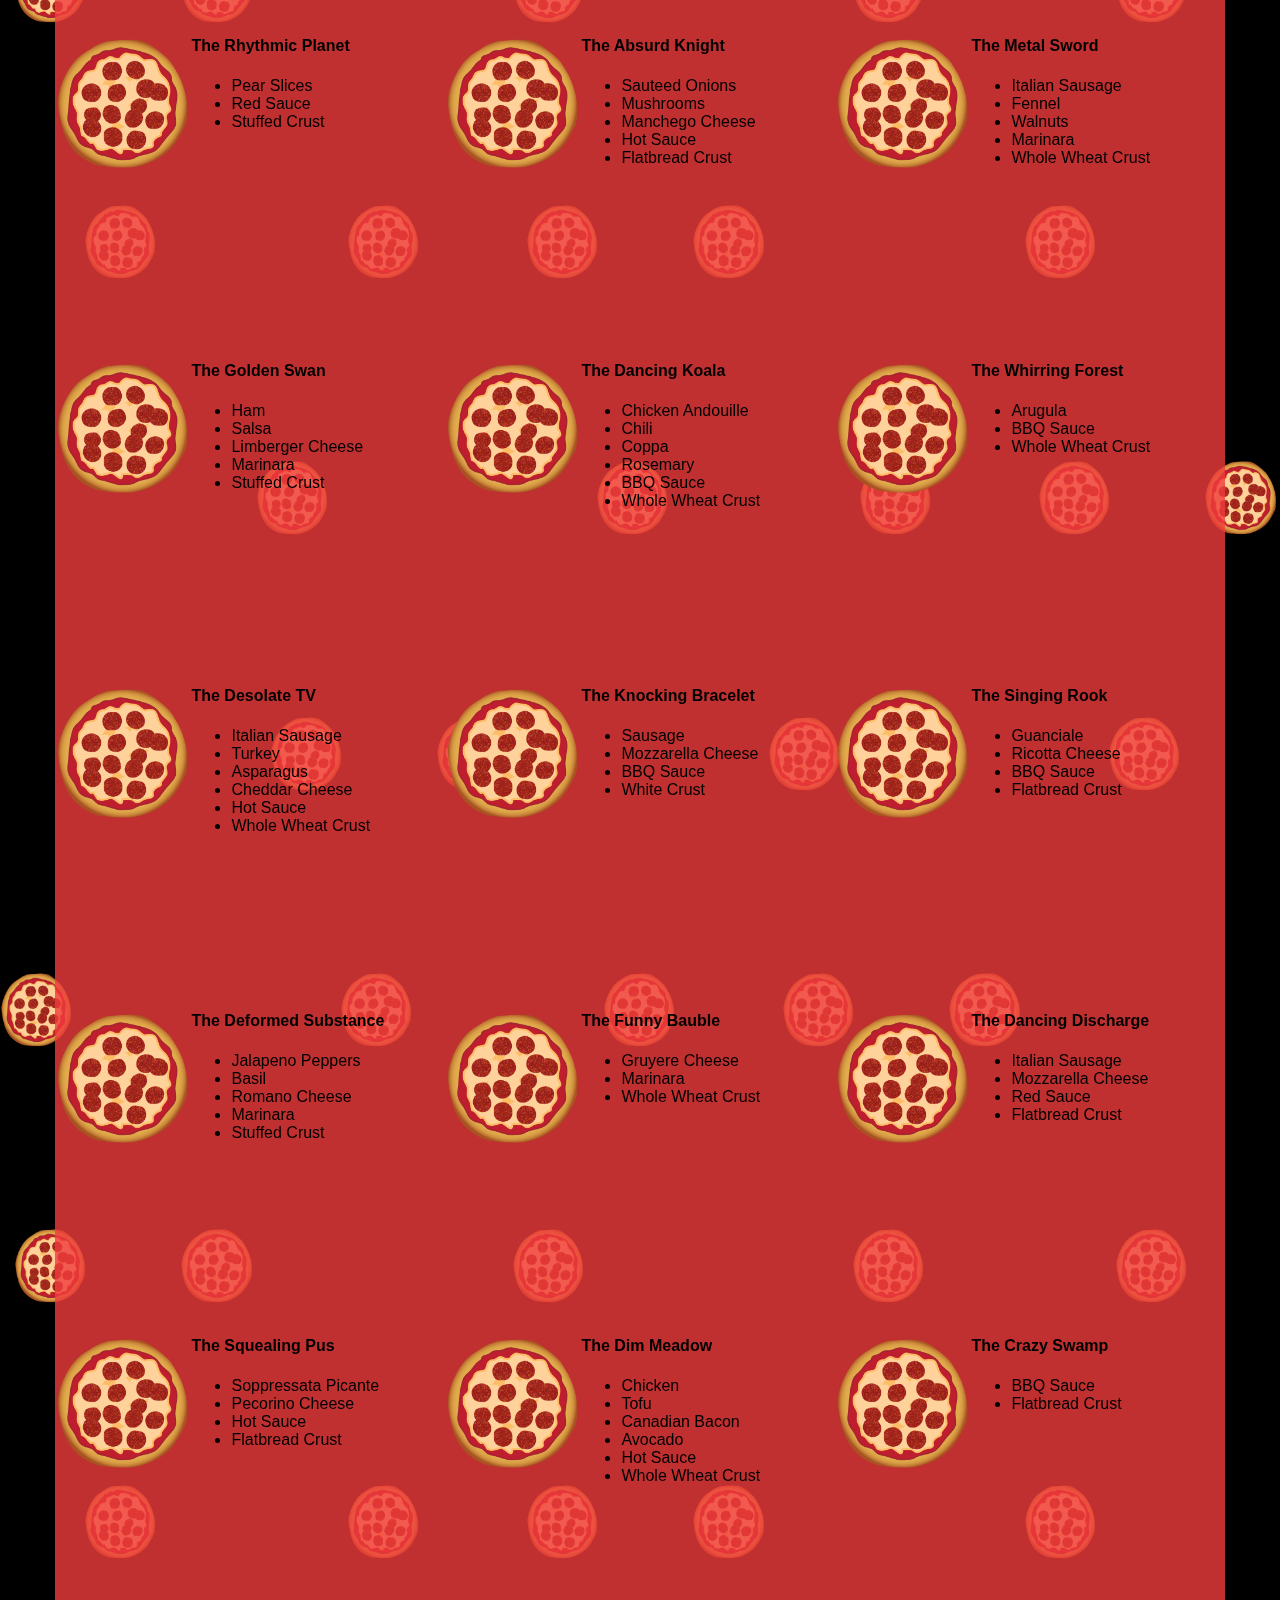
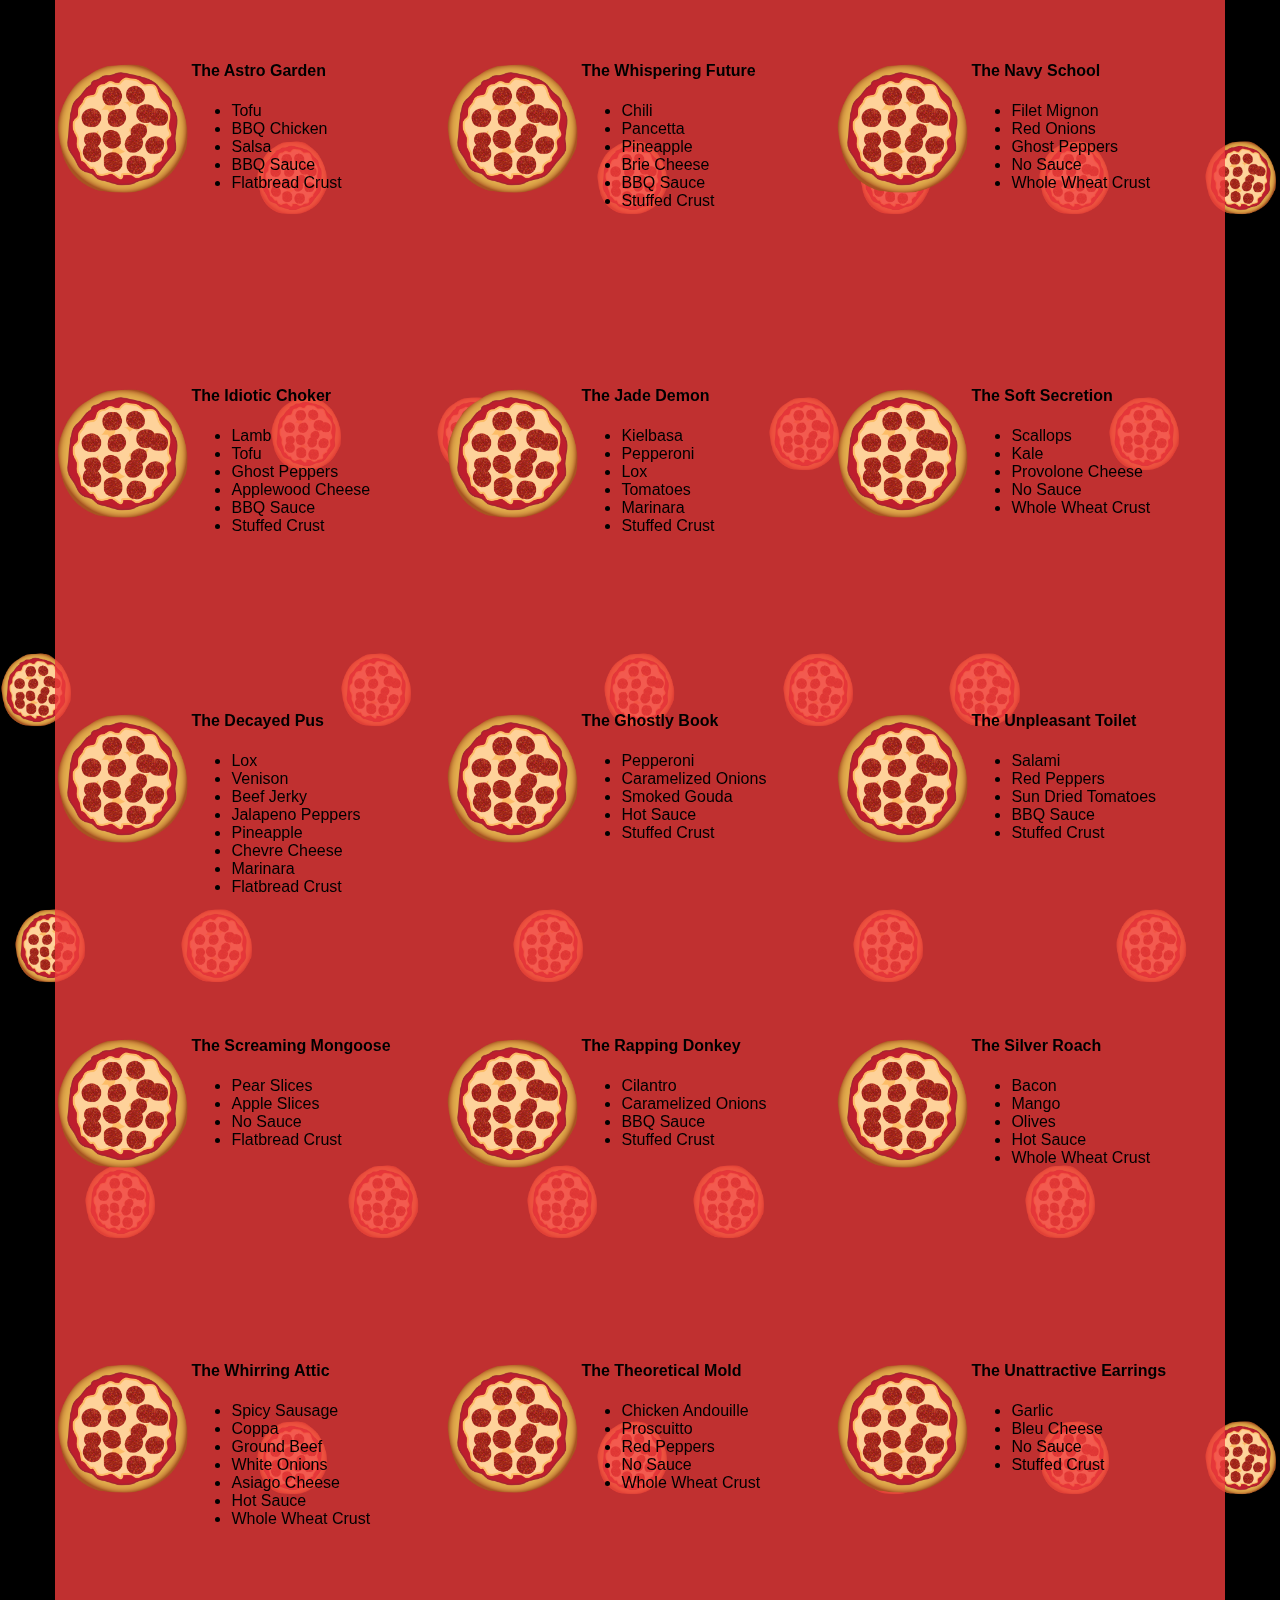
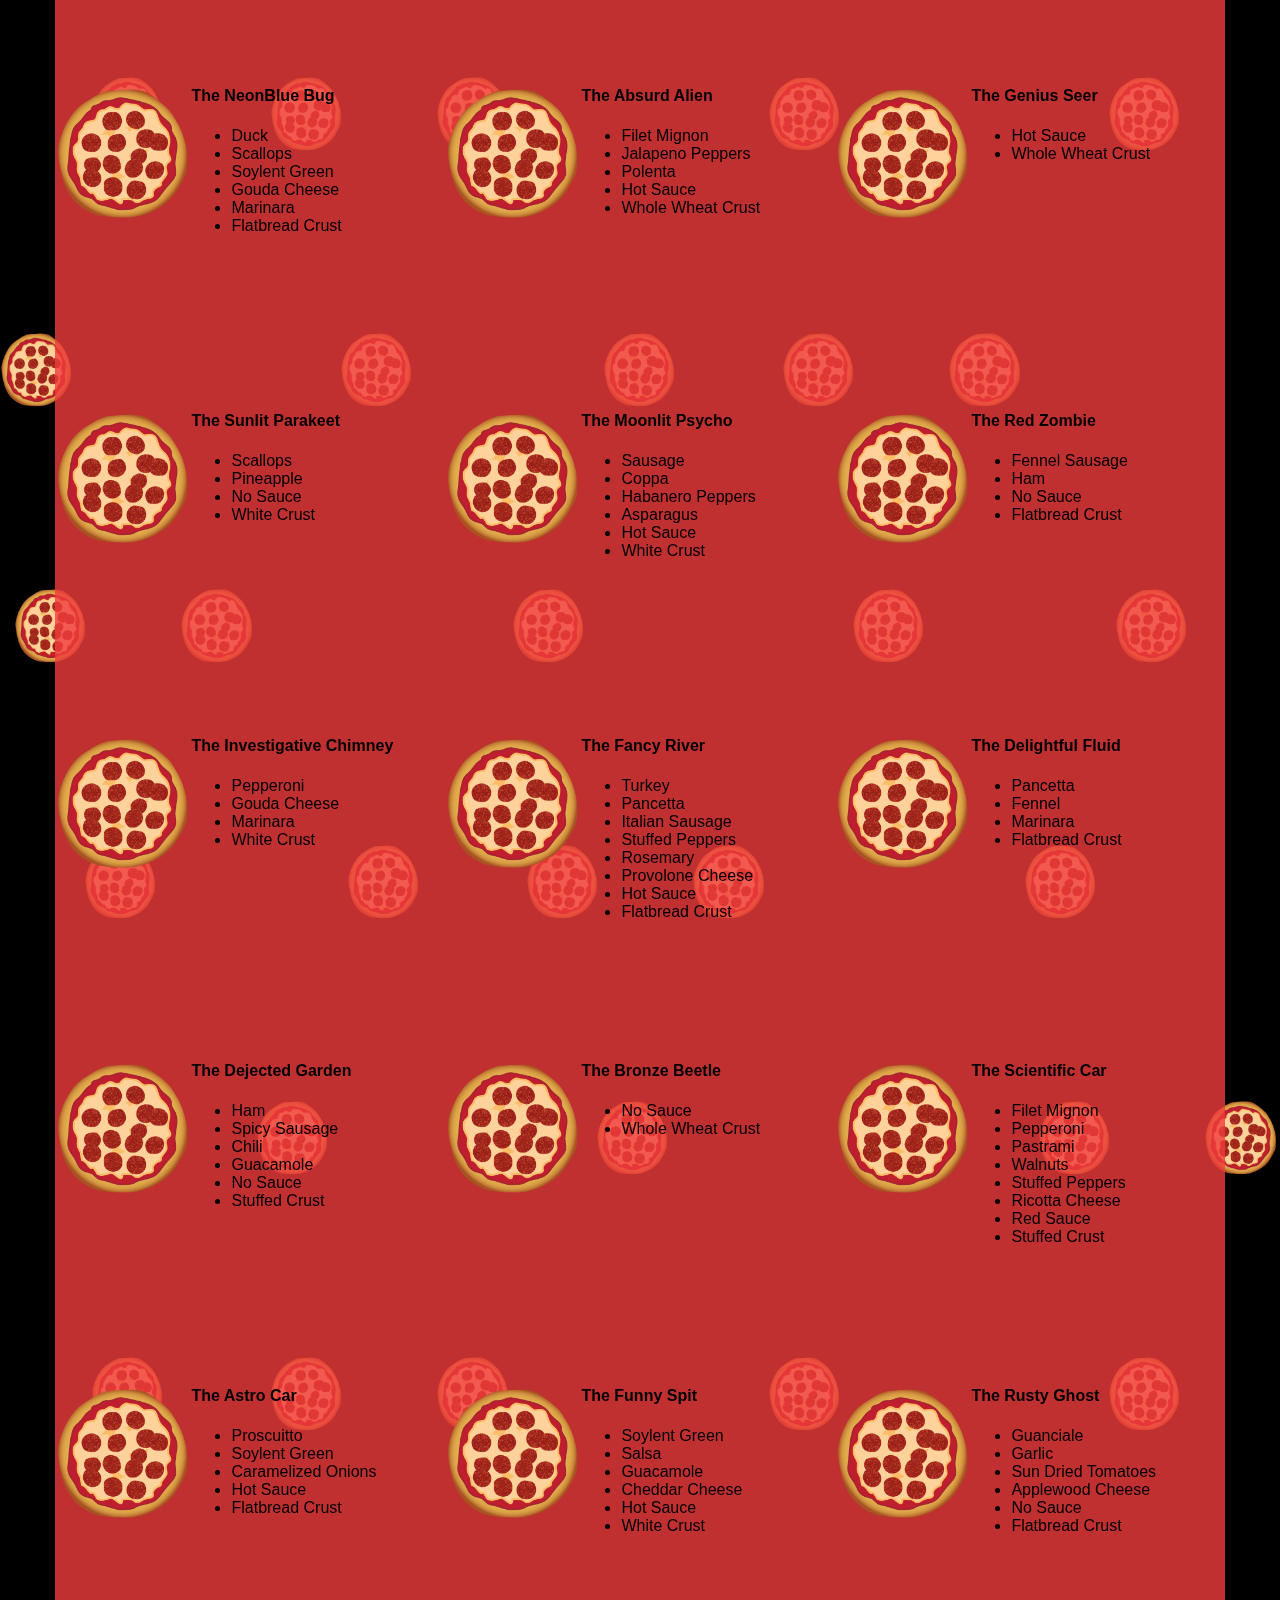
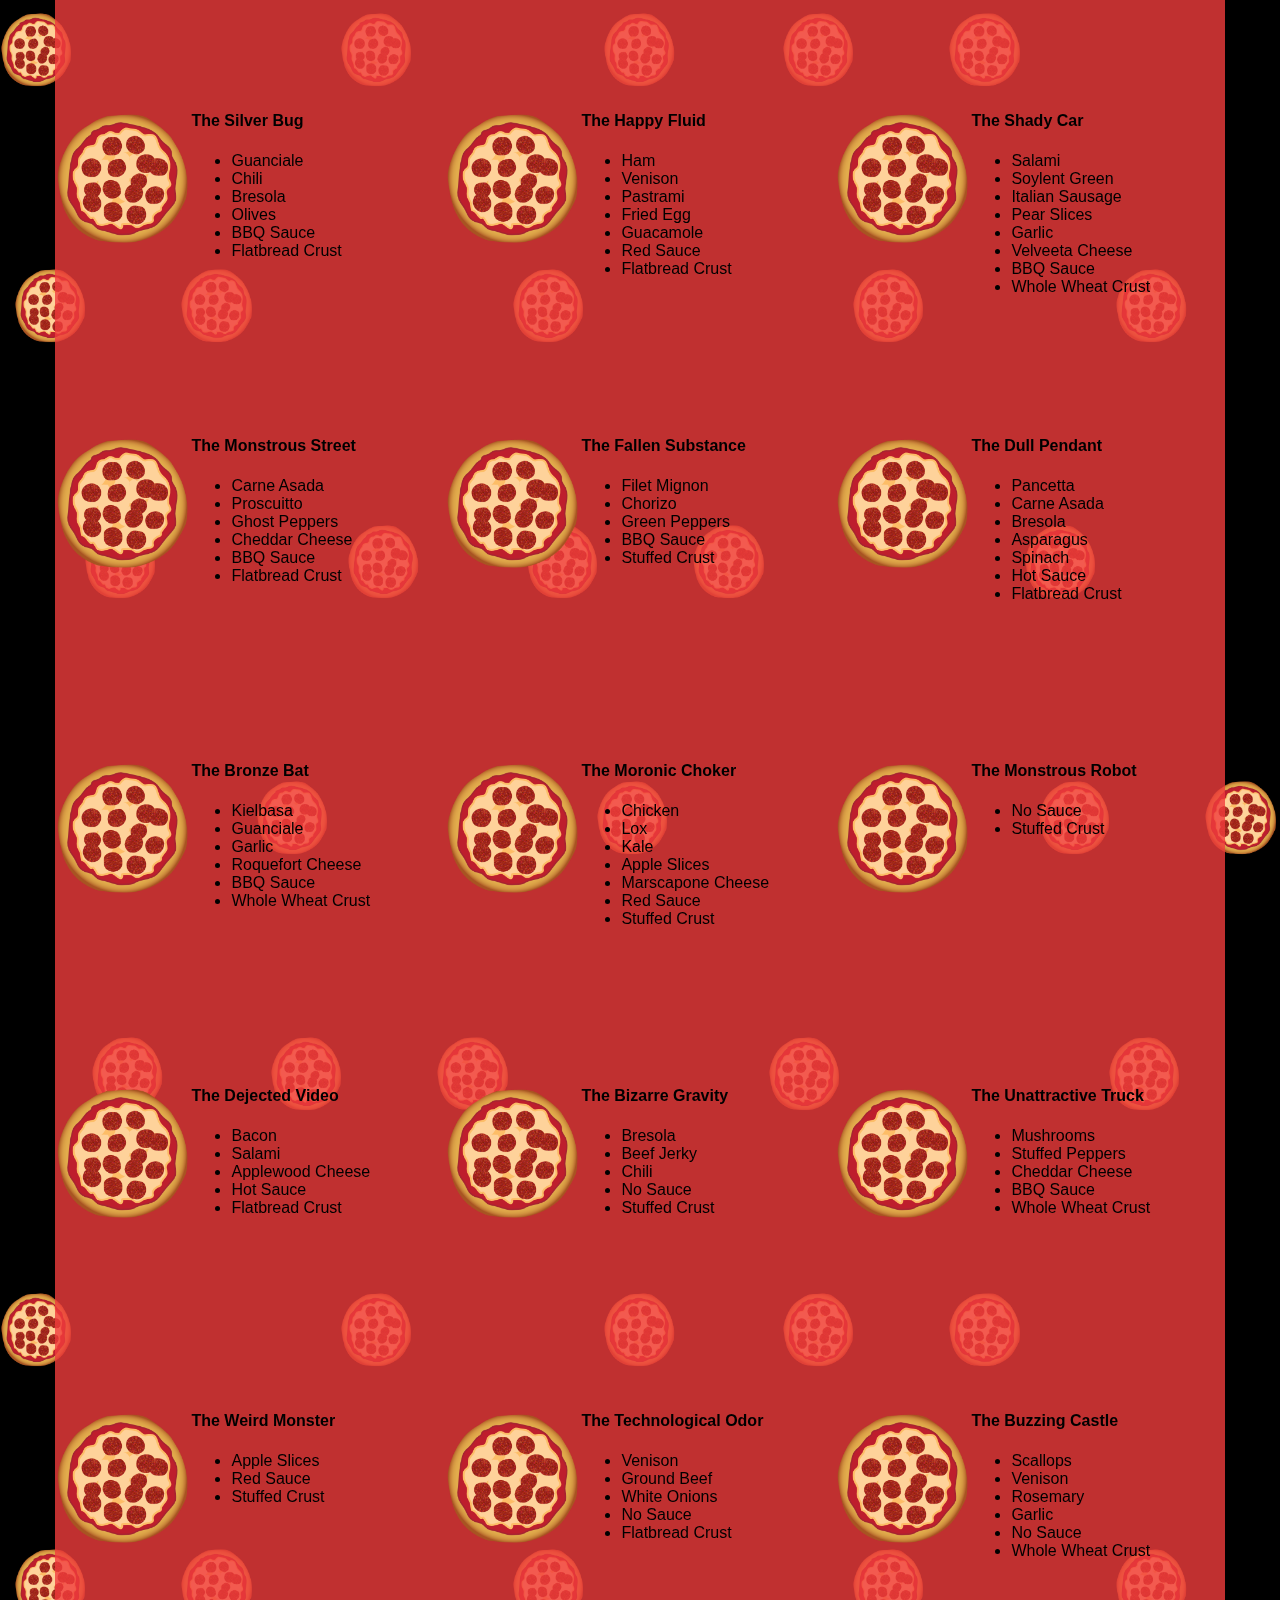
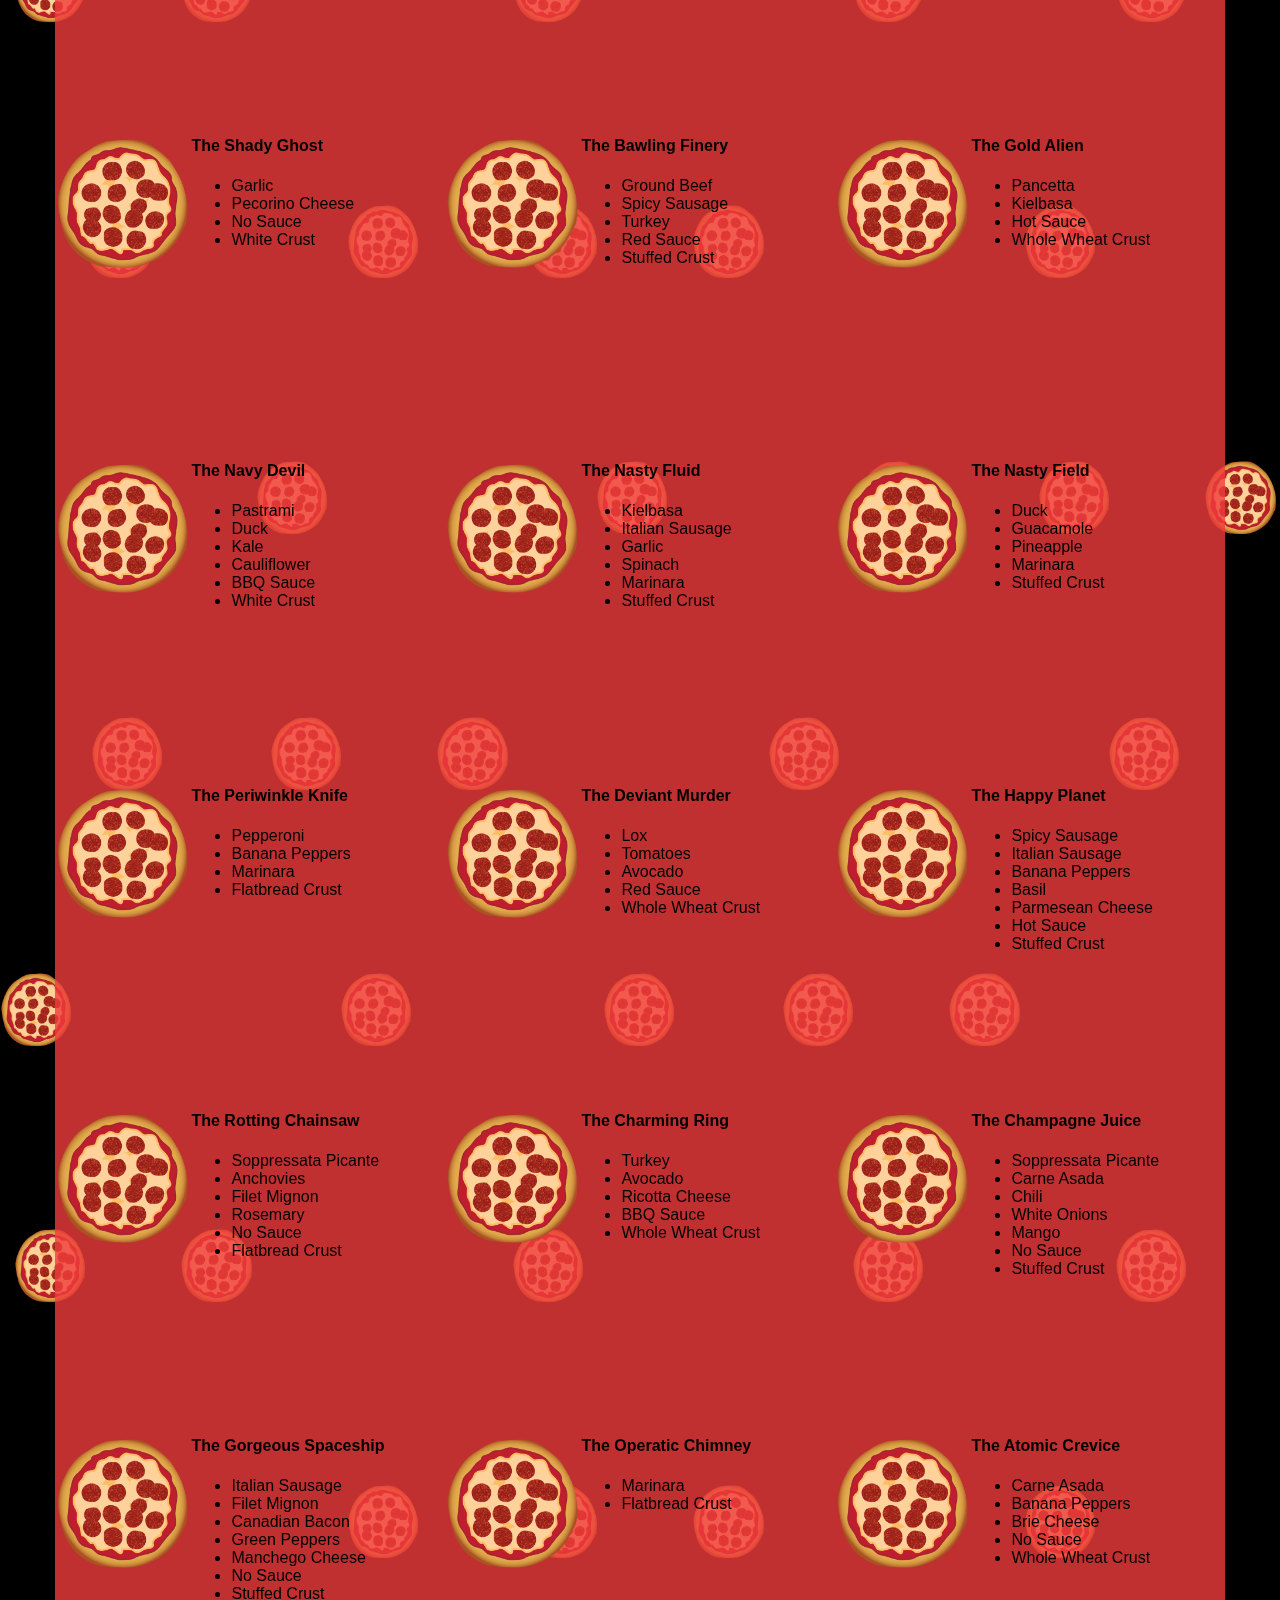
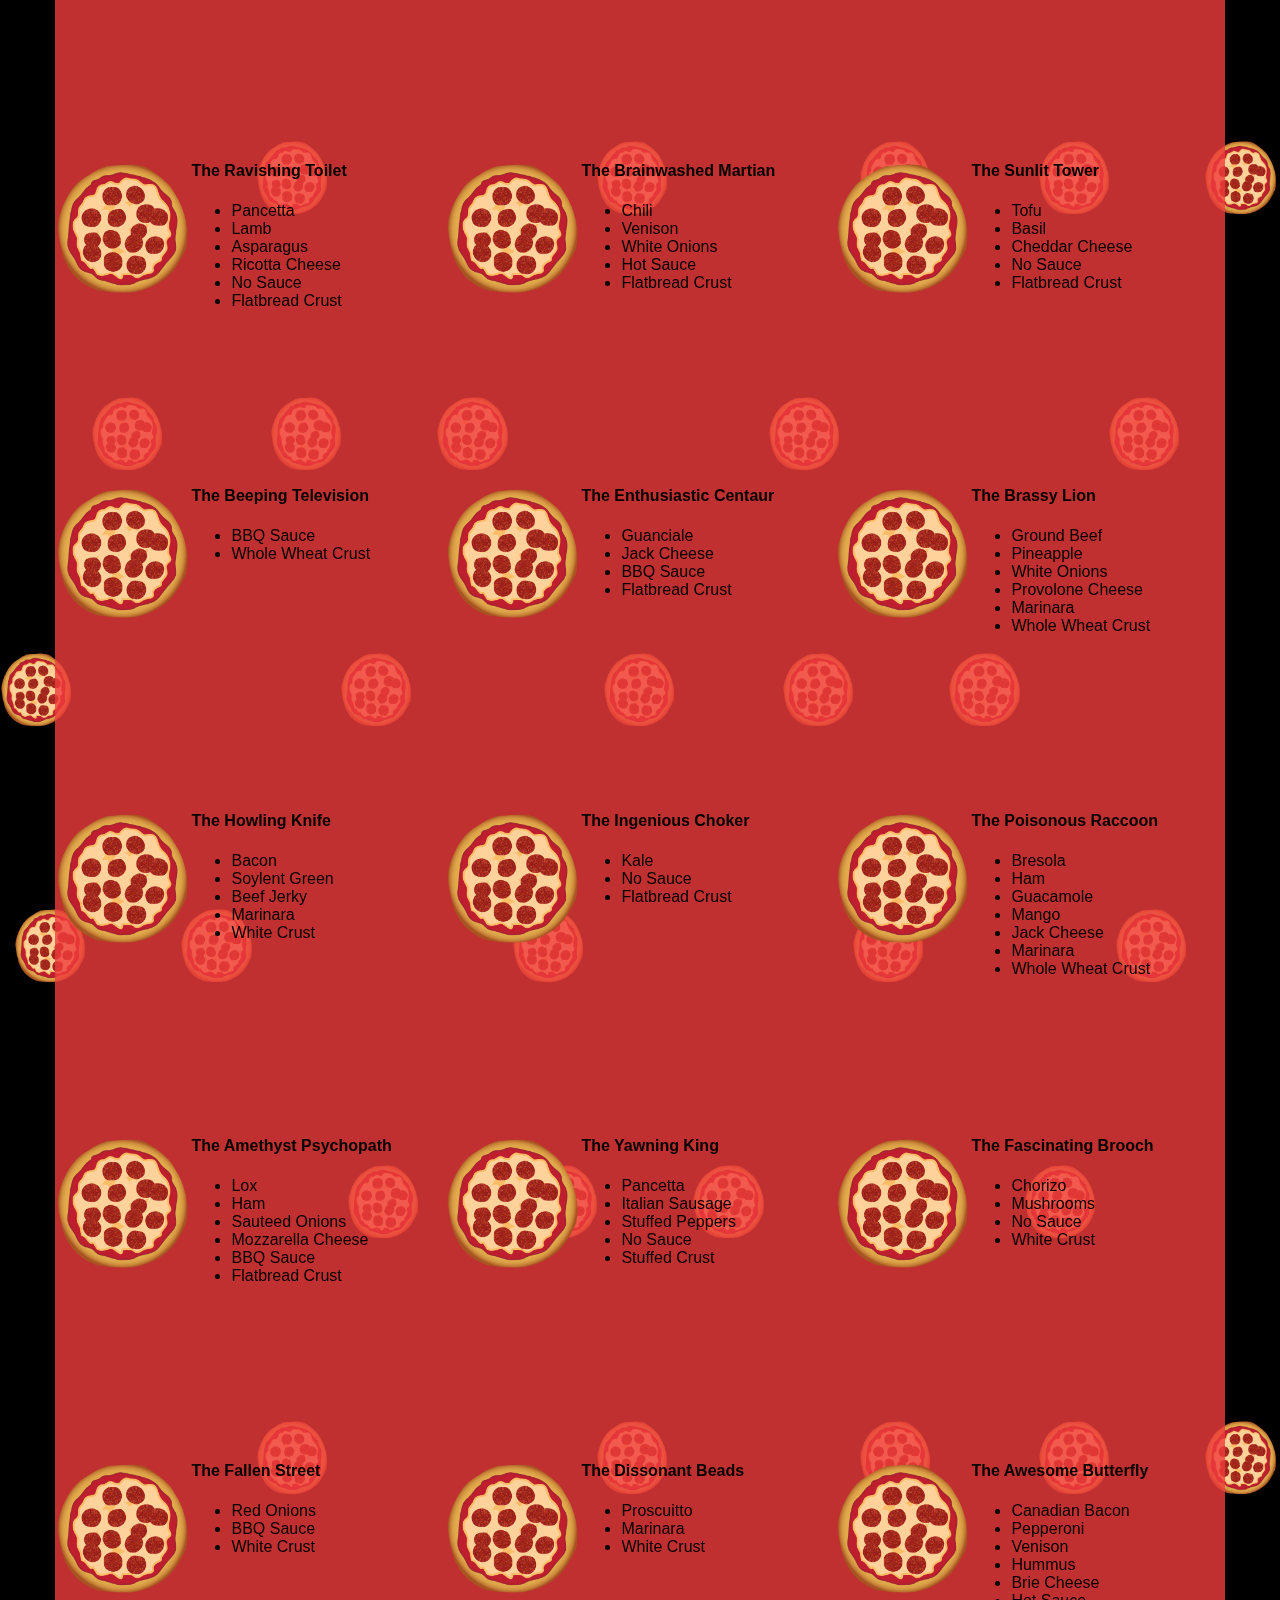
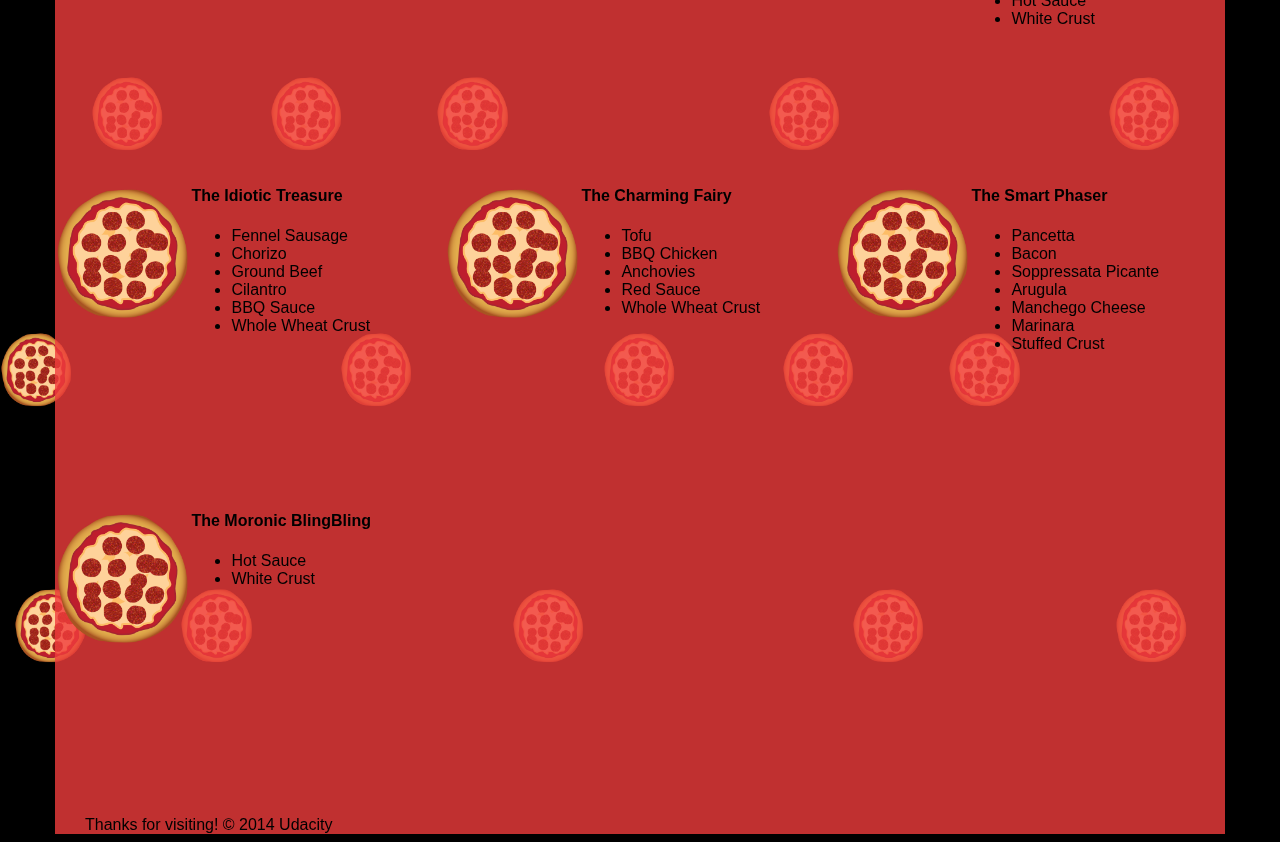
==== commit 13767eb2: "Add files via upload" ====
--- a/views/pizza.html
+++ b/views/pizza.html
@@ -37,7 +37,24 @@
 </head>
 
 <body>
-  <link rel="stylesheet" href="css/style.css" defer media="screen">
+  <!-- <link rel="stylesheet" href="css/style.css" media="screen" async> -->
+
+  <noscript id="deferred-styles">
+     <link rel="stylesheet" type="text/css" href="css/style.css"/>
+   </noscript>
+   <script>
+     var loadDeferredStyles = function() {
+       var addStylesNode = document.getElementById("deferred-styles");
+       var replacement = document.createElement("div");
+       replacement.innerHTML = addStylesNode.textContent;
+       document.body.appendChild(replacement)
+       addStylesNode.parentElement.removeChild(addStylesNode);
+     };
+     var raf = requestAnimationFrame || mozRequestAnimationFrame ||
+         webkitRequestAnimationFrame || msRequestAnimationFrame;
+     if (raf) raf(function() { window.setTimeout(loadDeferredStyles, 0); });
+     else window.addEventListener('load', loadDeferredStyles);
+   </script>
 
   <div class="container">
     <div id="header" class="row">
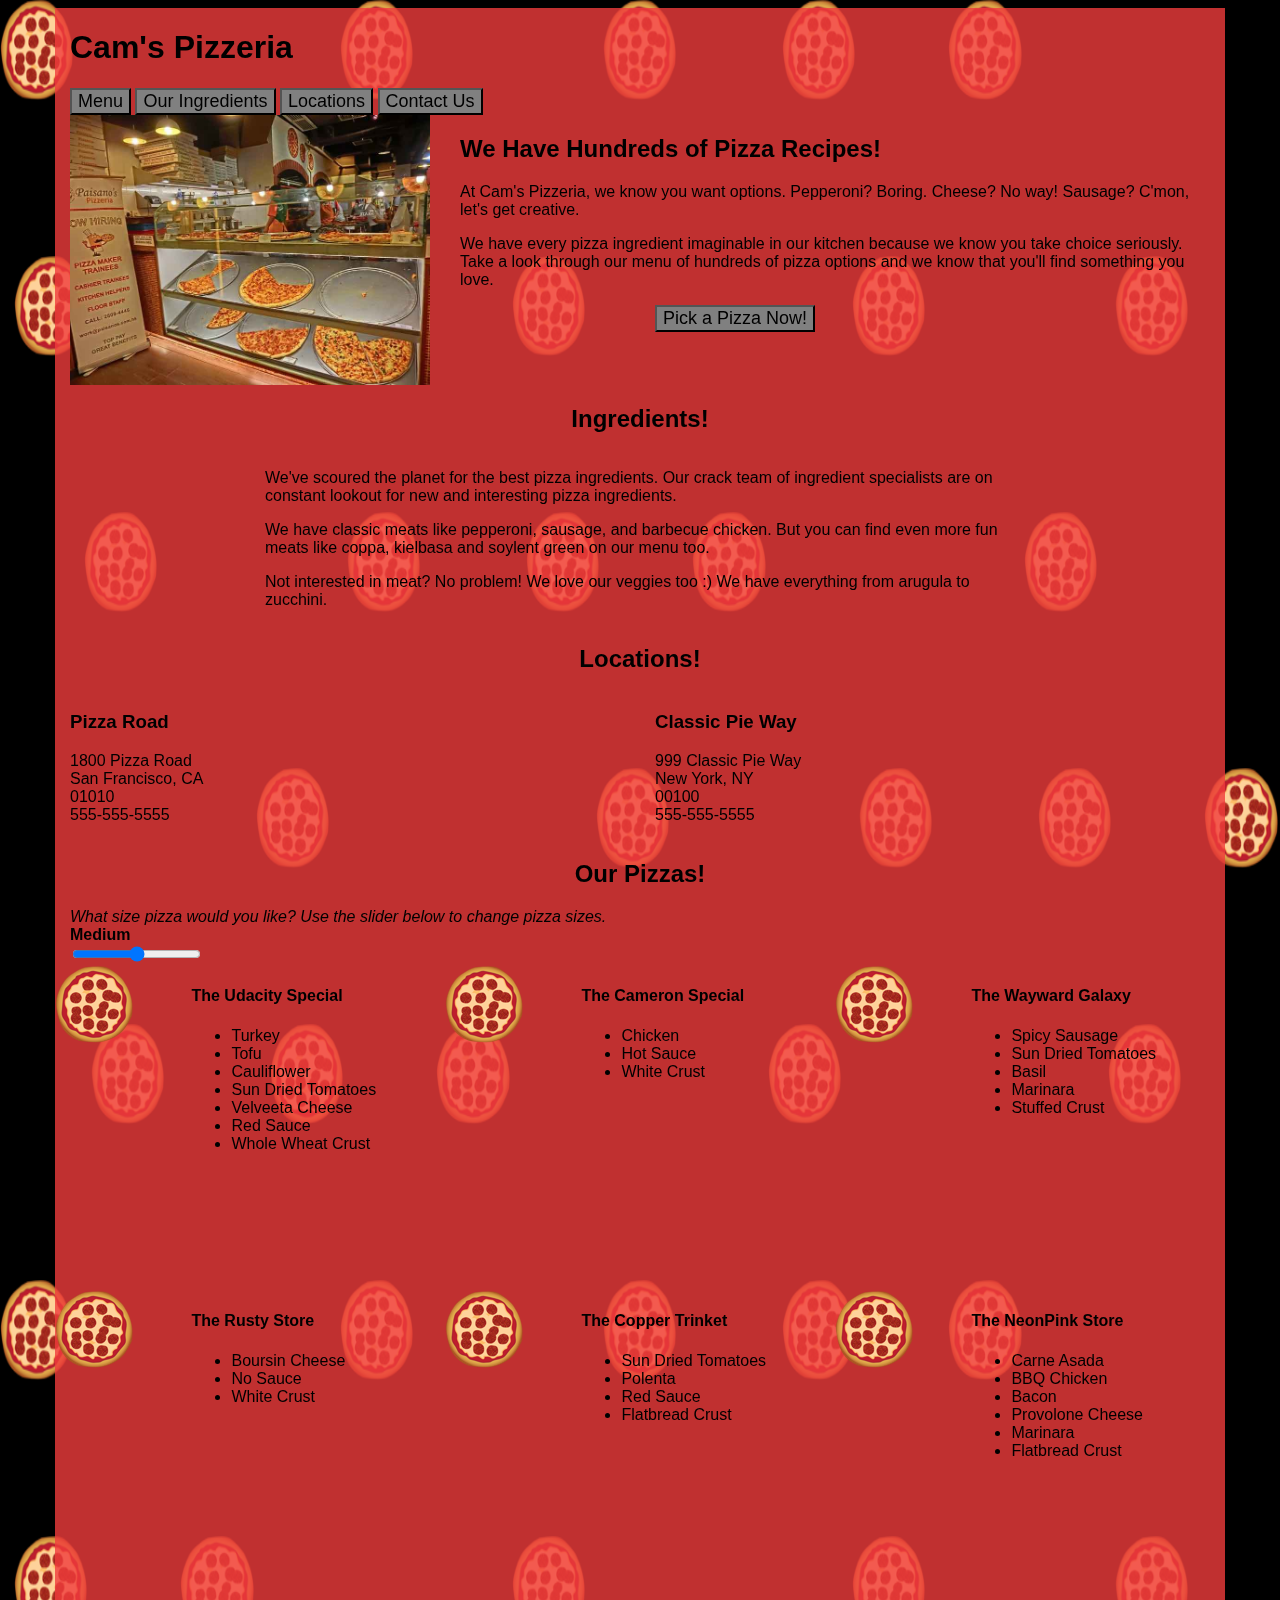
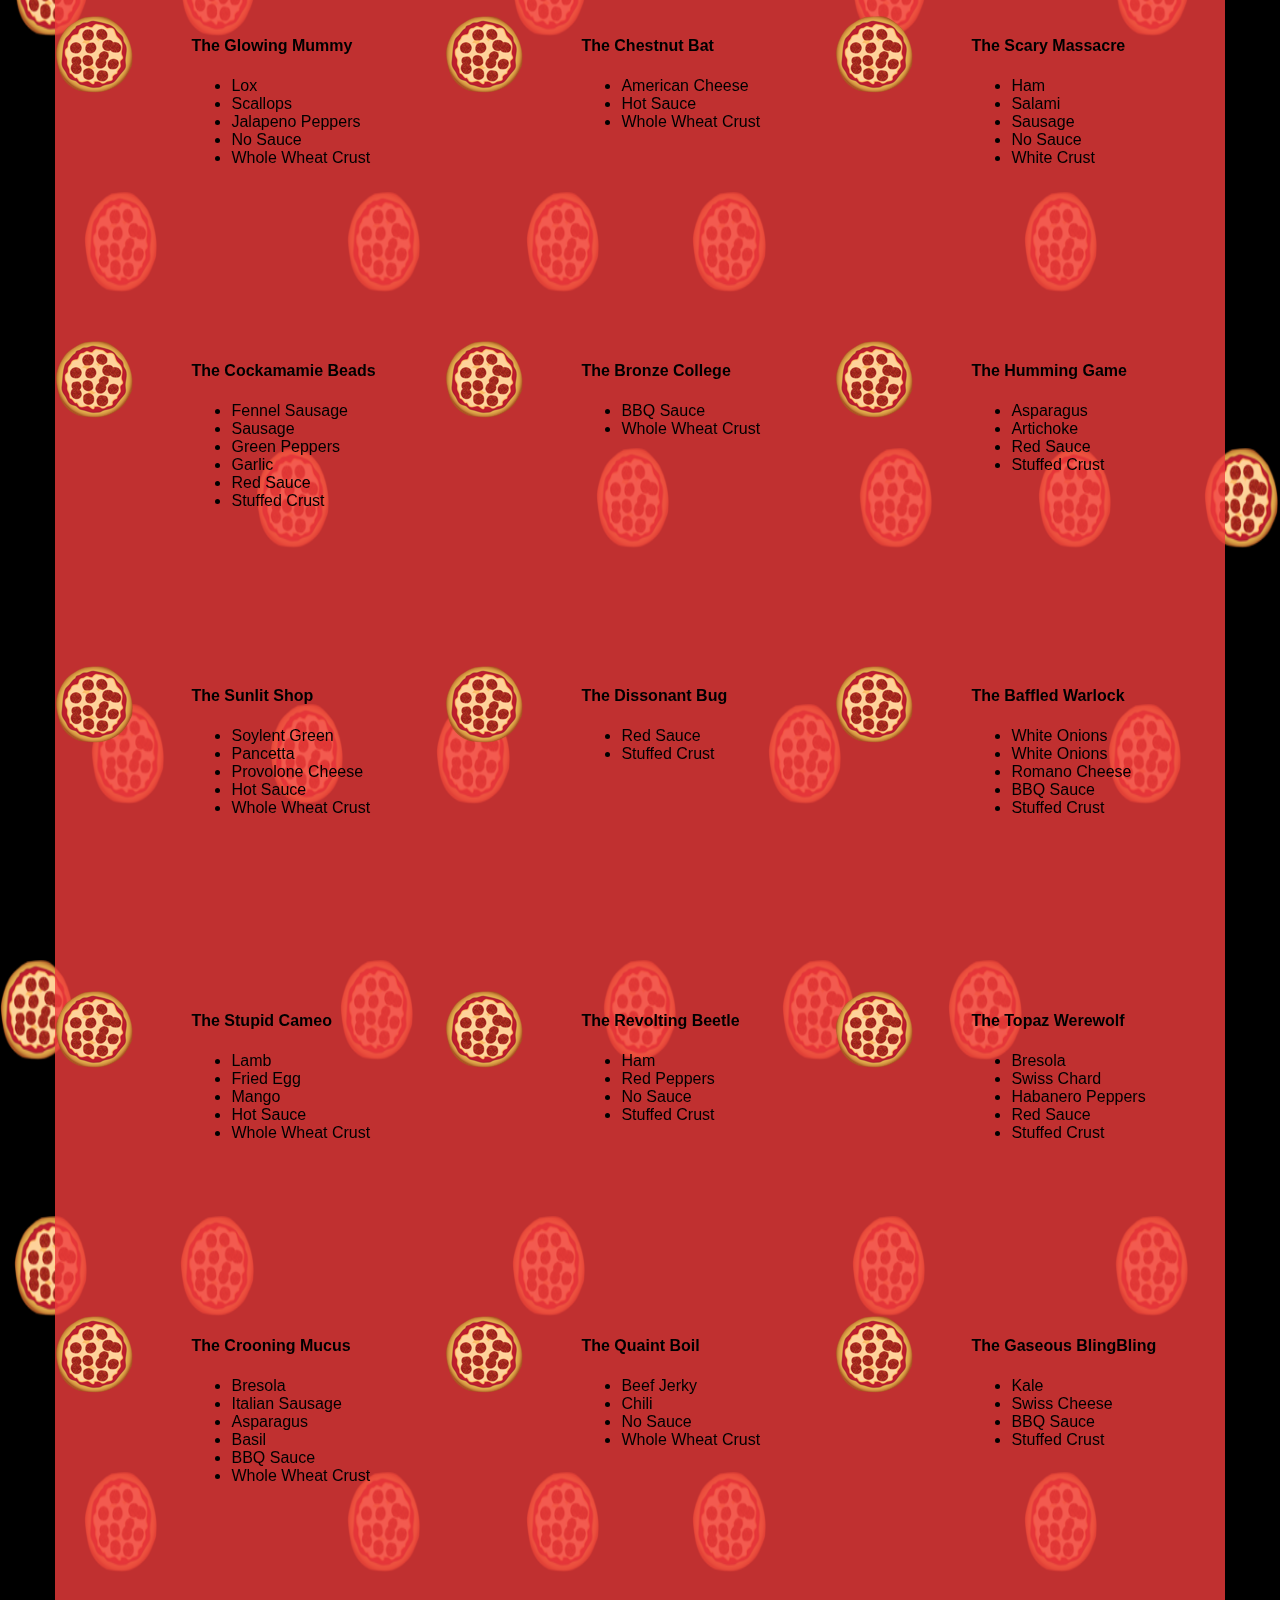
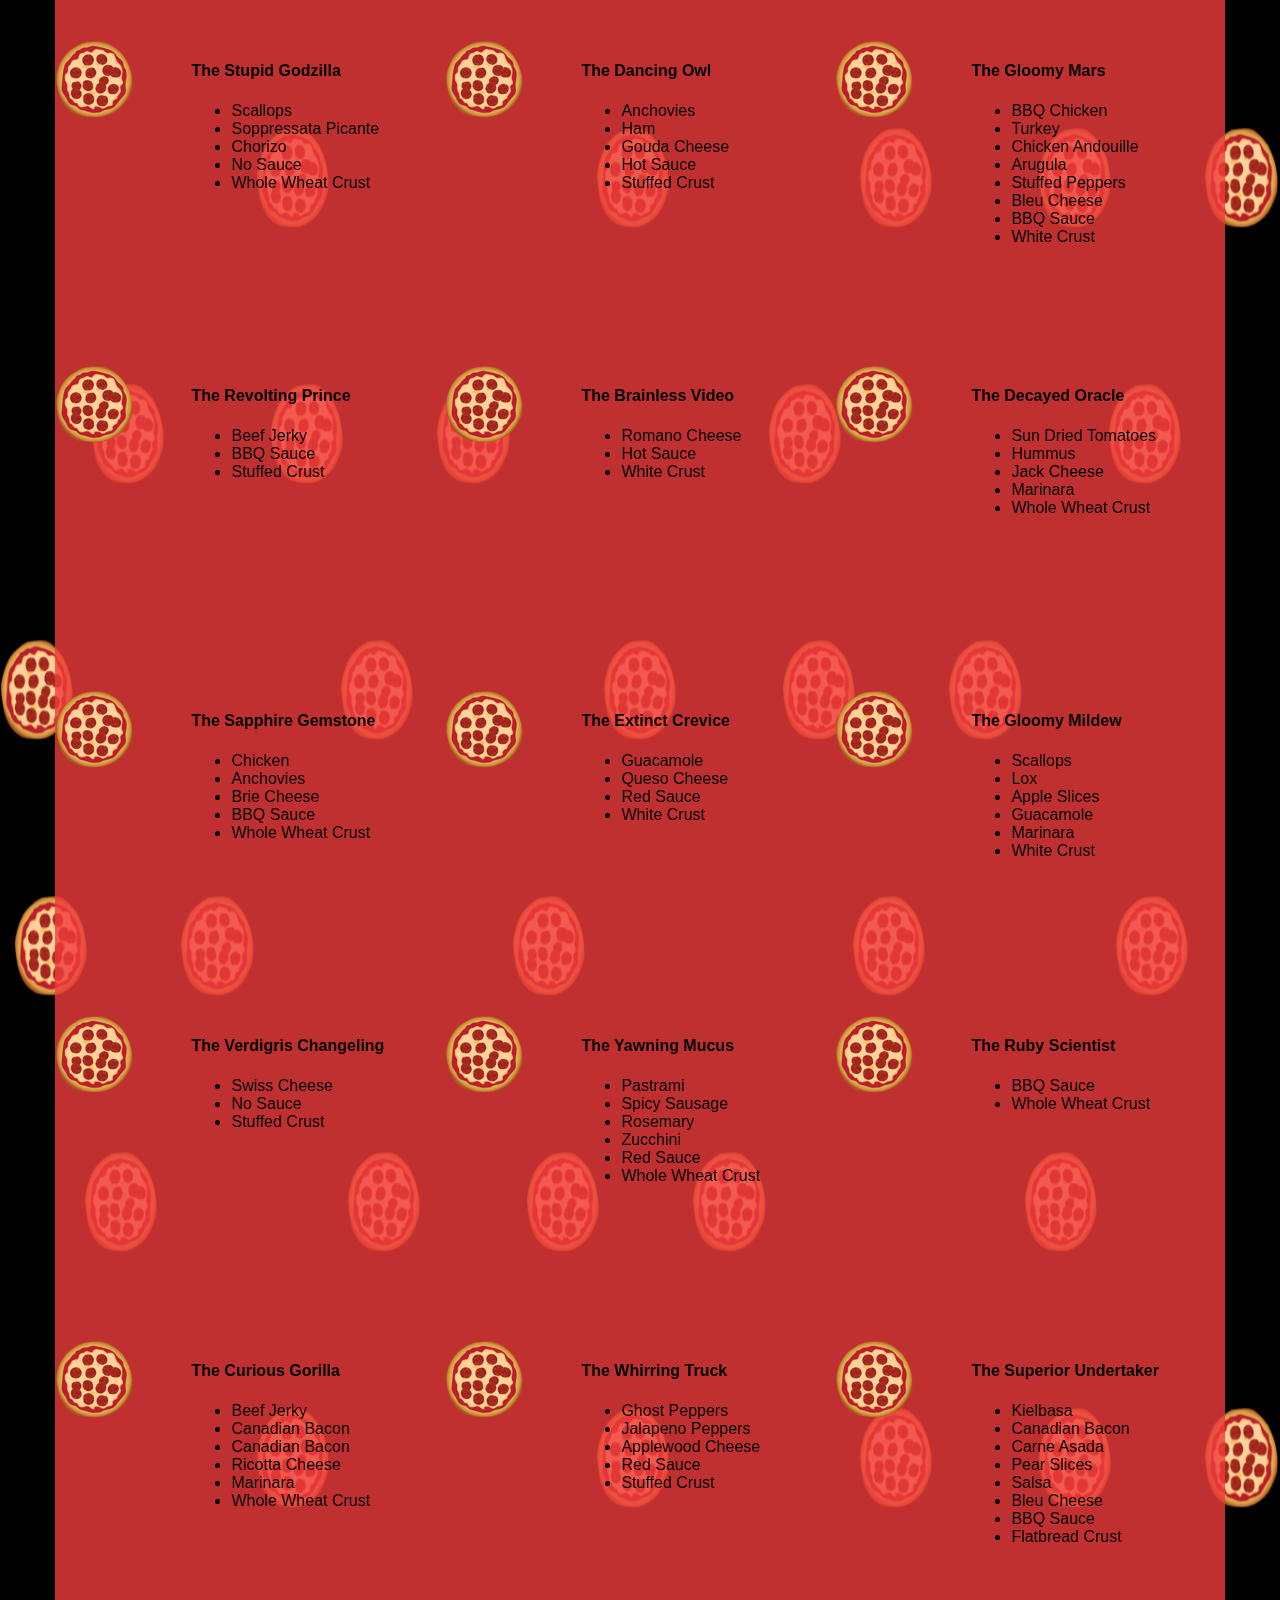
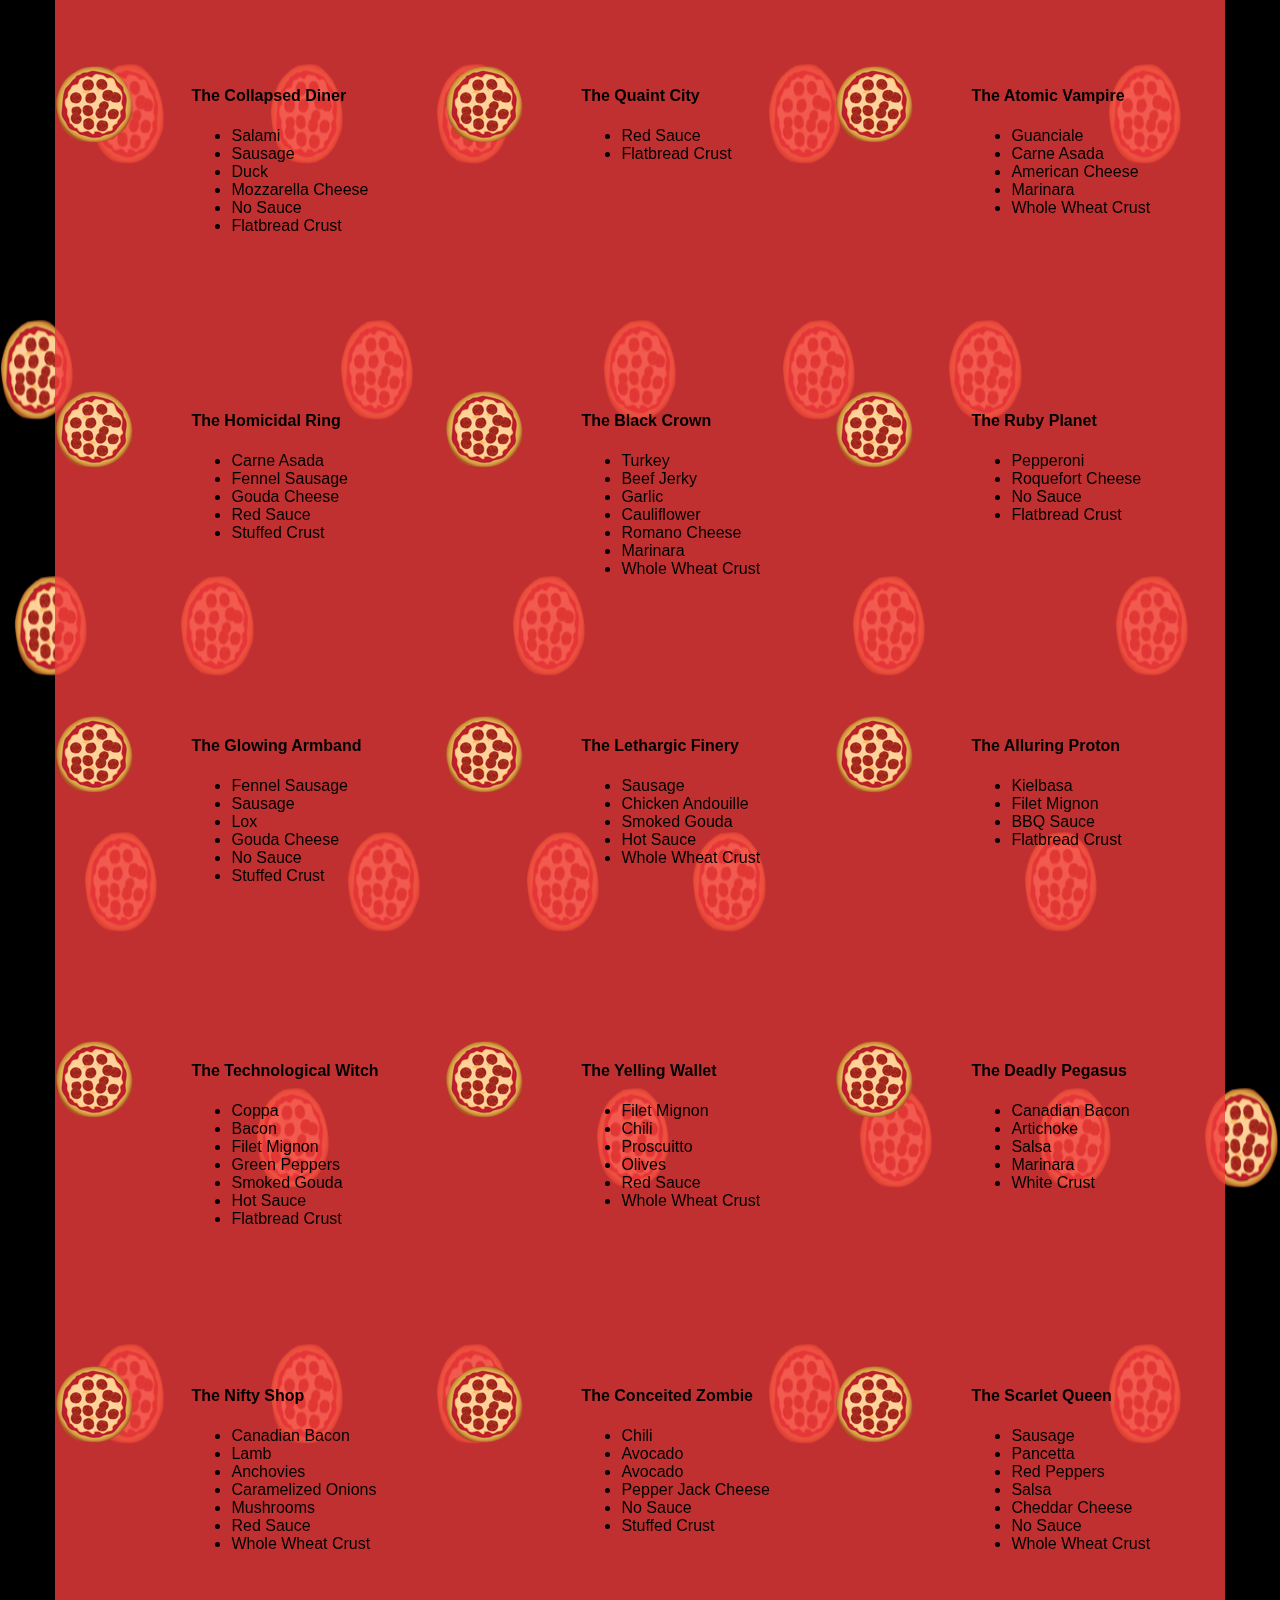
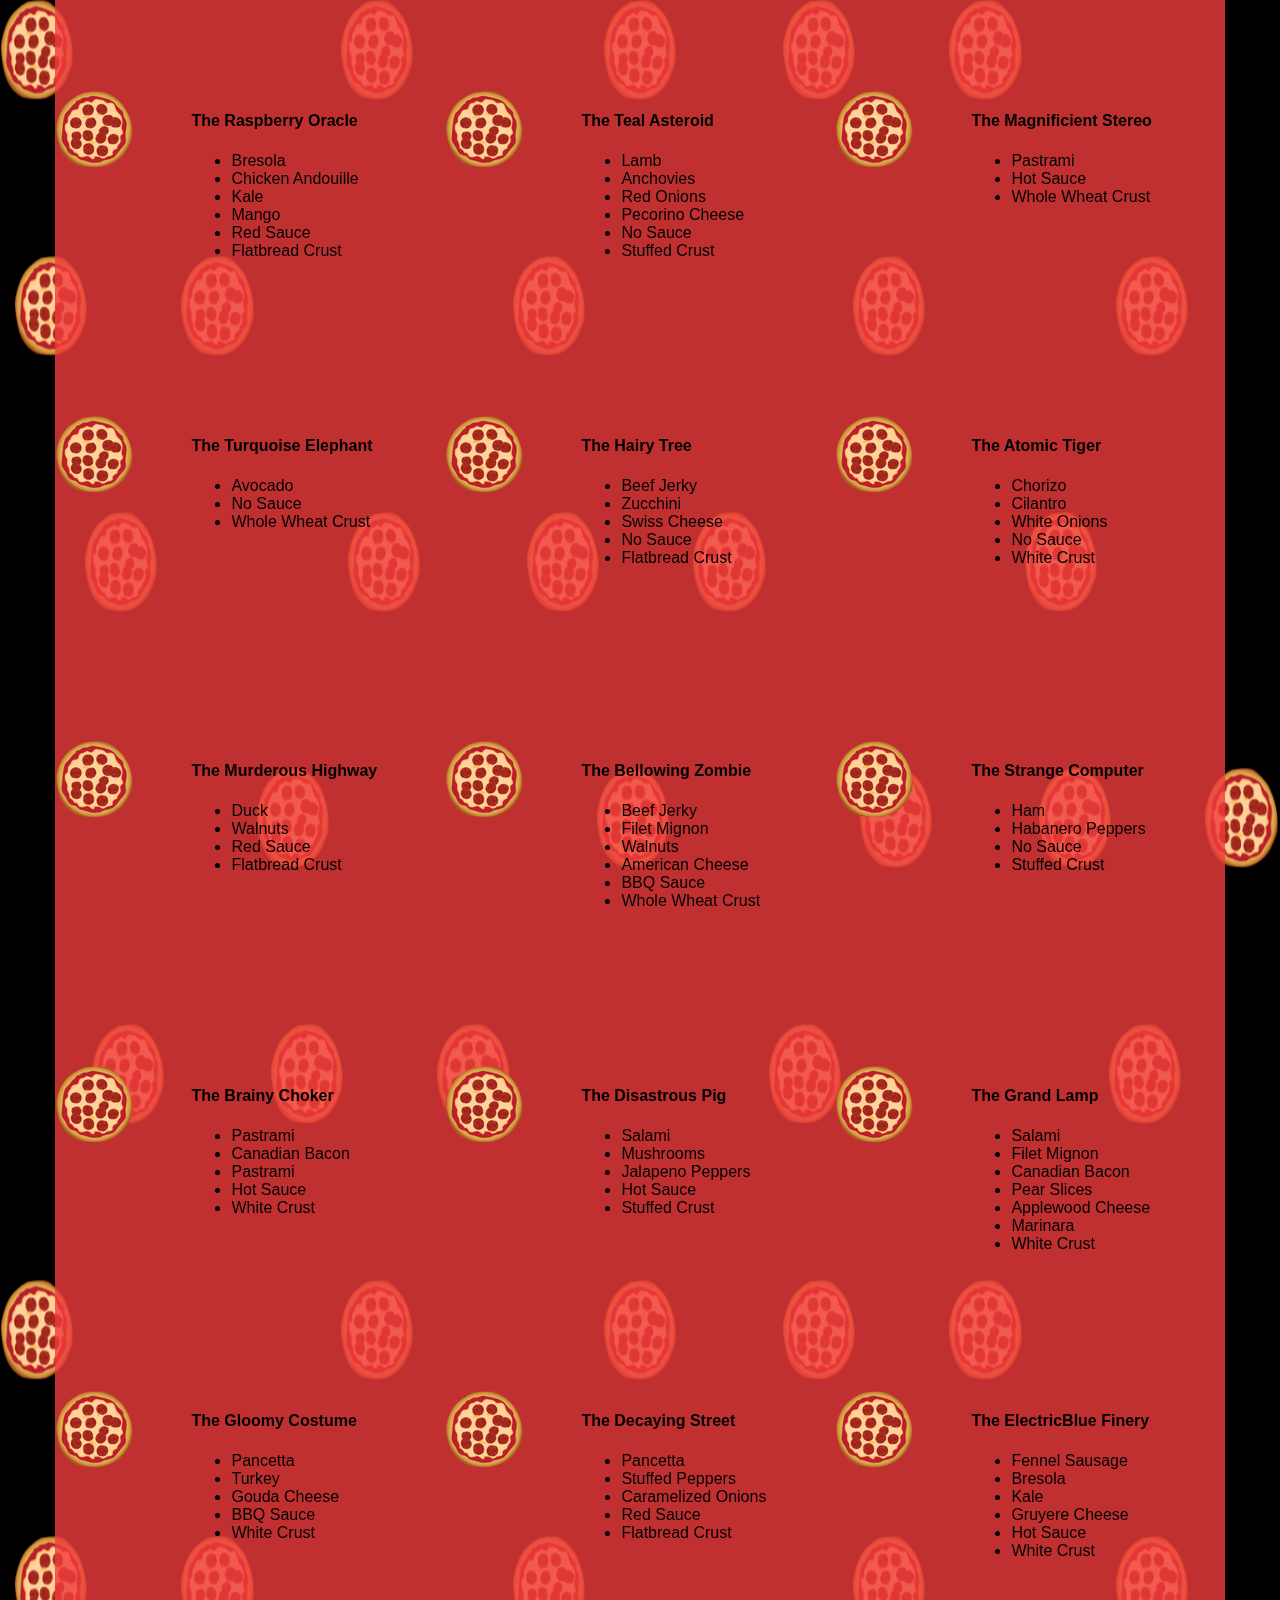
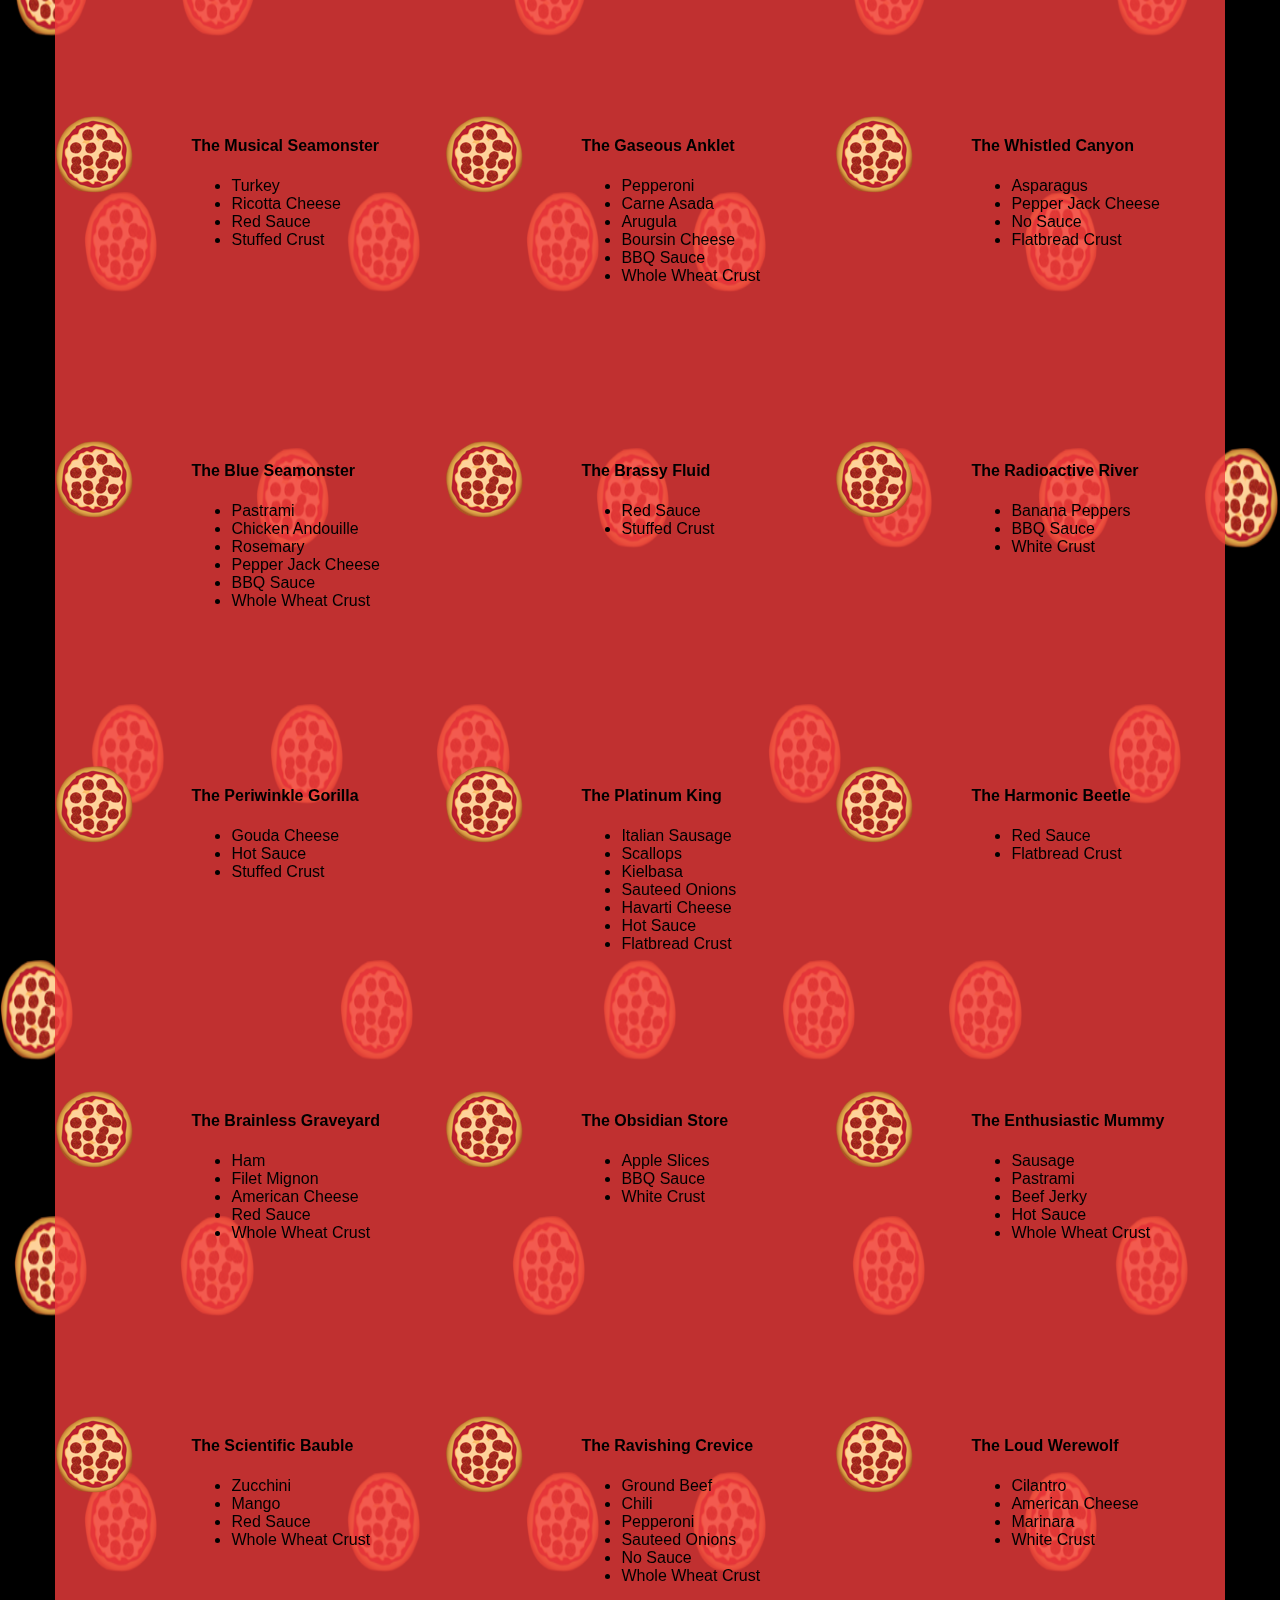
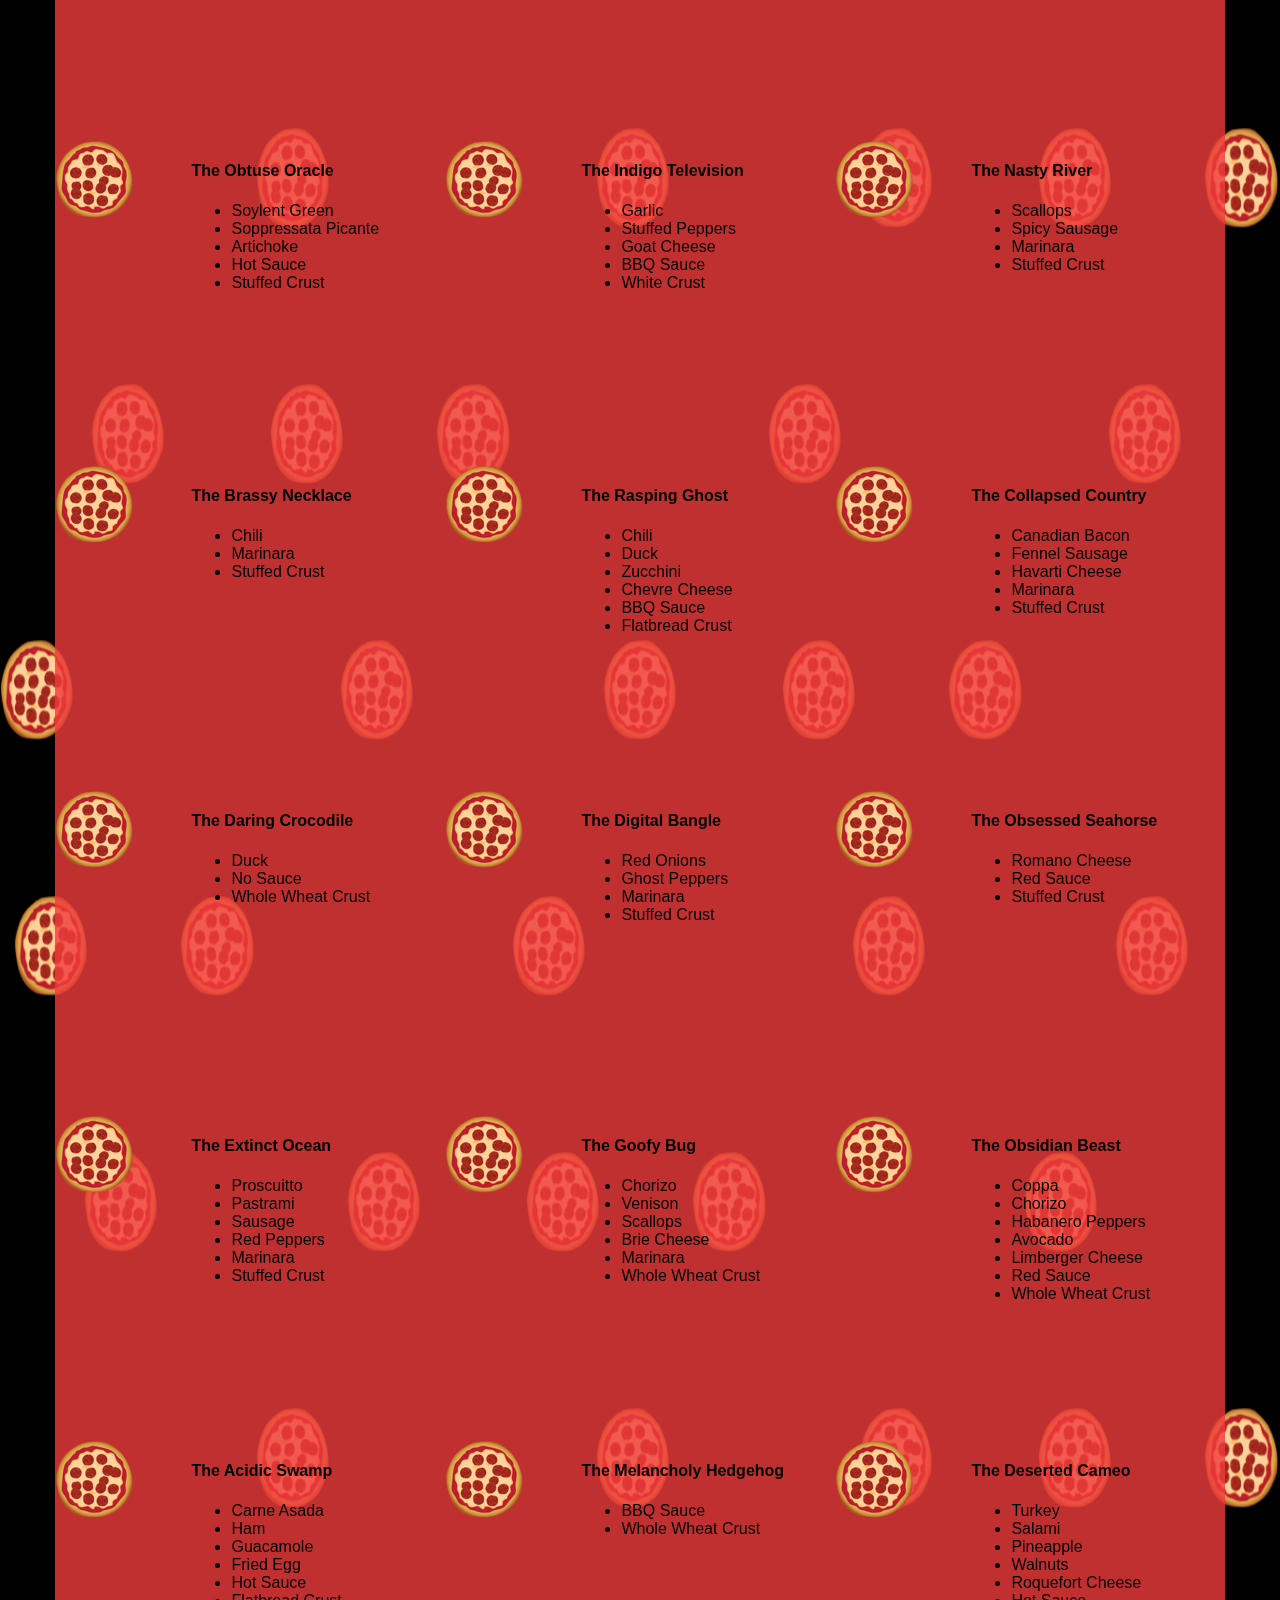
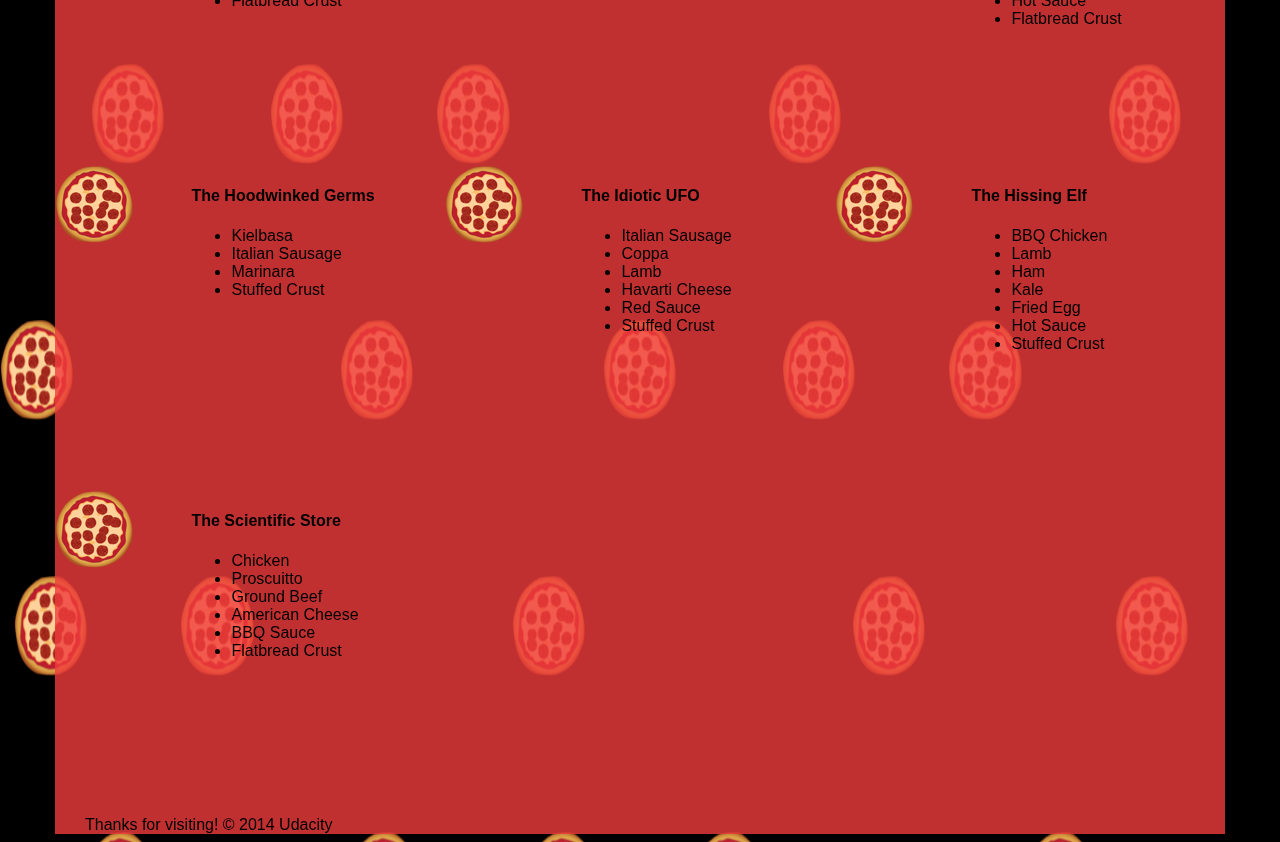
==== commit 6eb598f8: "Add files via upload" ====
--- a/views/pizza.html
+++ b/views/pizza.html
@@ -1,8 +1,8 @@
 <!DOCTYPE HTML>
 <html>
 <head>
-  <meta name="name" content="content" charset="utf-8">
-  <link rel="stylesheet" href="css/bootstrap-grid.css">
+  <meta charset="utf-8">
+  <meta name="viewport" content="width=device-width, initial-scale=1">
 
   <style media="screen">
 
@@ -41,6 +41,7 @@
 
   <noscript id="deferred-styles">
      <link rel="stylesheet" type="text/css" href="css/style.css"/>
+     <link rel="stylesheet" href="css/bootstrap-grid.css">
    </noscript>
    <script>
      var loadDeferredStyles = function() {
